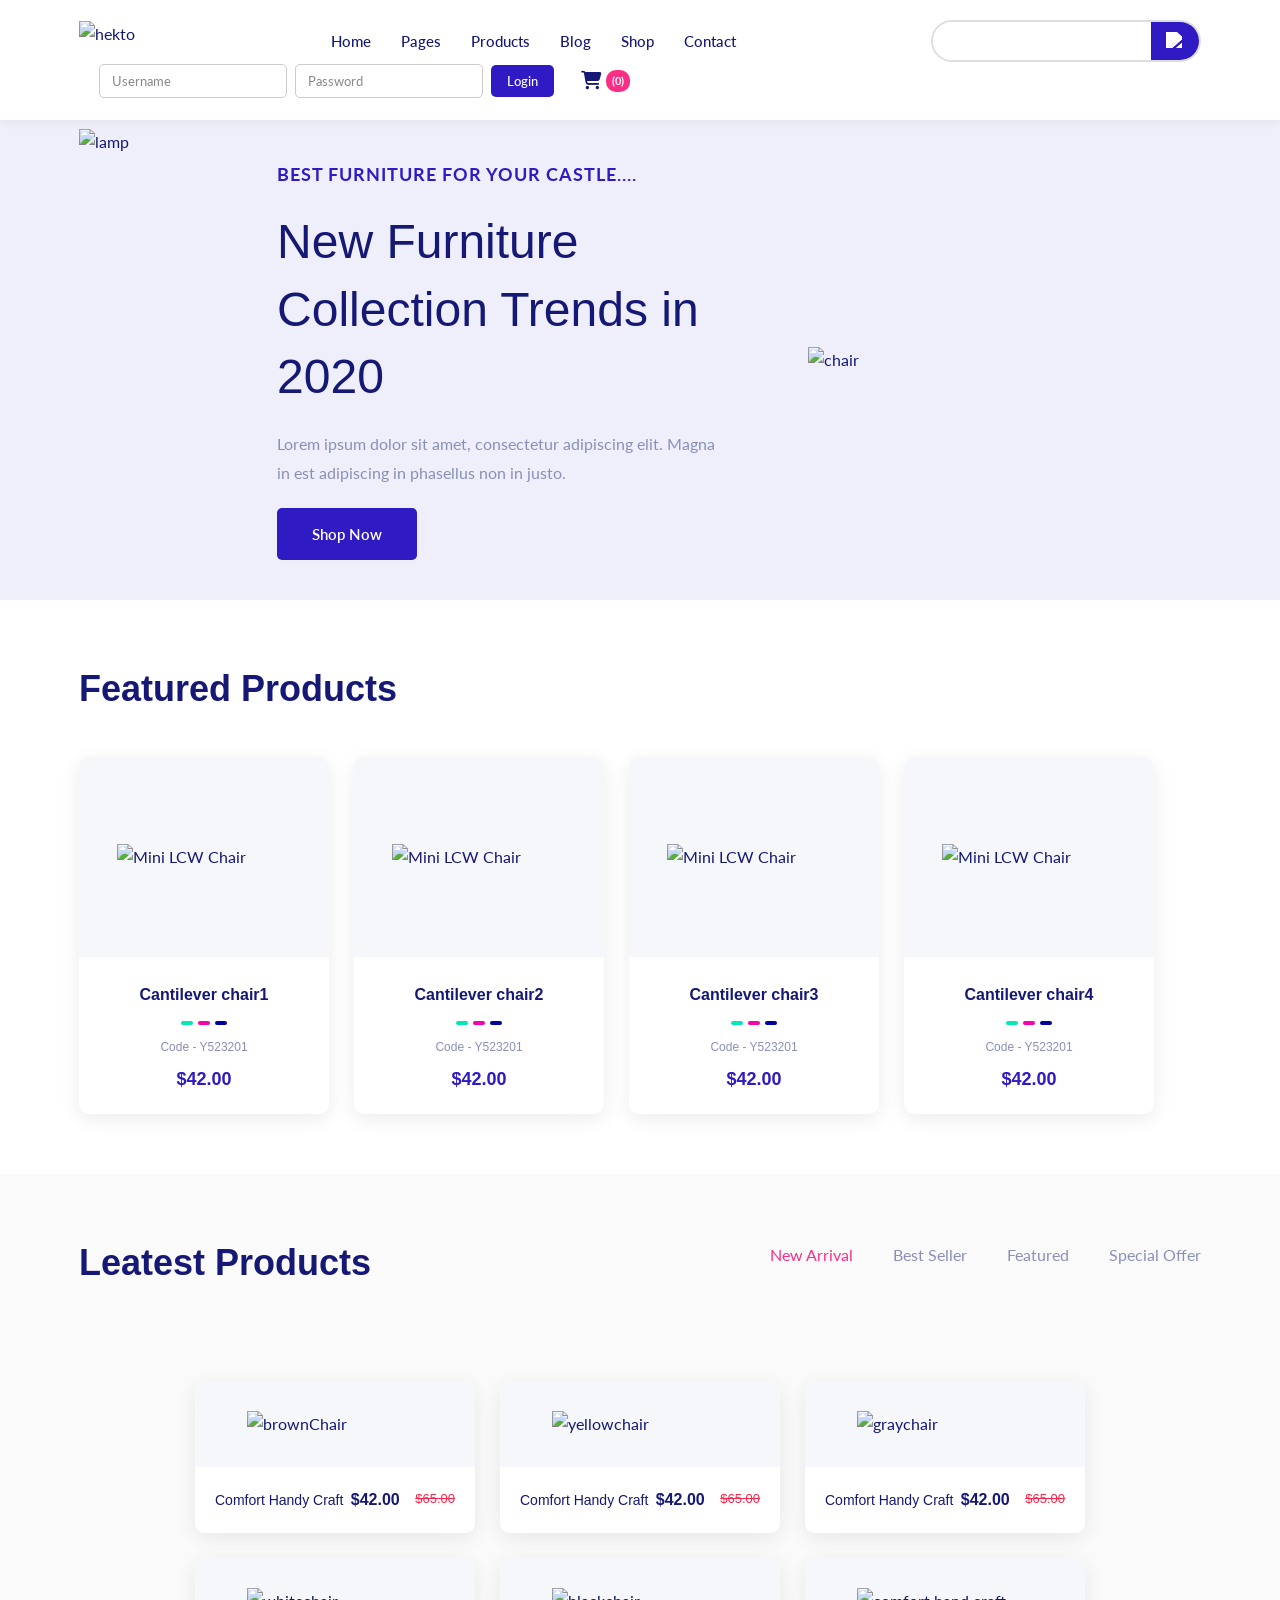
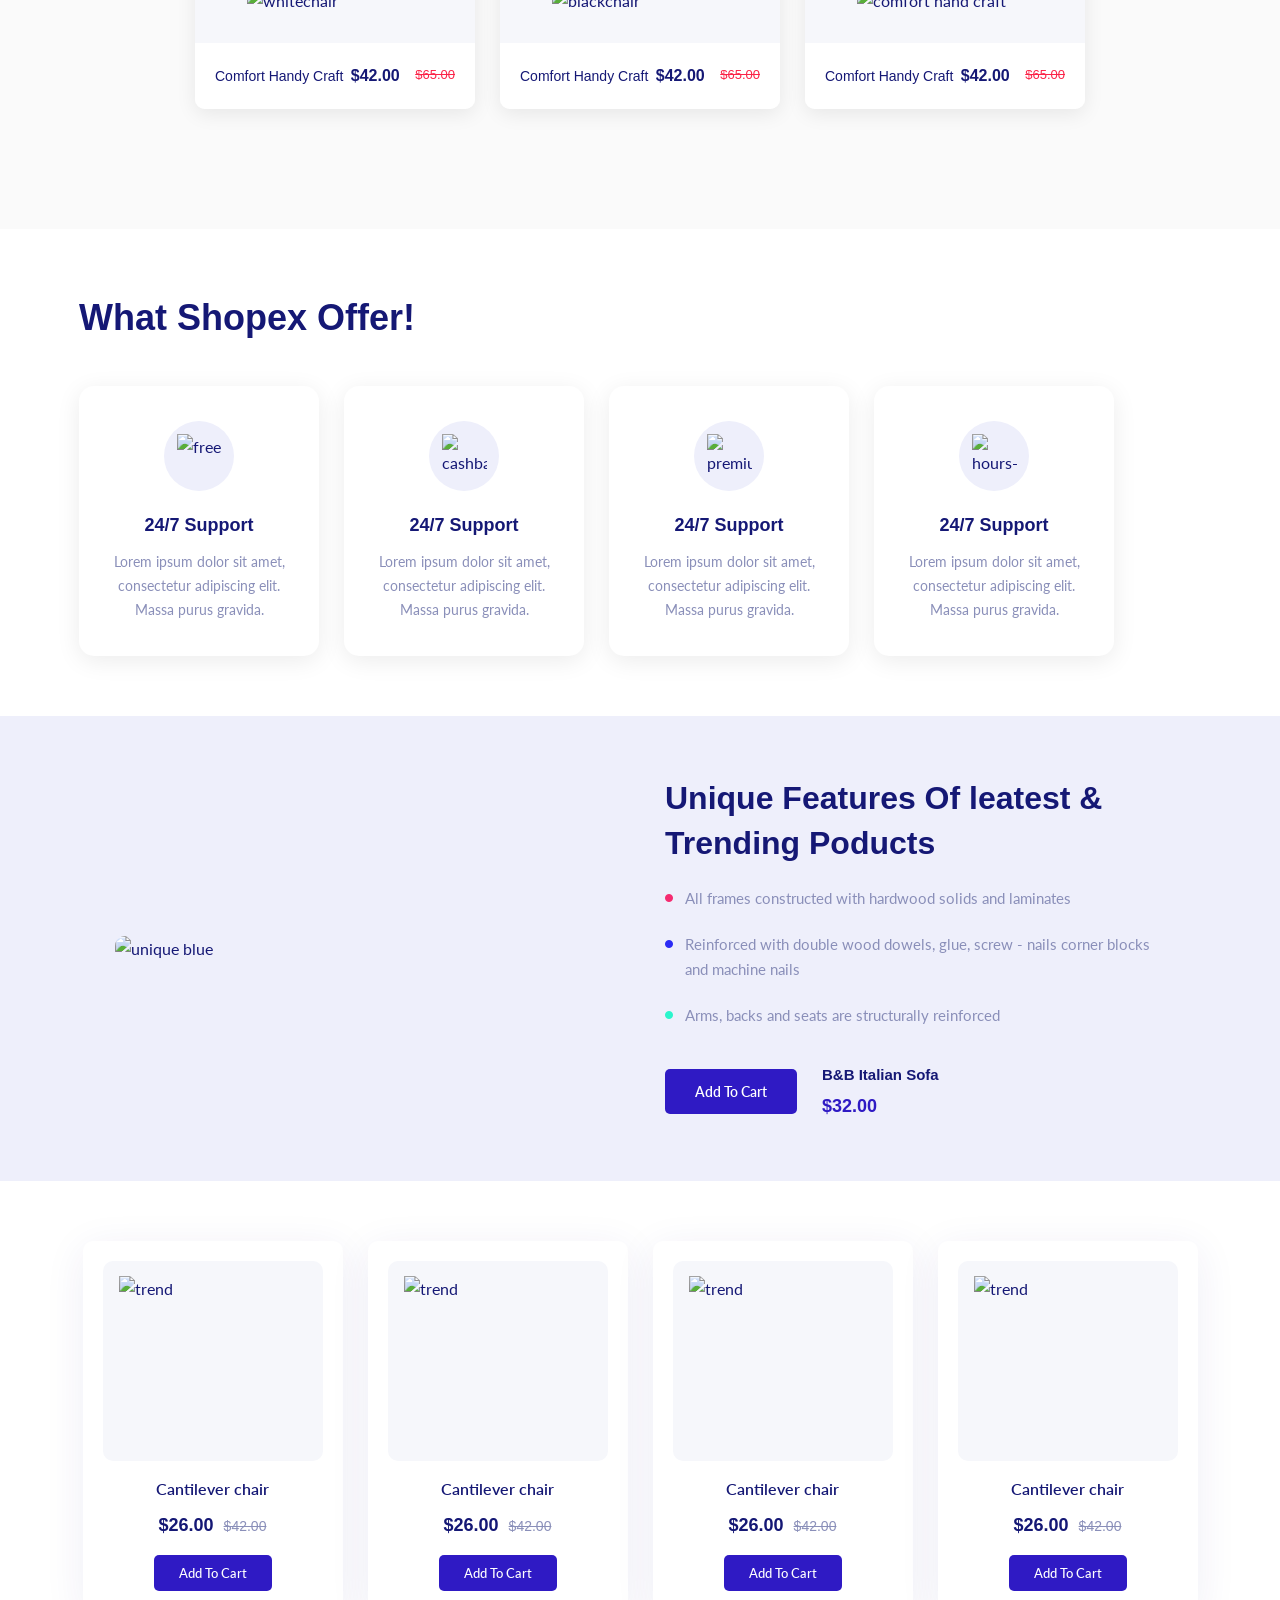
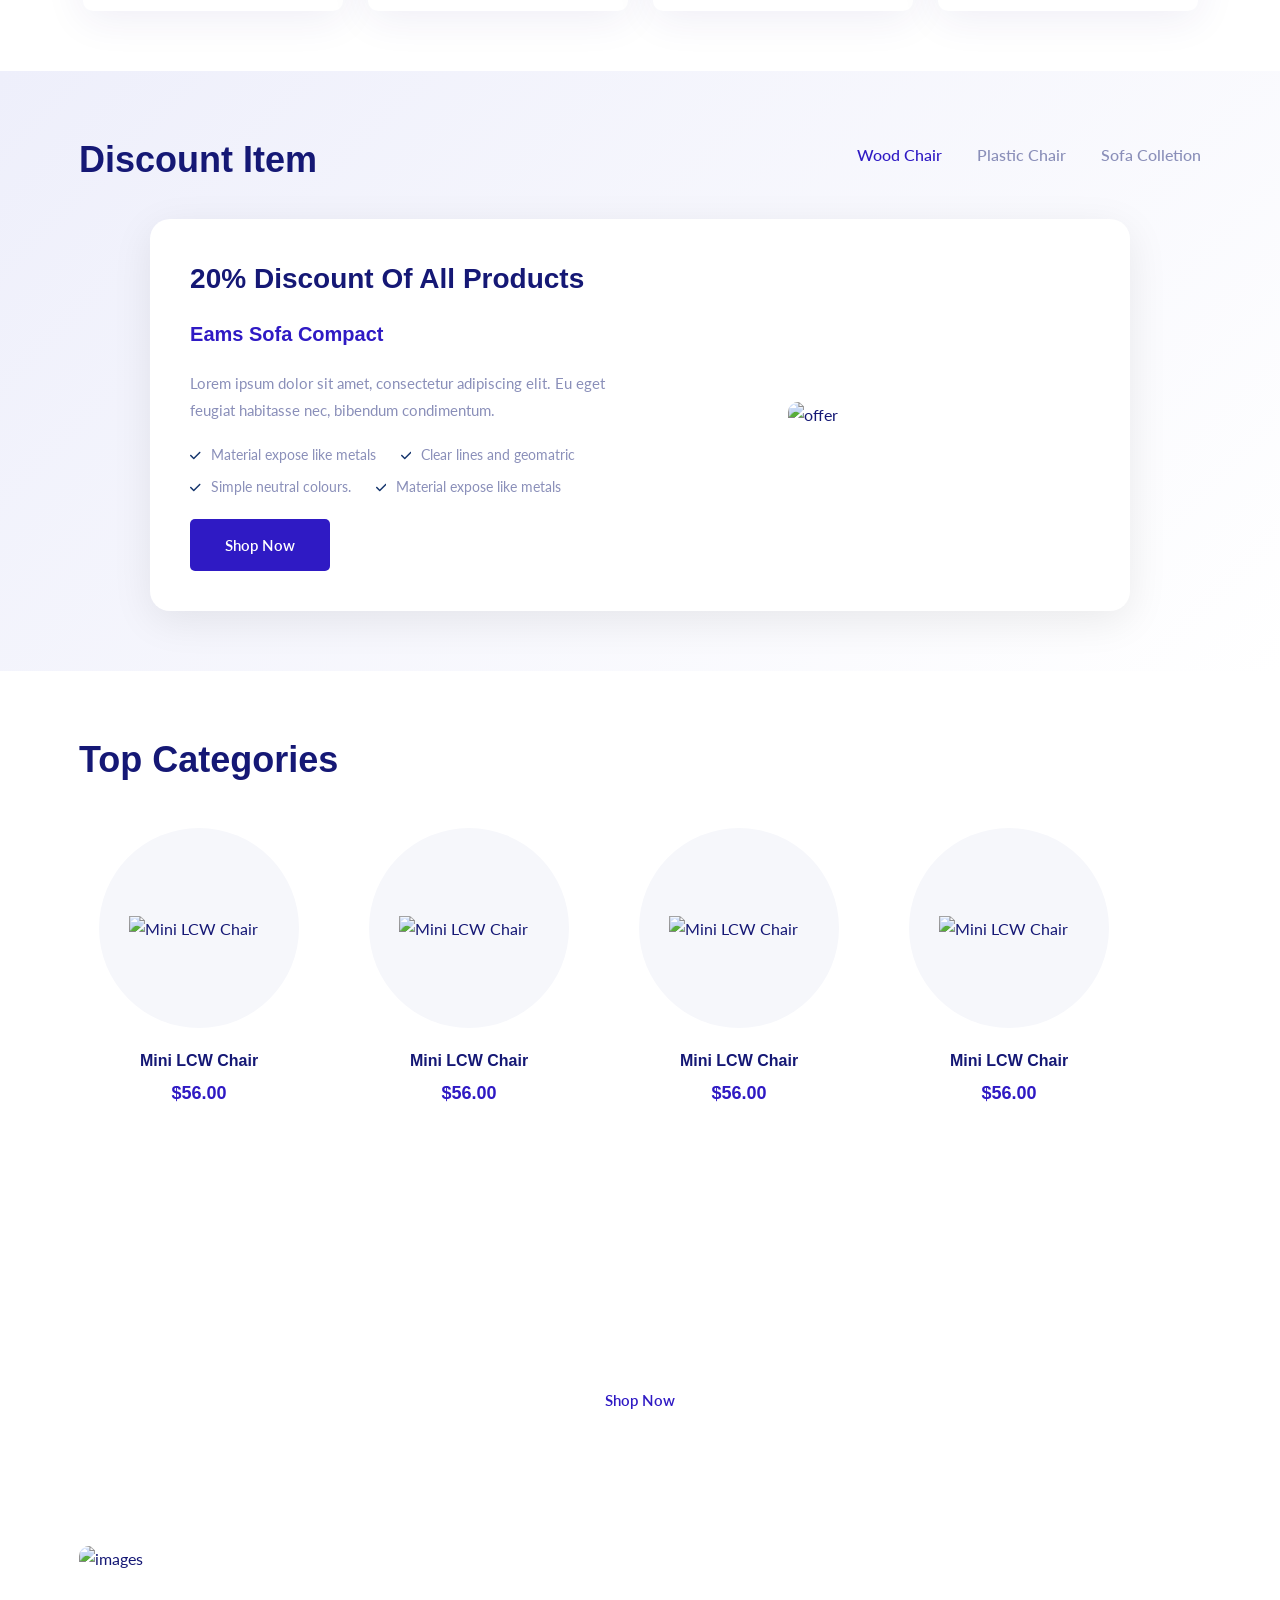
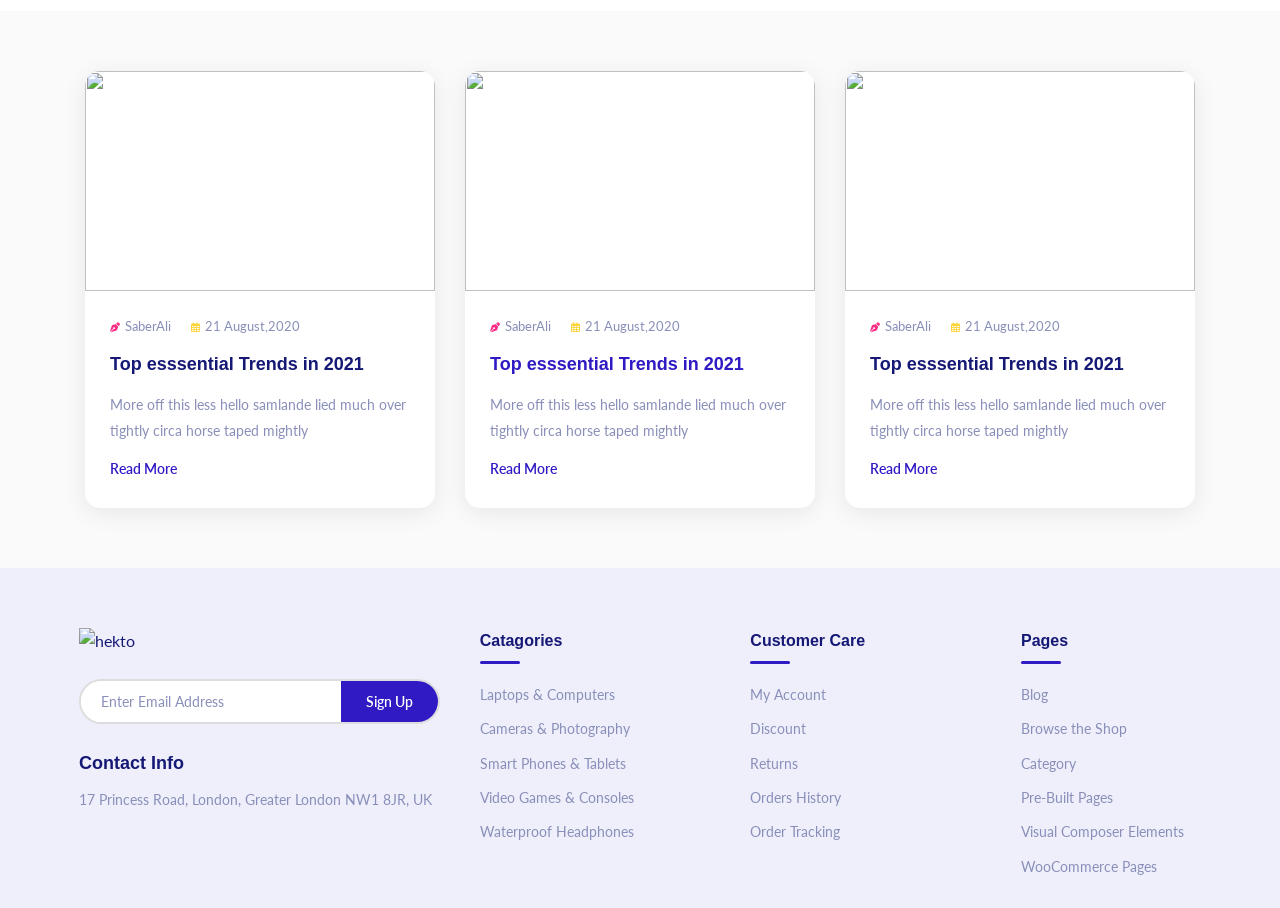
==== index.html @ 95974b45 "Update index.html" ====
<!DOCTYPE html>
<html lang="en">
<head>
    <meta charset="UTF-8">
    <meta name="viewport" content="width=device-width, initial-scale=1.0">
    <title>HEKTO</title> 
    <link rel="stylesheet" href="https://cdnjs.cloudflare.com/ajax/libs/font-awesome/6.7.1/css/all.min.css" integrity="sha512-5Hs3dF2AEPkpNAR7UiOHba+lRSJNeM2ECkwxUIxC1Q/FLycGTbNapWXB4tP889k5T5Ju8fs4b1P5z/iB4nMfSQ==" crossorigin="anonymous" referrerpolicy="no-referrer" />
  <link rel="stylesheet" href="base.css">
<link rel="stylesheet" href="main.css">
</head>
<body>

     
<header class="header">
    <div class="container">
        <div class="row">
            <div class="logo"><img src="./assets/images/logo/logo.svg" alt="hekto"/></div>
            <nav class="nav">
                <ul>
                    <li><a href="#">Home</a></li>
                    <li><a href="#">Pages</a></li>
                    <li><a href="#">Products</a></li>
                    <li><a href="#">Blog</a></li>
                    <li><a href="#">Shop</a></li>
                    <li><a href="#">Contact</a></li>
                </ul>
            </nav>
            <div class="search">
                <form>
                    <input type="text" />
                    <button>
                        <img src="./assets/images/logo/search.svg" alt="search">
                    </button>
                </form>
            </div>

            <!-- LOGIN + CART -->
            <div class="user-actions">
                <form id="loginForm" class="login-form" onsubmit="handleLogin(event)">
                    <input type="text" id="username" placeholder="Username" required>
                    <input type="password" id="password" placeholder="Password" required>
                    <button type="submit">Login</button>
                </form>
                <a href="cart.html" class="cart-link">
                    <i class="fa-solid fa-cart-shopping"></i>
                    <span id="cart-count">(0)</span>
                </a>
            </div>

            <svg width="17.5" height="20" class="bars" xmlns="http://www.w3.org/2000/svg" viewBox="0 0 448 512">
                <path d="M0 96C0 78.3 14.3 64 32 64l384 0c17.7 0 32 14.3 32 32s-14.3 32-32 32L32 128C14.3 128 0 113.7 0 96zM0 256c0-17.7 14.3-32 32-32l384 0c17.7 0 32 14.3 32 32s-14.3 32-32 32L32 288c-17.7 0-32-14.3-32-32zM448 416c0 17.7-14.3 32-32 32L32 448c-17.7 0-32-14.3-32-32s14.3-32 32-32l384 0c17.7 0 32 14.3 32 32z"/>
            </svg>
        </div>
    </div>
</header>
<!--end header-->

<!--start section1 -->
<main>
<section class="hero"> 
    <div class="container">
        <div class="row"> 
            <div class="hero-content">
                <div class="hero-lamp">
                    <img src="./assets/images/products/lamp.png" alt="lamp">
                </div>
                <div class="text-content">
                    <p class="subtitle">Best Furniture For Your Castle....</p>
                    <h1 class="title">New Furniture Collection Trends in 2020</h1>
                    <p class="description">Lorem ipsum dolor sit amet, consectetur adipiscing elit. Magna in est adipiscing in phasellus non in justo.</p>
                    <a href="#" class="shop-btn">Shop Now</a>
                </div>
            </div>
            <div class="hero-image">
                <img src="./assets/images/products/chair.png" alt="chair">
            </div>
        </div>
    </div>
</section>
<!--end section1-->

<!--start sec2-->
<section class="chaires">
    <div class="container">
        <div class="row">
            <div class="top1">
                <h2 class="header-chaires">Featured Products</h2>
            </div>
            <div class="down3">
                <!-- Product 1 -->
                <div class="property1">
                    <div class="sec2">
                        <div class="Icons">
                            <div class="Icon" onclick="addToCart('Cantilever Chair', 42.00)">
                                <i class="fa-solid fa-cart-shopping"></i>
                            </div>
                            <div class="Icon"><i class="fa-regular fa-heart"></i></div>
                            <div class="Icon"><i class="fa-solid fa-magnifying-glass-plus"></i></div>
                        </div>
                        <div class="property-image1">
                            <img src="./assets/images/products/Top-catagories3.png" alt="Mini LCW Chair">
                        </div>
                        <a href="#" class="View1">View Shop</a>
                    </div>
                    <div class="Info1">
                        <h2 class="desc1">Cantilever chair1</h2>
                        <div class="buttons">
                            <button class="butt1" onclick="addToCart('Cantilever Chair', 42.00)"></button>
                            <button class="butt2"></button>
                            <button class="butt3"></button>
                        </div>
                        <p class="code">Code - Y523201</p>
                        <p class="price1">$42.00</p>
                    </div>
                </div>

                <!-- Product 2 -->
                <div class="property1"> 
                    <div class="sec2">
                        <div class="Icons">
                            <div class="Icon" onclick="addToCart('Cantilever Chair', 42.00)">
                                <i class="fa-solid fa-cart-shopping"></i>
                            </div>
                            <div class="Icon"><i class="fa-regular fa-heart"></i></div>
                            <div class="Icon"><i class="fa-solid fa-magnifying-glass-plus"></i></div>
                        </div>
                        <div class="property-image1">
                            <img src="./assets/images/products/cantilever-chair.png" alt="Mini LCW Chair">
                        </div>
                        <a href="#" class="View1">View Shop</a>
                    </div>
                    <div class="Info1">
                        <h2 class="desc1">Cantilever chair2</h2>
                        <div class="buttons">
                            <button class="butt1" onclick="addToCart('Cantilever Chair', 42.00)"></button>
                            <button class="butt2"></button>
                            <button class="butt3"></button>
                        </div>
                        <p class="code">Code - Y523201</p>
                        <p class="price1">$42.00</p>
                    </div>
                </div>

                <!-- Product 3 -->
                <div class="property1">
                    <div class="sec2"> 
                        <div class="Icons">
                            <div class="Icon" onclick="addToCart('Cantilever Chair', 42.00)">
                                <i class="fa-solid fa-cart-shopping"></i>
                            </div>
                            <div class="Icon"><i class="fa-regular fa-heart"></i></div>
                            <div class="Icon"><i class="fa-solid fa-magnifying-glass-plus"></i></div>
                        </div>
                        <div class="property-image1">
                            <img src="./assets/images/products/cantilever-chair2.png" alt="Mini LCW Chair">
                        </div>
                        <a href="#" class="View1">View Shop</a>
                    </div>
                    <div class="Info1">
                        <h2 class="desc1">Cantilever chair3</h2>
                        <div class="buttons">
                            <button class="butt1" onclick="addToCart('Cantilever Chair', 42.00)"></button>
                            <button class="butt2"></button>
                            <button class="butt3"></button>
                        </div>
                        <p class="code">Code - Y523201</p>
                        <p class="price1">$42.00</p>
                    </div>
                </div>

                <!-- Product 4 -->
                <div class="property1">
                    <div class="sec2"> 
                        <div class="Icons">
                            <div class="Icon" onclick="addToCart('Cantilever Chair', 42.00)">
                                <i class="fa-solid fa-cart-shopping"></i>
                            </div>
                            <div class="Icon"><i class="fa-regular fa-heart"></i></div>
                            <div class="Icon"><i class="fa-solid fa-magnifying-glass-plus"></i></div>
                        </div>
                        <div class="property-image1">
                            <img src="./assets/images/products/cantilever-chair3.png" alt="Mini LCW Chair">
                        </div>
                        <a href="#" class="View1">View Shop</a>
                    </div>
                    <div class="Info1">
                        <h2 class="desc1">Cantilever chair4</h2>
                        <div class="buttons">
                            <button class="butt1" onclick="addToCart('Cantilever Chair', 42.00)"></button>
                            <button class="butt2"></button>
                            <button class="butt3"></button>
                        </div>
                        <p class="code">Code - Y523201</p>
                        <p class="price1">$42.00</p>
                    </div>
                </div>
            </div>
        </div>
    </div>
</section>
<!--end sec2-->

<!--start sec3-->
<section class="leatest-products"> 
    <div class="container">
        <div class="row">
            <div class="up">
                <h2 class="leatest-subtitle">Leatest Products</h2>
            </div>
            <div class="leatest-options">
                <div class="row">
                    <a href="#" class="New-Arrival">New Arrival</a>
                    <a href="#">Best Seller</a>
                    <a href="#">Featured</a>
                    <a href="#">Special Offer</a>
                </div>
            </div>
            <svg width="17.5" height="20" class="bar-sec3" xmlns="http://www.w3.org/2000/svg" viewBox="0 0 448 512">
                <path d="M0 96C0 78.3 14.3 64 32 64l384 0c17.7 0 32 14.3 32 32s-14.3 32-32 32L32 128C14.3 128 0 113.7 0 96zM0 256c0-17.7 14.3-32 32-32l384 0c17.7 0 32 14.3 32 32s-14.3 32-32 32L32 288c-17.7 0-32-14.3-32-32zM448 416c0 17.7-14.3 32-32 32L32 448c-17.7 0-32-14.3-32-32s14.3-32 32-32l384 0c17.7 0 32 14.3 32 32z"/>
            </svg>
            <div class="container">
                <div class="leatest-products">
                    <div class="row">
                        <!-- Product 1 -->
                        <div class="parent1">
                            <div class="child">
                                <div class="grandsun">
                                    <div class="icons">
                                        <div class="icon" onclick="addToCart('Comfort Handy Craft', 42.00)">
                                            <i class="fa-solid fa-cart-shopping"></i>
                                        </div>
                                        <div class="icon"><i class="fa-regular fa-heart"></i></div>
                                        <div class="icon"><i class="fa-solid fa-magnifying-glass-plus"></i></div>
                                    </div>
                                    <div class="sec3"> 
                                        <img src="./assets/images/products/brownChair.png" alt="brownChair">
                                    </div>
                                </div>
                                <div class="details">
                                    <h2 class="detail">Comfort Handy Craft</h2>
                                    <p class="first-price">$42.00</p>
                                    <p class="second-price">$65.00</p>
                                </div>
                            </div>

                            <!-- Product 2 -->
                            <div class="child">
                                <div class="grandsun">
                                    <div class="icons">
                                        <div class="icon" onclick="addToCart('Comfort Handy Craft', 42.00)">
                                            <i class="fa-solid fa-cart-shopping"></i>
                                        </div>
                                        <div class="icon"><i class="fa-regular fa-heart"></i></div>
                                        <div class="icon"><i class="fa-solid fa-magnifying-glass-plus"></i></div>
                                    </div>
                                    <div class="sec3">
                                        <img src="./assets/images/products/yellowchair.png" alt="yellowchair">
                                    </div>
                                </div>
                                <div class="details">
                                    <h2 class="detail">Comfort Handy Craft</h2>
                                    <p class="first-price">$42.00</p>
                                    <p class="second-price">$65.00</p>
                                </div>
                            </div>

                            <!-- Product 3 -->
                            <div class="child">
                                <div class="grandsun">
                                    <div class="icons">
                                        <div class="icon" onclick="addToCart('Comfort Handy Craft', 42.00)">
                                            <i class="fa-solid fa-cart-shopping"></i>
                                        </div>
                                        <div class="icon"><i class="fa-regular fa-heart"></i></div>
                                        <div class="icon"><i class="fa-solid fa-magnifying-glass-plus"></i></div>
                                    </div>
                                    <div class="sec3">
                                        <img src="./assets/images/products/graychair.png" alt="graychair">
                                    </div>
                                </div>
                                <div class="details">
                                    <h2 class="detail">Comfort Handy Craft</h2>
                                    <p class="first-price">$42.00</p>
                                    <p class="second-price">$65.00</p>
                                </div>
                            </div>

                            <!-- Product 4 -->
                            <div class="child"> 
                                <div class="grandsun">
                                    <div class="icons">
                                        <div class="icon" onclick="addToCart('Comfort Handy Craft', 42.00)">
                                            <i class="fa-solid fa-cart-shopping"></i>
                                        </div>
                                        <div class="icon"><i class="fa-regular fa-heart"></i></div>
                                        <div class="icon"><i class="fa-solid fa-magnifying-glass-plus"></i></div>
                                    </div>
                                    <div class="sec3">
                                        <img src="./assets/images/products/whitechair.png" alt="whitechair"> 
                                    </div>
                                </div>
                                <div class="details">
                                    <h2 class="detail">Comfort Handy Craft</h2>
                                    <p class="first-price">$42.00</p>
                                    <p class="second-price">$65.00</p>
                                </div>
                            </div>

                            <!-- Product 5 -->
                            <div class="child">
                                <div class="grandsun">
                                    <div class="icons">
                                        <div class="icon" onclick="addToCart('Comfort Handy Craft', 42.00)">
                                            <i class="fa-solid fa-cart-shopping"></i>
                                        </div>
                                        <div class="icon"><i class="fa-regular fa-heart"></i></div>
                                        <div class="icon"><i class="fa-solid fa-magnifying-glass-plus"></i></div>
                                    </div>
                                    <div class="sec3">
                                        <img src="./assets/images/products/blackchair.png" alt="blackchair">
                                    </div>
                                </div>
                                <div class="details">
                                    <h2 class="detail">Comfort Handy Craft</h2>
                                    <p class="first-price">$42.00</p>
                                    <p class="second-price">$65.00</p>
                                </div>
                            </div>

                            <!-- Product 6 -->
                            <div class="child">
                                <div class="grandsun">
                                    <div class="icons">
                                        <div class="icon" onclick="addToCart('Comfort Handy Craft', 42.00)">
                                            <i class="fa-solid fa-cart-shopping"></i>
                                        </div>
                                        <div class="icon"><i class="fa-regular fa-heart"></i></div>
                                        <div class="icon"><i class="fa-solid fa-magnifying-glass-plus"></i></div>
                                    </div>
                                    <div class="sec3">
                                        <img src="./assets/images/products/bagechair.png" alt="comfort hand craft">
                                    </div>
                                </div>
                                <div class="details">
                                    <h2 class="detail">Comfort Handy Craft</h2>
                                    <p class="first-price">$42.00</p>
                                    <p class="second-price">$65.00</p>
                                </div>
                            </div>
                        </div>
                    </div>
                </div>
            </div>
        </div>
    </div>
</section>
<!--end sec3-->

<!--start sec4-->
<section class="shopex">
    <div class="container">
        <div class="row">
            <div class="shopexheader">
                <h2 class="shopexsubtitle">What Shopex Offer!</h2>
            </div>
            <div class="shopesbody">
                <div class="card">
                    <div class="cardimg">
                        <img src="./assets/images/products/truckfree.png" alt="free"/>
                    </div>
                    <div class="cardinfo">
                        <h2 class="cardinfo-subtitle">24/7 Support</h2>
                        <p class="shopexinfo">Lorem ipsum dolor sit amet, consectetur adipiscing elit. Massa purus gravida.</p>
                    </div>
                </div>
                <div class="card">
                    <div class="cardimg">
                        <img src="./assets/images/products/cashback.png" alt="cashback"/>
                    </div>
                    <div class="cardinfo">
                        <h2 class="cardinfo-subtitle">24/7 Support</h2>
                        <p class="shopexinfo">Lorem ipsum dolor sit amet, consectetur adipiscing elit. Massa purus gravida.</p>
                    </div>
                </div>
                <div class="card">
                    <div class="cardimg">
                        <img src="./assets/images/products/premium-quality.png" alt="premium-quality"/>
                    </div>
                    <div class="cardinfo">
                        <h2 class="cardinfo-subtitle">24/7 Support</h2>
                        <p class="shopexinfo">Lorem ipsum dolor sit amet, consectetur adipiscing elit. Massa purus gravida.</p>
                    </div>
                </div>
                <div class="card">
                    <div class="cardimg">
                        <img src="./assets/images/products/hours-support.png" alt="hours-support"/>
                    </div>
                    <div class="cardinfo">
                        <h2 class="cardinfo-subtitle">24/7 Support</h2>
                        <p class="shopexinfo">Lorem ipsum dolor sit amet, consectetur adipiscing elit. Massa purus gravida.</p>
                    </div>
                </div>
            </div>
        </div>
    </div>
</section>
<!--end sec4-->

<!--start sec 5-->
<section class="unique">
    <div class="container">
        <div class="row">
            <div class="unique-img">
                <img src="./assets/images/products/blue.png" alt="unique blue"/>
            </div>
            <div class="unique-descreption">
                <h2 class="unique-subtitle">Unique Features Of leatest & Trending Poducts</h2>
                <p class="unique-desc"><i class="fa-solid fa-circle" style="color: #f52b70;"></i> All frames constructed with hardwood solids and laminates</p>
                <p class="unique-desc"><i class="fa-solid fa-circle" style="color: #2B2BF5;"></i> Reinforced with double wood dowels, glue, screw - nails corner blocks and machine nails</p>
                <p class="unique-desc"><i class="fa-solid fa-circle" style="color: #2BF5CC;"></i> Arms, backs and seats are structurally reinforced</p>
                <div class="button-price">
                    <button class="addtocart-btn" onclick="addToCart('B&B Italian Sofa', 32.00)">Add To Cart</button>
                    <div class="pricc">
                        <p class="pric">B&B Italian Sofa</p>
                        <p class="pric2">$32.00</p>
                    </div>
                </div>
            </div>
        </div>
    </div>
</section>
<!--end sec 5-->

<!--start sec 5 part2-->
<section class="trend-product">
    <div class="container">
        <div class="row">
            <div class="chair1">
                <div class="chair-img">
                    <img src="./assets/images/products/trendchair1.png" alt="trend">
                </div>
                <h2 class="trenddesc">Cantilever chair</h2>
                <div class="prices">
                    <p class="pr1">$26.00</p>
                    <p class="pr2">$42.00</p>
                </div>
                <button onclick="addToCart('Cantilever Chair', 26.00)">Add To Cart</button>
            </div>
            <div class="chair1">
                <div class="chair-img">
                    <img src="./assets/images/products/trendchair2.png" alt="trend">
                </div>
                <h2 class="trenddesc">Cantilever chair</h2>
                <div class="prices">
                    <p class="pr1">$26.00</p>
                    <p class="pr2">$42.00</p>
                </div>
                <button onclick="addToCart('Cantilever Chair', 26.00)">Add To Cart</button>
            </div>
            <div class="chair1">
                <div class="chair-img">
                    <img src="./assets/images/products/trendchair3.png" alt="trend">
                </div>
                <h2 class="trenddesc">Cantilever chair</h2>
                <div class="prices">
                    <p class="pr1">$26.00</p>
                    <p class="pr2">$42.00</p>
                </div>
                <button onclick="addToCart('Cantilever Chair', 26.00)">Add To Cart</button>
            </div>
            <div class="chair1">
                <div class="chair-img">
                    <img src="./assets/images/products/trendchair4.png" alt="trend">
                </div>
                <h2 class="trenddesc">Cantilever chair</h2>
                <div class="prices">
                    <p class="pr1">$26.00</p>
                    <p class="pr2">$42.00</p>
                </div>
                <button onclick="addToCart('Cantilever Chair', 26.00)">Add To Cart</button>
            </div>
        </div>
    </div>
</section>
<!--end sec 5part2-->

<!-- start section6-->
<section class="discount">
    <div class="container">
        <div class="row">
            <div class="up">
                <h2>Discount Item</h2>
            </div>
            <div class="options">
                <div class="row">
                    <a href="#" class="wood">Wood Chair</a>
                    <a href="#">Plastic Chair</a>
                    <a href="#">Sofa Colletion</a>
                </div> 
                <svg width="17.5" height="20" class="bar" xmlns="http://www.w3.org/2000/svg" viewBox="0 0 448 512">
                    <path d="M0 96C0 78.3 14.3 64 32 64l384 0c17.7 0 32 14.3 32 32s-14.3 32-32 32L32 128C14.3 128 0 113.7 0 96zM0 256c0-17.7 14.3-32 32-32l384 0c17.7 0 32 14.3 32 32s-14.3 32-32 32L32 288c-17.7 0-32-14.3-32-32zM448 416c0 17.7-14.3 32-32 32L32 448c-17.7 0-32-14.3-32-32s14.3-32 32-32l384 0c17.7 0 32 14.3 32 32z"/>
                </svg>
            </div>
            <div class="container">
                <div class="offer">
                    <div class="row">
                        <div class="product">
                            <h2 class="offer-subtitle">20% Discount Of All Products</h2>
                            <p class="compact">Eams Sofa Compact</p>
                            <p class="ipsum">Lorem ipsum dolor sit amet, consectetur adipiscing elit. Eu eget feugiat habitasse nec, bibendum condimentum.</p>
                            <div class="checks">
                                <div class="check"><svg width="10.5" height="15" xmlns="http://www.w3.org/2000/svg" viewBox="0 0 448 512"><path fill="#14346c" d="M438.6 105.4c12.5 12.5 12.5 32.8 0 45.3l-256 256c-12.5 12.5-32.8 12.5-45.3 0l-128-128c-12.5-12.5-12.5-32.8 0-45.3s32.8-12.5 45.3 0L160 338.7 393.4 105.4c12.5-12.5 32.8-12.5 45.3 0z"/></svg>Material expose like metals</div>
                                <div class="check"><svg width="10.5" height="15" xmlns="http://www.w3.org/2000/svg" viewBox="0 0 448 512"><path fill="#14346c" d="M438.6 105.4c12.5 12.5 12.5 32.8 0 45.3l-256 256c-12.5 12.5-32.8 12.5-45.3 0l-128-128c-12.5-12.5-12.5-32.8 0-45.3s32.8-12.5 45.3 0L160 338.7 393.4 105.4c12.5-12.5 32.8-12.5 45.3 0z"/></svg>Clear lines and geomatric</div>
                                <div class="check"><svg width="10.5" height="15" xmlns="http://www.w3.org/2000/svg" viewBox="0 0 448 512"><path fill="#14346c" d="M438.6 105.4c12.5 12.5 12.5 32.8 0 45.3l-256 256c-12.5 12.5-32.8 12.5-45.3 0l-128-128c-12.5-12.5-12.5-32.8 0-45.3s32.8-12.5 45.3 0L160 338.7 393.4 105.4c12.5-12.5 32.8-12.5 45.3 0z"/></svg>Simple neutral colours.</div> 
                                <div class="check"><svg width="10.5" height="15" xmlns="http://www.w3.org/2000/svg" viewBox="0 0 448 512"><path fill="#14346c" d="M438.6 105.4c12.5 12.5 12.5 32.8 0 45.3l-256 256c-12.5 12.5-32.8 12.5-45.3 0l-128-128c-12.5-12.5-12.5-32.8 0-45.3s32.8-12.5 45.3 0L160 338.7 393.4 105.4c12.5-12.5 32.8-12.5 45.3 0z"/></svg>Material expose like metals</div>
                            </div>
                            <svg width="17.5" height="20" class="chevron-down" xmlns="http://www.w3.org/2000/svg" viewBox="0 0 512 512">
                                <path d="M233.4 406.6c12.5 12.5 32.8 12.5 45.3 0l192-192c12.5-12.5 12.5-32.8 0-45.3s-32.8-12.5-45.3 0L256 338.7 86.6 169.4c-12.5-12.5-32.8-12.5-45.3 0s-12.5 32.8 0 45.3l192 192z"/>
                            </svg>
                            <a href="#" class="shop-btn2" onclick="addToCart('Eams Sofa Compact', 42.00)">Shop Now</a>
                        </div>
                        <div class="offer-image">
                            <img src="./assets/images/products/offer.png" alt="offer">
                        </div>
                    </div>
                </div>
            </div>
        </div>
    </div>
</section>

<section class="catogary">
    <div class="container">
        <div class="row">
            <div class="top">
                <h2 class="header-catogery">Top Categories</h2>
            </div>
            <div class="down2">
                <div class="property">
                    <div class="sec1">
                        <div class="property-image">
                            <img src="./assets/images/products/Top-catagories1.png" alt="Mini LCW Chair">
                        </div>
                        <a href="#" class="View">View Shop</a>
                    </div>
                    <div class="Info">
                        <h2 class="desc">Mini LCW Chair</h2>
                        <p class="price">$56.00</p>
                    </div>
                </div>
                <div class="property"> 
                    <div class="sec1">
                        <div class="property-image">
                            <img src="./assets/images/products/Top-catagories2.png" alt="Mini LCW Chair">
                        </div>
                        <a href="#" class="View">View Shop</a>
                    </div>
                    <div class="Info">
                        <h2 class="desc">Mini LCW Chair</h2>
                        <p class="price">$56.00</p>
                    </div>
                </div>
                <div class="property">
                    <div class="sec1"> 
                        <div class="property-image">
                            <img src="./assets/images/products/Top-catagories3.png" alt="Mini LCW Chair">
                        </div>
                        <a href="#" class="View">View Shop</a>
                    </div>
                    <div class="Info">
                        <h2 class="desc">Mini LCW Chair</h2>
                        <p class="price">$56.00</p>
                    </div>
                </div>
                <div class="property">
                    <div class="sec1"> 
                        <div class="property-image">
                            <img src="./assets/images/products/Top-catagories1.png" alt="Mini LCW Chair">
                        </div>
                        <a href="#" class="View">View Shop</a>
                    </div>
                    <div class="Info">
                        <h2 class="desc">Mini LCW Chair</h2>
                        <p class="price">$56.00</p>
                    </div>
                </div>
            </div>
        </div>
    </div>
</section>

<section class="leatest-update" style="background-image: url('./assets/images/products/background.png');">
    <div class="parent">
        <h2 class="leatest-header">Get Leatest Update By Subscribe Our Newslater</h2>
        <a href="#" class="shop-btn3">Shop Now</a>
    </div>
</section>

<section class="imgbar">
    <div class="container">
        <div class="row">
            <div class="imagebar"><img src="./assets/images/products/imagesbar.png" alt="images"></div>
        </div>
    </div>
</section>

<section class="blog">
    <div class="container">
        <div class="row">
            <div class="leatestblogs">
                <div class="blogimg">
                    <img src="./assets/images/products/Frame1.png" alt="">
                </div>
                <div class="bloginformation">
                    <div class="date-creator">
                        <p class="creator"><i class="fa-solid fa-pen-nib" style="color: #FB2E86;font-size: 10px;"></i>SaberAli</p>
                        <p class="date"><i class="fa-regular fa-calendar-days" style="color: #FFD43B;font-size: 10px;"></i>21 August,2020</p>
                    </div>
                    <h2 class="topessential">Top esssential Trends in 2021</h2>
                    <p class="topessentialpar">More off this less hello samlande lied much over tightly circa horse taped mightly</p>
                    <a href="#" class="readmore">Read More</a>
                </div>
            </div>
            <div class="leatestblogs">
                <div class="blogimg">
                    <img src="./assets/images/products/Frame2.png" alt="">
                </div>
                <div class="bloginformation">
                    <div class="date-creator">
                        <p class="creator"><i class="fa-solid fa-pen-nib" style="color: #FB2E86;font-size: 10px;"></i>SaberAli</p>
                        <p class="date"><i class="fa-regular fa-calendar-days" style="color: #FFD43B;font-size: 10px;"></i>21 August,2020</p>
                    </div>
                    <h2 class="topessential2">Top esssential Trends in 2021</h2>
                    <p class="topessentialpar">More off this less hello samlande lied much over tightly circa horse taped mightly</p>
                    <a href="#" class="readmore2">Read More</a>
                </div>
            </div>
            <div class="leatestblogs">
                <div class="blogimg">
                    <img src="./assets/images/products/Frame3.png" alt="">
                </div>
                <div class="bloginformation">
                    <div class="date-creator">
                        <p class="creator"><i class="fa-solid fa-pen-nib" style="color: #FB2E86;font-size: 10px;"></i>SaberAli</p>
                        <p class="date"><i class="fa-regular fa-calendar-days" style="color: #FFD43B;font-size: 10px;"></i>21 August,2020</p>
                    </div>
                    <h2 class="topessential">Top esssential Trends in 2021</h2>
                    <p class="topessentialpar">More off this less hello samlande lied much over tightly circa horse taped mightly</p>
                    <a href="#" class="readmore">Read More</a>
                </div>
            </div>
        </div>
    </div>
</section>

</main>


<footer class="footer">
    <div class="container">
        <div class="row">
            <div class="footer-left-side">
                <img src="./assets/images/logo/logo.svg" alt="hekto"/>
                <div class="email">
                    <form>
                        <input class="Email" type="email" placeholder="Enter Email Address" />
                        <button>Sign Up</button>
                    </form>
                </div>
                <div class="contact">
                    <h2>Contact Info</h2>
                    <address>17 Princess Road, London, Greater London NW1 8JR, UK</address>
                </div>
            </div>
            <div class="footer-right-side">
                <div class="footer-item">
                    <h2>Catagories</h2>
                    <nav>
                        <a href="#">Laptops & Computers</a>
                        <a href="#">Cameras & Photography</a>
                        <a href="#">Smart Phones & Tablets</a>
                        <a href="#">Video Games & Consoles</a>
                        <a href="#">Waterproof Headphones</a>
                    </nav>
                </div>
                <div class="footer-item">
                    <h2>Customer Care</h2>
                    <nav>
                        <a href="#">My Account</a>
                        <a href="#">Discount</a>
                        <a href="#">Returns</a>
                        <a href="#">Orders History</a>
                        <a href="#">Order Tracking</a>
                    </nav>
                </div>
                <div class="footer-item">
                    <h2>Pages</h2>
                    <nav>
                        <a href="#">Blog</a>
                        <a href="#">Browse the Shop</a>
                        <a href="#">Category</a>
                        <a href="#">Pre-Built Pages</a>
                        <a href="#">Visual Composer Elements</a>
                        <a href="#">WooCommerce Pages</a>
                    </nav>
                </div>
            </div>
        </div>
    </div>
</footer>

<script>

let cart = JSON.parse(localStorage.getItem('hekto_cart')) || [];


updateCartCount();


function addToCart(productName, price) {

    
    if (!localStorage.getItem('hekto_user')) {
        alert("Please login first!");
        return;
    }

    
    let existingProduct = cart.find(p => p.name === productName);

    if (existingProduct) {
        existingProduct.quantity++;
    } else {
        const product = {
            id: Date.now(),
            name: productName,
            price: price,
            quantity: 1
        };
        cart.push(product);
    }

   
    localStorage.setItem('hekto_cart', JSON.stringify(cart));

    
    updateCartCount();

    console.log(productName + " added to cart");
}


function updateCartCount() {
    const cartCountEl = document.getElementById('cart-count');

    if (!cartCountEl) return;

    let total = 0;

    cart.forEach(item => {
        total += item.quantity;
    });

    cartCountEl.textContent = "(" + total + ")";
}




function handleLogin(event) {
    event.preventDefault();

    const username = document.getElementById('username').value.trim();
    const password = document.getElementById('password').value.trim();

    
    if (username === '' || password === '') {
        alert("Please fill all fields");
        return;
    }

    
    if (username === "admin" && password === "1234") {
        localStorage.setItem('hekto_user', username);
        showUser(username);
    } else {
        alert("Invalid username or password");
    }
}



function showUser(username) {
    const form = document.getElementById('loginForm');

    if (!form) return;

    form.innerHTML = `
        <span>Hi, ${username}</span>
        <button onclick="logout()">Logout</button>
    `;
}


function logout() {
    localStorage.removeItem('hekto_user');
    location.reload();
}




document.addEventListener('DOMContentLoaded', function () {

    // restore user
    const savedUser = localStorage.getItem('hekto_user');

    if (savedUser) {
        showUser(savedUser);
    }

    // restore cart
    cart = JSON.parse(localStorage.getItem('hekto_cart')) || [];
    updateCartCount();
});

</script>
</body>
</html>
---- base.css ----
@import url('https://fonts.googleapis.com/css2?family=Cairo:wght@200..1000&family=Lato:ital,wght@0,100;0,300;0,400;0,700;0,900;1,100;1,300;1,400;1,700;1,900&display=swap');


 body{
   font-family: var(--mainFont);
 }
 h1,h2,h3,h4,h5,h6{
   font-family: var(--secFont);
 }
 *{
    margin: 0;
    padding: 0;
    box-sizing: border-box;
 }
 a{
    text-decoration: none;
 }
 ul{
    list-style-type: none;
 }
 .container{
   width:calc(100% - 300px);
   margin: auto;
 }
 
 .row{
    display: flex;
    justify-content: space-between;
    align-items: center;
    flex-wrap: wrap;
 }
 :root{
    --mainColor:#FB2E86;
    --mainFont:"Lato", sans-serif;
    --secFont: "Josefin Sans", sans-serif;
 }
---- main.css ----
/* ========================================
   CSS VARIABLES & GLOBAL SETTINGS
   ======================================== */
:root {
    --mainColor: #2F1AC4;
    --secColor: #fb2e86;
    --mainFont: 'Lato', sans-serif;
    --secFont: 'Josefin Sans', sans-serif;
    --white: #fff;
    --black: #000;
    --gray: #8A8FB9;
    --lightBg: #eeeffb;
    --cardBg: #F6F7FB;
    --textDark: #151875;
    --textLight: #acabc3;
}

* {
    margin: 0;
    padding: 0;
    box-sizing: border-box;
}

body {
    font-family: var(--mainFont);
    color: var(--textDark);
    line-height: 1.6;
    background-color: var(--white);
}

a {
    text-decoration: none;
    color: inherit;
    transition: color 0.3s;
}

ul {
    list-style: none;
}

img {
    max-width: 100%;
    display: block;
}

button {
    cursor: pointer;
    border: none;
    background: none;
    font-family: inherit;
}

input {
    font-family: inherit;
    outline: none;
}

.container {
    width: 90%;
    max-width: 1200px;
    margin: 0 auto;
    padding: 0 15px;
}

.row {
    display: flex;
    flex-wrap: wrap;
    align-items: center;
    justify-content: space-between;
}

/* ========================================
   HEADER STYLES
   ======================================== */
.header {
    padding: 20px 0;
    background-color: var(--white);
    position: sticky;
    top: 0;
    z-index: 1000;
    box-shadow: 0 2px 10px rgba(0, 0, 0, 0.05);
}

.header .row {
    align-items: center;
}

.logo img {
    height: 40px;
}

.nav ul {
    display: flex;
    gap: 30px;
}

.nav ul li a {
    color: var(--textDark);
    font-weight: 500;
    font-size: 15px;
    position: relative;
    padding: 5px 0;
}

.nav ul li a::after {
    content: '';
    position: absolute;
    bottom: 0;
    left: 0;
    width: 0;
    height: 2px;
    background-color: var(--mainColor);
    transition: width 0.3s;
}

.nav ul li a:hover::after {
    width: 100%;
}

.nav ul li a:hover {
    color: var(--mainColor);
}

/* Search Box */
.search form {
    display: flex;
    border: 2px solid #ddd;
    border-radius: 25px;
    overflow: hidden;
    background: var(--white);
}

.search input {
    border: 0;
    padding: 10px 20px;
    min-width: 200px;
    font-size: 14px;
}

.search input::placeholder {
    color: var(--gray);
}

.search button {
    cursor: pointer;
    border: 0;
    padding: 10px 15px;
    background-color: var(--mainColor);
    display: flex;
    align-items: center;
    justify-content: center;
    transition: background-color 0.3s;
}

.search button:hover {
    background-color: #0D0E43;
}

.search button img {
    width: 18px;
    height: 18px;
    filter: brightness(0) invert(1);
}

/* User Actions (Login + Cart) */
.user-actions {
    display: flex;
    align-items: center;
    gap: 15px;
}

.login-form {
    display: flex;
    gap: 8px;
    align-items: center;
}

.login-form input {
    padding: 8px 12px;
    border: 1px solid #ddd;
    border-radius: 5px;
    font-size: 13px;
    min-width: 100px;
}

.login-form input::placeholder {
    color: var(--gray);
}

.login-form button {
    padding: 8px 16px;
    background-color: var(--mainColor);
    color: var(--white);
    border-radius: 5px;
    font-size: 13px;
    font-weight: 500;
    transition: background-color 0.3s;
}

.login-form button:hover {
    background-color: #0D0E43;
}

.cart-link {
    display: flex;
    align-items: center;
    gap: 5px;
    color: var(--textDark);
    font-weight: 500;
    font-size: 14px;
    padding: 8px 12px;
    border-radius: 5px;
    transition: all 0.3s;
}

.cart-link:hover {
    color: var(--mainColor);
    background-color: var(--lightBg);
}

.cart-link i {
    font-size: 18px;
}

#cart-count {
    background-color: var(--secColor);
    color: var(--white);
    font-size: 11px;
    padding: 2px 6px;
    border-radius: 10px;
    font-weight: bold;
}

/* Mobile Menu Toggle */
.header .bars {
    display: none;
    cursor: pointer;
    color: var(--textDark);
}

/* ========================================
   HERO SECTION
   ======================================== */
.hero {
    padding: 40px 0;
    background-color: var(--lightBg);
    overflow: hidden;
}

.hero .row {
    align-items: center;
    justify-content: space-between;
}

.hero-content {
    display: flex;
    flex-grow: 1;
    max-width: 60%;
    gap: 30px;
}

.hero-lamp {
    width: 45%;
    position: relative;
    bottom: 31px;
    animation: Rotate 2s ease-out;
}

.hero-lamp img {
    width: 100%;
}

@keyframes Rotate {
    0% {
        transform: rotate(360deg);
        opacity: 0;
    }
    50% {
        opacity: 0.5;
    }
    100% {
        transform: rotate(0deg);
        opacity: 1;
    }
}

.hero .text-content {
    display: flex;
    flex-direction: column;
    gap: 20px;
    align-items: flex-start;
    flex-grow: 1;
    animation: SlideInFromLeft 1.5s ease-out;
}

@keyframes SlideInFromLeft {
    from {
        transform: translateX(-100px);
        opacity: 0;
    }
    to {
        transform: translateX(0);
        opacity: 1;
    }
}

.hero .subtitle {
    color: var(--mainColor);
    font-weight: 700;
    font-size: 18px;
    text-transform: uppercase;
    letter-spacing: 1px;
}

.hero .title {
    font-size: 48px;
    font-weight: 400;
    line-height: 1.4;
    color: var(--textDark);
    font-family: var(--secFont);
}

.hero .description {
    color: var(--gray);
    font-size: 16px;
    max-width: 450px;
    line-height: 1.8;
}

.hero .shop-btn {
    background-color: var(--mainColor);
    color: var(--white);
    padding: 14px 35px;
    border-radius: 5px;
    font-weight: 600;
    font-size: 15px;
    transition: background-color 0.3s, transform 0.2s;
    display: inline-block;
}

.shop-btn:hover {
    background-color: #0D0E43;
    transform: translateY(-2px);
}

.hero-image {
    width: 35%;
    animation: SlideInFromRight 1.5s ease-out;
}

.hero-image img {
    width: 100%;
}

@keyframes SlideInFromRight {
    from {
        transform: translateX(100px);
        opacity: 0;
    }
    to {
        transform: translateX(0);
        opacity: 1;
    }
}

/* ========================================
   FEATURED PRODUCTS (Section 2)
   ======================================== */
.chaires {
    padding: 60px 0;
}

.header-chaires {
    color: var(--textDark);
    font-family: var(--secFont);
    font-size: 36px;
    font-weight: 600;
    text-align: center;
    width: 100%;
    margin-bottom: 40px;
}

.down3 {
    display: flex;
    flex-wrap: wrap;
    justify-content: center;
    gap: 25px;
}

.property1 {
    width: 250px;
    background: var(--white);
    border-radius: 10px;
    overflow: hidden;
    box-shadow: 0 5px 20px rgba(0, 0, 0, 0.08);
    transition: transform 0.3s, box-shadow 0.3s;
}

.property1:hover {
    transform: translateY(-5px);
    box-shadow: 0 10px 30px rgba(0, 0, 0, 0.15);
}

.sec2 {
    width: 100%;
    height: 200px;
    background-color: var(--cardBg);
    display: flex;
    flex-direction: column;
    align-items: center;
    justify-content: center;
    position: relative;
}

.property-image1 {
    width: 70%;
    position: relative;
}

.property-image1 img {
    width: 100%;
    transition: transform 0.3s;
}

.property1:hover .property-image1 img {
    transform: scale(1.05);
}

/* Product Icons (Cart, Heart, Search) */
.Icons {
    display: flex;
    flex-direction: row;
    gap: 8px;
    position: absolute;
    top: 15px;
    right: 15px;
    opacity: 0;
    transition: opacity 0.3s;
}

.property1:hover .Icons {
    opacity: 1;
}

.Icons .Icon {
    width: 35px;
    height: 35px;
    background-color: var(--white);
    border-radius: 50%;
    display: flex;
    align-items: center;
    justify-content: center;
    cursor: pointer;
    transition: all 0.3s;
    box-shadow: 0 2px 10px rgba(0, 0, 0, 0.1);
}

.Icons .Icon i {
    font-size: 14px;
    color: var(--textDark);
    transition: color 0.3s;
}

.Icons .Icon:hover {
    background-color: var(--mainColor);
}

.Icons .Icon:hover i {
    color: var(--white);
}

.View1 {
    background-color: #08D15F;
    font-size: 13px;
    padding: 8px 20px;
    text-decoration: none;
    color: var(--white);
    border-radius: 20px;
    position: absolute;
    bottom: -12px;
    left: 50%;
    transform: translateX(-50%);
    opacity: 0;
    transition: all 0.3s;
    font-weight: 500;
}

.property1:hover .View1 {
    opacity: 1;
    bottom: 15px;
}

.Info1 {
    padding: 25px 20px 20px;
    text-align: center;
    display: flex;
    flex-direction: column;
    align-items: center;
    gap: 8px;
}

.desc1 {
    font-weight: 600;
    font-size: 16px;
    font-family: var(--secFont);
    color: var(--textDark);
}

.buttons {
    display: flex;
    gap: 5px;
    margin: 5px 0;
}

.butt1, .butt2, .butt3 {
    width: 12px;
    height: 4px;
    border: none;
    border-radius: 10px;
    cursor: pointer;
    transition: transform 0.2s;
}

.butt1 { background-color: #05e6b7; }
.butt2 { background-color: #f701ab; }
.butt3 { background-color: #00009d; }

.butt1:hover, .butt2:hover, .butt3:hover {
    transform: scale(1.2);
}

.code {
    font-size: 12px;
    color: var(--gray);
    font-family: var(--secFont);
}

.price1 {
    font-weight: 700;
    font-size: 18px;
    color: var(--mainColor);
    font-family: var(--secFont);
}

/* ========================================
   LATEST PRODUCTS (Section 3)
   ======================================== */
.leatest-products {
    padding: 60px 0;
    background-color: #fafafa;
}

.leatest-subtitle {
    font-family: var(--secFont);
    font-size: 36px;
    font-weight: 600;
    color: var(--textDark);
    text-align: center;
    width: 100%;
    margin-bottom: 30px;
}

.leatest-options {
    display: flex;
    justify-content: center;
    margin-bottom: 40px;
}

.leatest-options .row {
    display: flex;
    gap: 40px;
}

.leatest-options a {
    font-family: var(--mainFont);
    font-size: 16px;
    color: var(--gray);
    position: relative;
    padding-bottom: 5px;
    transition: color 0.3s;
}

.leatest-options a:hover,
.leatest-options .New-Arrival {
    color: var(--secColor);
}

.leatest-options a::after {
    content: '';
    position: absolute;
    bottom: 0;
    left: 0;
    width: 0;
    height: 2px;
    background-color: var(--secColor);
    transition: width 0.3s;
}

.leatest-options a:hover::after {
    width: 100%;
}

.bar-sec3 {
    display: none;
    margin: 0 auto;
    cursor: pointer;
}

.parent1 {
    width: 100%;
    display: flex;
    flex-wrap: wrap;
    justify-content: center;
    gap: 25px;
}

.child {
    width: 280px;
    background: var(--white);
    border-radius: 10px;
    overflow: hidden;
    box-shadow: 0 5px 20px rgba(0, 0, 0, 0.08);
    transition: transform 0.3s;
}

.child:hover {
    transform: translateY(-5px);
}

.grandsun {
    position: relative;
    background: var(--cardBg);
    padding: 30px;
    display: flex;
    justify-content: center;
    align-items: center;
}

.sec3 {
    width: 80%;
    transition: transform 0.3s;
}

.sec3 img {
    width: 100%;
}

.child:hover .sec3 {
    transform: scale(1.05);
}

.icons {
    position: absolute;
    top: 15px;
    right: 15px;
    display: flex;
    flex-direction: column;
    gap: 10px;
    opacity: 0;
    transition: opacity 0.3s;
}

.child:hover .icons {
    opacity: 1;
}

.icon {
    width: 35px;
    height: 35px;
    background-color: var(--white);
    border-radius: 50%;
    display: flex;
    align-items: center;
    justify-content: center;
    cursor: pointer;
    transition: all 0.3s;
    box-shadow: 0 2px 10px rgba(0, 0, 0, 0.1);
}

.icon i {
    font-size: 14px;
    color: var(--textDark);
}

.icon:hover {
    background-color: var(--mainColor);
}

.icon:hover i {
    color: var(--white);
}

.details {
    padding: 20px;
    display: flex;
    justify-content: space-between;
    align-items: center;
    background: var(--white);
}

.detail {
    font-family: var(--secFont);
    font-size: 14px;
    color: var(--textDark);
    font-weight: 500;
}

.first-price {
    font-family: var(--secFont);
    font-size: 16px;
    font-weight: 700;
    color: var(--textDark);
}

.second-price {
    font-family: var(--secFont);
    font-size: 13px;
    color: #fb2448;
    text-decoration: line-through;
    margin-left: 8px;
}

/* ========================================
   SHOP EX (Section 4)
   ======================================== */
.shopex {
    padding: 60px 0;
}

.shopexsubtitle {
    font-family: var(--secFont);
    font-size: 36px;
    font-weight: 600;
    color: var(--textDark);
    text-align: center;
    width: 100%;
    margin-bottom: 40px;
}

.shopesbody {
    display: flex;
    flex-wrap: wrap;
    justify-content: center;
    gap: 25px;
}

.card {
    width: 240px;
    background: var(--white);
    border-radius: 15px;
    padding: 35px 25px;
    display: flex;
    flex-direction: column;
    align-items: center;
    gap: 20px;
    box-shadow: 0 5px 25px rgba(0, 0, 0, 0.08);
    transition: transform 0.3s, box-shadow 0.3s;
}

.card:hover {
    transform: translateY(-5px);
    box-shadow: 0 10px 35px rgba(0, 0, 0, 0.15);
}

.cardimg {
    width: 70px;
    height: 70px;
    display: flex;
    align-items: center;
    justify-content: center;
    background: var(--lightBg);
    border-radius: 50%;
}

.cardimg img {
    width: 45px;
    height: 45px;
    object-fit: contain;
}

.cardinfo {
    text-align: center;
}

.cardinfo-subtitle {
    font-family: var(--secFont);
    font-size: 18px;
    font-weight: 600;
    color: var(--textDark);
    margin-bottom: 10px;
}

.shopexinfo {
    font-size: 14px;
    color: var(--gray);
    line-height: 1.7;
}

/* ========================================
   UNIQUE FEATURES (Section 5)
   ======================================== */
.unique {
    padding: 60px 0;
    background-color: var(--lightBg);
}

.unique .row {
    align-items: center;
    justify-content: center;
    gap: 50px;
}

.unique-img {
    flex: 1;
    min-width: 300px;
    max-width: 500px;
}

.unique-img img {
    width: 100%;
    border-radius: 10px;
}

.unique-descreption {
    flex: 1;
    min-width: 300px;
    max-width: 500px;
    display: flex;
    flex-direction: column;
    gap: 20px;
}

.unique-subtitle {
    font-family: var(--secFont);
    font-size: 32px;
    font-weight: 600;
    color: var(--textDark);
    line-height: 1.4;
}

.unique-desc {
    font-family: var(--mainFont);
    font-size: 15px;
    color: var(--gray);
    display: flex;
    align-items: flex-start;
    gap: 12px;
    line-height: 1.7;
}

.unique-desc i {
    font-size: 8px;
    margin-top: 8px;
    flex-shrink: 0;
}

.button-price {
    display: flex;
    align-items: center;
    gap: 25px;
    margin-top: 15px;
}

.addtocart-btn {
    background-color: var(--mainColor);
    color: var(--white);
    padding: 14px 30px;
    border-radius: 5px;
    font-weight: 600;
    font-size: 14px;
    transition: background-color 0.3s, transform 0.2s;
}

.addtocart-btn:hover {
    background-color: #0D0E43;
    transform: translateY(-2px);
}

.pricc {
    display: flex;
    flex-direction: column;
    gap: 5px;
}

.pric {
    font-weight: 600;
    font-size: 15px;
    color: var(--textDark);
    font-family: var(--secFont);
}

.pric2 {
    font-size: 18px;
    font-weight: 700;
    color: var(--mainColor);
    font-family: var(--secFont);
}

/* ========================================
   TREND PRODUCTS (Section 5 Part 2)
   ======================================== */
.trend-product {
    padding: 60px 0;
}

.trend-product .row {
    justify-content: center;
    gap: 25px;
}

.chair1 {
    width: 260px;
    background: var(--white);
    border-radius: 10px;
    box-shadow: 0 8px 40px rgba(49, 32, 138, 0.08);
    display: flex;
    flex-direction: column;
    align-items: center;
    padding: 20px;
    transition: transform 0.3s;
}

.chair1:hover {
    transform: translateY(-5px);
}

.chair-img {
    width: 100%;
    height: 200px;
    background: var(--cardBg);
    border-radius: 10px;
    display: flex;
    justify-content: center;
    align-items: center;
    margin-bottom: 15px;
}

.chair-img img {
    width: 85%;
    height: 85%;
    object-fit: contain;
}

.trenddesc {
    font-family: var(--mainFont);
    font-size: 16px;
    font-weight: 600;
    color: var(--textDark);
    margin-bottom: 10px;
}

.prices {
    display: flex;
    align-items: center;
    gap: 10px;
}

.pr1 {
    font-family: var(--secFont);
    font-size: 18px;
    font-weight: 700;
    color: var(--textDark);
}

.pr2 {
    font-family: var(--secFont);
    font-size: 14px;
    color: var(--gray);
    text-decoration: line-through;
}

.chair1 button {
    margin-top: 15px;
    padding: 10px 25px;
    background-color: var(--mainColor);
    color: var(--white);
    border-radius: 5px;
    font-size: 13px;
    font-weight: 500;
    transition: background-color 0.3s;
}

.chair1 button:hover {
    background-color: #0D0E43;
}

/* ========================================
   DISCOUNT SECTION (Section 6)
   ======================================== */
.discount {
    padding: 60px 0;
    background: linear-gradient(135deg, var(--lightBg) 0%, var(--white) 100%);
}

.discount .up h2 {
    font-family: var(--secFont);
    font-size: 36px;
    font-weight: 600;
    color: var(--textDark);
    text-align: center;
    width: 100%;
    margin-bottom: 30px;
}

.options {
    display: flex;
    justify-content: center;
    align-items: center;
    gap: 30px;
    margin-bottom: 40px;
}

.options .row {
    display: flex;
    gap: 35px;
}

.options a {
    font-size: 16px;
    color: var(--gray);
    font-weight: 500;
    transition: color 0.3s;
}

.options a:hover,
.options .wood {
    color: var(--mainColor);
}

.bar {
    display: none;
    cursor: pointer;
}

.offer {
    background: var(--white);
    border-radius: 20px;
    padding: 40px;
    display: flex;
    align-items: center;
    gap: 50px;
    box-shadow: 0 10px 40px rgba(0, 0, 0, 0.08);
}

.product {
    flex: 1;
    display: flex;
    flex-direction: column;
    gap: 20px;
}

.offer-subtitle {
    font-family: var(--secFont);
    font-size: 28px;
    font-weight: 600;
    color: var(--textDark);
    line-height: 1.4;
}

.compact {
    color: var(--mainColor);
    font-family: var(--secFont);
    font-size: 20px;
    font-weight: 600;
}

.ipsum {
    font-size: 15px;
    color: var(--gray);
    line-height: 1.8;
}

.checks {
    display: flex;
    flex-wrap: wrap;
    gap: 10px 25px;
}

.check {
    display: flex;
    align-items: center;
    gap: 10px;
    font-size: 14px;
    color: var(--gray);
}

.check svg {
    flex-shrink: 0;
}

.shop-btn2 {
    display: inline-block;
    background-color: var(--mainColor);
    color: var(--white);
    padding: 14px 35px;
    border-radius: 5px;
    font-weight: 600;
    font-size: 15px;
    width: fit-content;
    transition: background-color 0.3s, transform 0.2s;
}

.shop-btn2:hover {
    background-color: #0D0E43;
    transform: translateY(-2px);
}

.offer-image {
    flex: 1;
    display: flex;
    justify-content: center;
}

.offer-image img {
    max-width: 100%;
    border-radius: 10px;
}

.chevron-down {
    display: none;
    cursor: pointer;
    margin-left: 10px;
}

/* ========================================
   TOP CATEGORIES (Section 7)
   ======================================== */
.catogary {
    padding: 60px 0;
}

.header-catogery {
    font-family: var(--secFont);
    font-size: 36px;
    font-weight: 600;
    color: var(--textDark);
    text-align: center;
    width: 100%;
    margin-bottom: 40px;
}

.down2 {
    display: flex;
    flex-wrap: wrap;
    justify-content: center;
    gap: 30px;
}

.property {
    width: 240px;
    display: flex;
    flex-direction: column;
    align-items: center;
    gap: 20px;
}

.sec1 {
    width: 200px;
    height: 200px;
    background-color: var(--cardBg);
    border-radius: 50%;
    display: flex;
    align-items: center;
    justify-content: center;
    position: relative;
    transition: all 0.4s ease;
    cursor: pointer;
}

.sec1:hover {
    border: 4px solid var(--mainColor);
    transform: scale(1.05);
}

.property-image {
    width: 70%;
}

.property-image img {
    width: 100%;
}

.View {
    background-color: #08D15F;
    padding: 8px 20px;
    text-decoration: none;
    color: var(--white);
    border-radius: 20px;
    position: absolute;
    bottom: -12px;
    left: 50%;
    transform: translateX(-50%);
    opacity: 0;
    transition: all 0.3s;
    font-size: 13px;
    font-weight: 500;
}

.sec1:hover .View {
    opacity: 1;
    bottom: 10px;
}

.Info {
    text-align: center;
}

.desc {
    font-weight: 600;
    font-size: 16px;
    color: var(--textDark);
    font-family: var(--secFont);
    margin-bottom: 5px;
}

.price {
    font-size: 18px;
    font-weight: 700;
    color: var(--mainColor);
    font-family: var(--secFont);
}

/* ========================================
   NEWSLETTER (Section 8)
   ======================================== */
.leatest-update {
    padding: 80px 0;
    background: linear-gradient(135deg, var(--mainColor) 0%, #1a0b5b 100%);
    background-size: cover;
    background-position: center;
    text-align: center;
}

.parent {
    max-width: 700px;
    margin: 0 auto;
    display: flex;
    flex-direction: column;
    align-items: center;
    gap: 30px;
}

.leatest-header {
    font-family: var(--secFont);
    font-size: 32px;
    font-weight: 600;
    color: var(--white);
    line-height: 1.5;
}

.shop-btn3 {
    background-color: var(--white);
    color: var(--mainColor);
    padding: 14px 40px;
    border-radius: 5px;
    font-weight: 600;
    font-size: 15px;
    transition: all 0.3s;
}

.shop-btn3:hover {
    background-color: var(--lightBg);
    transform: translateY(-2px);
}

/* ========================================
   IMAGE BAR (Section 9)
   ======================================== */
.imgbar {
    padding: 40px 0;
}

.imgbar .row {
    justify-content: center;
}

.imagebar {
    width: 100%;
    max-width: 1200px;
}

.imagebar img {
    width: 100%;
    border-radius: 10px;
}

/* ========================================
   BLOG SECTION (Section 10)
   ======================================== */
.blog {
    padding: 60px 0;
    background-color: #fafafa;
}

.blog .row {
    justify-content: center;
    gap: 30px;
}

.leatestblogs {
    width: 350px;
    background: var(--white);
    border-radius: 15px;
    overflow: hidden;
    box-shadow: 0 5px 25px rgba(0, 0, 0, 0.08);
    transition: transform 0.3s;
}

.leatestblogs:hover {
    transform: translateY(-5px);
}

.blogimg {
    width: 100%;
    height: 220px;
    overflow: hidden;
}

.blogimg img {
    width: 100%;
    height: 100%;
    object-fit: cover;
    transition: transform 0.5s;
}

.leatestblogs:hover .blogimg img {
    transform: scale(1.1);
}

.bloginformation {
    padding: 25px;
    display: flex;
    flex-direction: column;
    gap: 15px;
}

.date-creator {
    display: flex;
    gap: 20px;
    font-size: 13px;
    color: var(--gray);
}

.date-creator i {
    margin-right: 5px;
}

.topessential,
.topessential2 {
    font-family: var(--secFont);
    font-size: 18px;
    font-weight: 600;
    color: var(--textDark);
    line-height: 1.4;
}

.topessential2 {
    color: var(--mainColor);
}

.topessentialpar {
    font-size: 14px;
    color: var(--gray);
    line-height: 1.8;
}

.readmore,
.readmore2 {
    color: var(--mainColor);
    font-weight: 600;
    font-size: 14px;
    position: relative;
    padding-bottom: 3px;
    width: fit-content;
}

.readmore::after,
.readmore2::after {
    content: '';
    position: absolute;
    bottom: 0;
    left: 0;
    width: 100%;
    height: 2px;
    background-color: var(--mainColor);
    transform: scaleX(0);
    transform-origin: right;
    transition: transform 0.3s;
}

.readmore:hover::after,
.readmore2:hover::after {
    transform: scaleX(1);
    transform-origin: left;
}

/* ========================================
   FOOTER
   ======================================== */
.footer {
    background-color: var(--lightBg);
    padding: 60px 0 30px;
}

.footer .row {
    align-items: flex-start;
    gap: 40px;
}

.footer-left-side {
    flex: 1;
    min-width: 280px;
    display: flex;
    flex-direction: column;
    gap: 25px;
}

.footer-left-side .logo img {
    height: 45px;
}

.email form {
    display: flex;
    border: 2px solid #ddd;
    border-radius: 30px;
    overflow: hidden;
    background: var(--white);
    max-width: 400px;
}

.email input {
    flex: 1;
    border: 0;
    padding: 12px 20px;
    font-size: 14px;
}

.email input::placeholder {
    color: var(--gray);
}

.email button {
    border: 0;
    padding: 12px 25px;
    background-color: var(--mainColor);
    color: var(--white);
    font-weight: 600;
    font-size: 14px;
    transition: background-color 0.3s;
}

.email button:hover {
    background-color: #0D0E43;
}

.contact h2 {
    font-size: 18px;
    font-weight: 600;
    color: var(--textDark);
    margin-bottom: 10px;
}

.contact address {
    font-style: normal;
    color: var(--gray);
    font-size: 14px;
    line-height: 1.7;
}

.footer-right-side {
    flex: 2;
    display: flex;
    flex-wrap: wrap;
    justify-content: space-between;
    gap: 30px;
    min-width: 500px;
}

.footer-item {
    min-width: 180px;
    display: flex;
    flex-direction: column;
    gap: 20px;
}

.footer-item h2 {
    font-size: 16px;
    font-weight: 600;
    color: var(--textDark);
    position: relative;
    padding-bottom: 10px;
}

.footer-item h2::after {
    content: '';
    position: absolute;
    bottom: 0;
    left: 0;
    width: 40px;
    height: 3px;
    background-color: var(--mainColor);
    border-radius: 2px;
}

.footer-item nav {
    display: flex;
    flex-direction: column;
    gap: 12px;
}

.footer-item a {
    color: var(--gray);
    font-size: 14px;
    transition: color 0.3s, transform 0.2s;
    display: inline-block;
}

.footer-item a:hover {
    color: var(--mainColor);
    transform: translateX(5px);
}

/* ========================================
   RESPONSIVE DESIGN
   ======================================== */

/* Tablet & Small Desktop */
@media screen and (max-width: 1200px) {
    .container {
        width: 95%;
    }
    
    .hero .title {
        font-size: 40px;
    }
    
    .hero-content {
        max-width: 100%;
        flex-direction: column;
        text-align: center;
    }
    
    .hero-lamp {
        display: none;
    }
    
    .hero-image {
        width: 60%;
        margin-top: 30px;
    }
    
    .text-content {
        align-items: center !important;
    }
    
    .hero .description {
        max-width: 100%;
    }
    
    .unique .row {
        flex-direction: column;
        text-align: center;
    }
    
    .unique-desc {
        justify-content: center;
    }
    
    .button-price {
        justify-content: center;
    }
    
    .offer {
        flex-direction: column;
        text-align: center;
    }
    
    .checks {
        justify-content: center;
    }
    
    .footer-right-side {
        min-width: auto;
    }
}

/* Tablet */
@media screen and (max-width: 992px) {
    .header .nav,
    .search form {
        display: none;
    }
    
    .header .bars {
        display: block;
    }
    
    .user-actions {
        display: none;
    }
    
    .hero .title {
        font-size: 35px;
    }
    
    .header-chaires,
    .leatest-subtitle,
    .shopexsubtitle,
    .unique-subtitle,
    .header-catogery {
        font-size: 30px;
    }
    
    .property1,
    .child,
    .chair1,
    .leatestblogs {
        width: 220px;
    }
    
    .card {
        width: 200px;
        padding: 25px 20px;
    }
}

/* Mobile */
@media screen and (max-width: 768px) {
    .row {
        flex-direction: column;
        text-align: center;
    }
    
    .hero {
        padding: 30px 0;
    }
    
    .hero .title {
        font-size: 28px;
    }
    
    .hero .subtitle {
        font-size: 14px;
    }
    
    .hero-image {
        width: 80%;
    }
    
    .down3,
    .parent1,
    .shopesbody,
    .down2,
    .trend-product .row,
    .blog .row {
        justify-content: center;
    }
    
    .property1,
    .child,
    .chair1,
    .leatestblogs {
        width: 100%;
        max-width: 320px;
    }
    
    .leatest-options .row {
        flex-wrap: wrap;
        gap: 15px;
    }
    
    .leatest-options a {
        font-size: 14px;
    }
    
    .bar-sec3,
    .bar {
        display: block;
    }
    
    .leatest-options {
        display: none;
    }
    
    .unique-subtitle {
        font-size: 24px;
    }
    
    .button-price {
        flex-direction: column;
        align-items: center;
    }
    
    .offer {
        padding: 30px 20px;
    }
    
    .offer-subtitle {
        font-size: 22px;
    }
    
    .chevron-down {
        display: block;
        margin: 0 auto;
    }
    
    .checks {
        display: none;
    }
    
    .footer .row {
        flex-direction: column;
        text-align: center;
    }
    
    .footer-left-side,
    .footer-right-side {
        align-items: center;
        width: 100%;
    }
    
    .footer-item {
        align-items: center;
    }
    
    .footer-item h2::after {
        left: 50%;
        transform: translateX(-50%);
    }
    
    .email form {
        flex-direction: column;
        border-radius: 10px;
    }
    
    .email input,
    .email button {
        width: 100%;
    }
}

/* Small Mobile */
@media screen and (max-width: 480px) {
    .header {
        padding: 15px 0;
    }
    
    .logo img {
        height: 35px;
    }
    
    .hero .title {
        font-size: 24px;
    }
    
    .hero .description {
        font-size: 14px;
    }
    
    .shop-btn,
    .addtocart-btn,
    .shop-btn2,
    .shop-btn3 {
        padding: 12px 25px;
        font-size: 14px;
        width: 100%;
        max-width: 250px;
    }
    
    .header-chaires,
    .leatest-subtitle,
    .shopexsubtitle,
    .unique-subtitle,
    .header-catogery {
        font-size: 24px;
    }
    
    .property1,
    .child,
    .chair1,
    .card,
    .leatestblogs {
        width: 100%;
    }
    
    .sec2,
    .grandsun {
        height: 180px;
    }
    
    .leatest-header {
        font-size: 22px;
    }
    
    .topessential,
    .topessential2 {
        font-size: 16px;
    }
    
    .topessentialpar {
        font-size: 13px;
    }
    
    .footer {
        padding: 40px 0 20px;
    }
    
    .footer-item h2 {
        font-size: 15px;
    }
    
    .footer-item a {
        font-size: 13px;
    }
}

/* ========================================
   UTILITY CLASSES
   ======================================== */
.text-center {
    text-align: center;
}

.mt-20 { margin-top: 20px; }
.mb-20 { margin-bottom: 20px; }
.mt-40 { margin-top: 40px; }
.mb-40 { margin-bottom: 40px; }

.d-flex { display: flex; }
.flex-col { flex-direction: column; }
.items-center { align-items: center; }
.justify-center { justify-content: center; }
.gap-20 { gap: 20px; }

/* Animation Utilities */
.fade-in {
    animation: fadeIn 0.5s ease-out;
}

@keyframes fadeIn {
    from { opacity: 0; transform: translateY(20px); }
    to { opacity: 1; transform: translateY(0); }
}

/* Focus States for Accessibility */
a:focus,
button:focus,
input:focus {
    outline: 2px solid var(--mainColor);
    outline-offset: 2px;
}

/* Smooth Scroll */
html {
    scroll-behavior: smooth;
}

/* Selection Color */
::selection {
    background-color: var(--mainColor);
    color: var(--white);
}


/* === LOGIN STYLES - ضع هذا في ملف main.css === */
.user-actions {
    display: flex !important;  /* force display */
    align-items: center;
    gap: 15px;
    margin-left: 20px;
}

.login-form {
    display: flex;
    gap: 8px;
    align-items: center;
}

.login-form input {
    padding: 8px 12px;
    border: 1px solid #ccc;
    border-radius: 5px;
    font-size: 13px;
    min-width: 90px;
}

.login-form input::placeholder {
    color: #888;
}

.login-form button {
    padding: 8px 16px;
    background-color: #2F1AC4;
    color: #fff;
    border: none;
    border-radius: 5px;
    font-size: 13px;
    font-weight: 500;
    cursor: pointer;
    transition: background-color 0.3s;
}

.login-form button:hover {
    background-color: #1a0b5b;
}

.cart-link {
    display: flex;
    align-items: center;
    gap: 5px;
    color: #151875;
    font-weight: 500;
    font-size: 14px;
    text-decoration: none;
}

.cart-link i {
    font-size: 18px;
}

#cart-count {
    background-color: #fb2e86;
    color: #fff;
    font-size: 11px;
    padding: 2px 6px;
    border-radius: 10px;
    font-weight: bold;
}

/* ✅ إظهار الـ Login حتى في الشاشات الصغيرة */
@media screen and (max-width: 992px) {
    .user-actions {
        display: flex !important;
        flex-wrap: wrap;
        gap: 10px;
    }
    
    .login-form {
        width: 100%;
        justify-content: center;
    }
    
    .login-form input {
        width: 120px;
    }
}
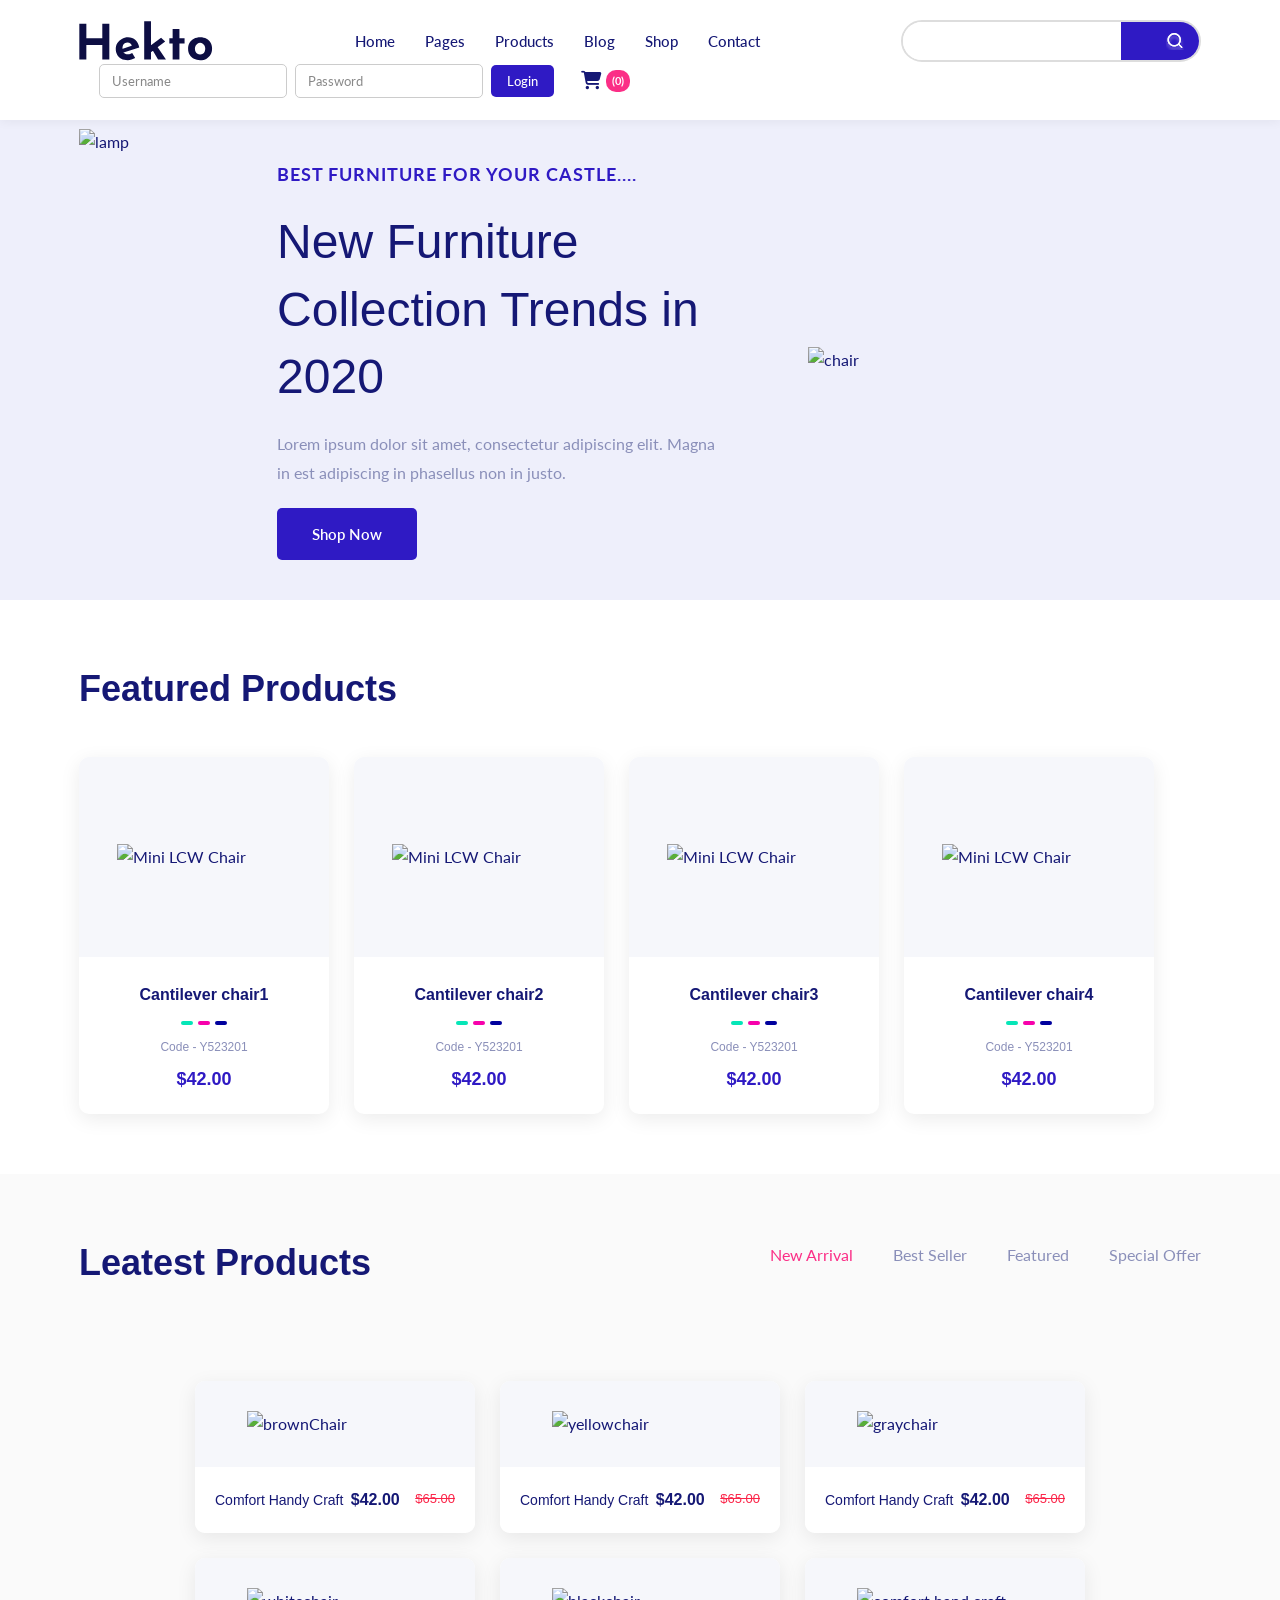
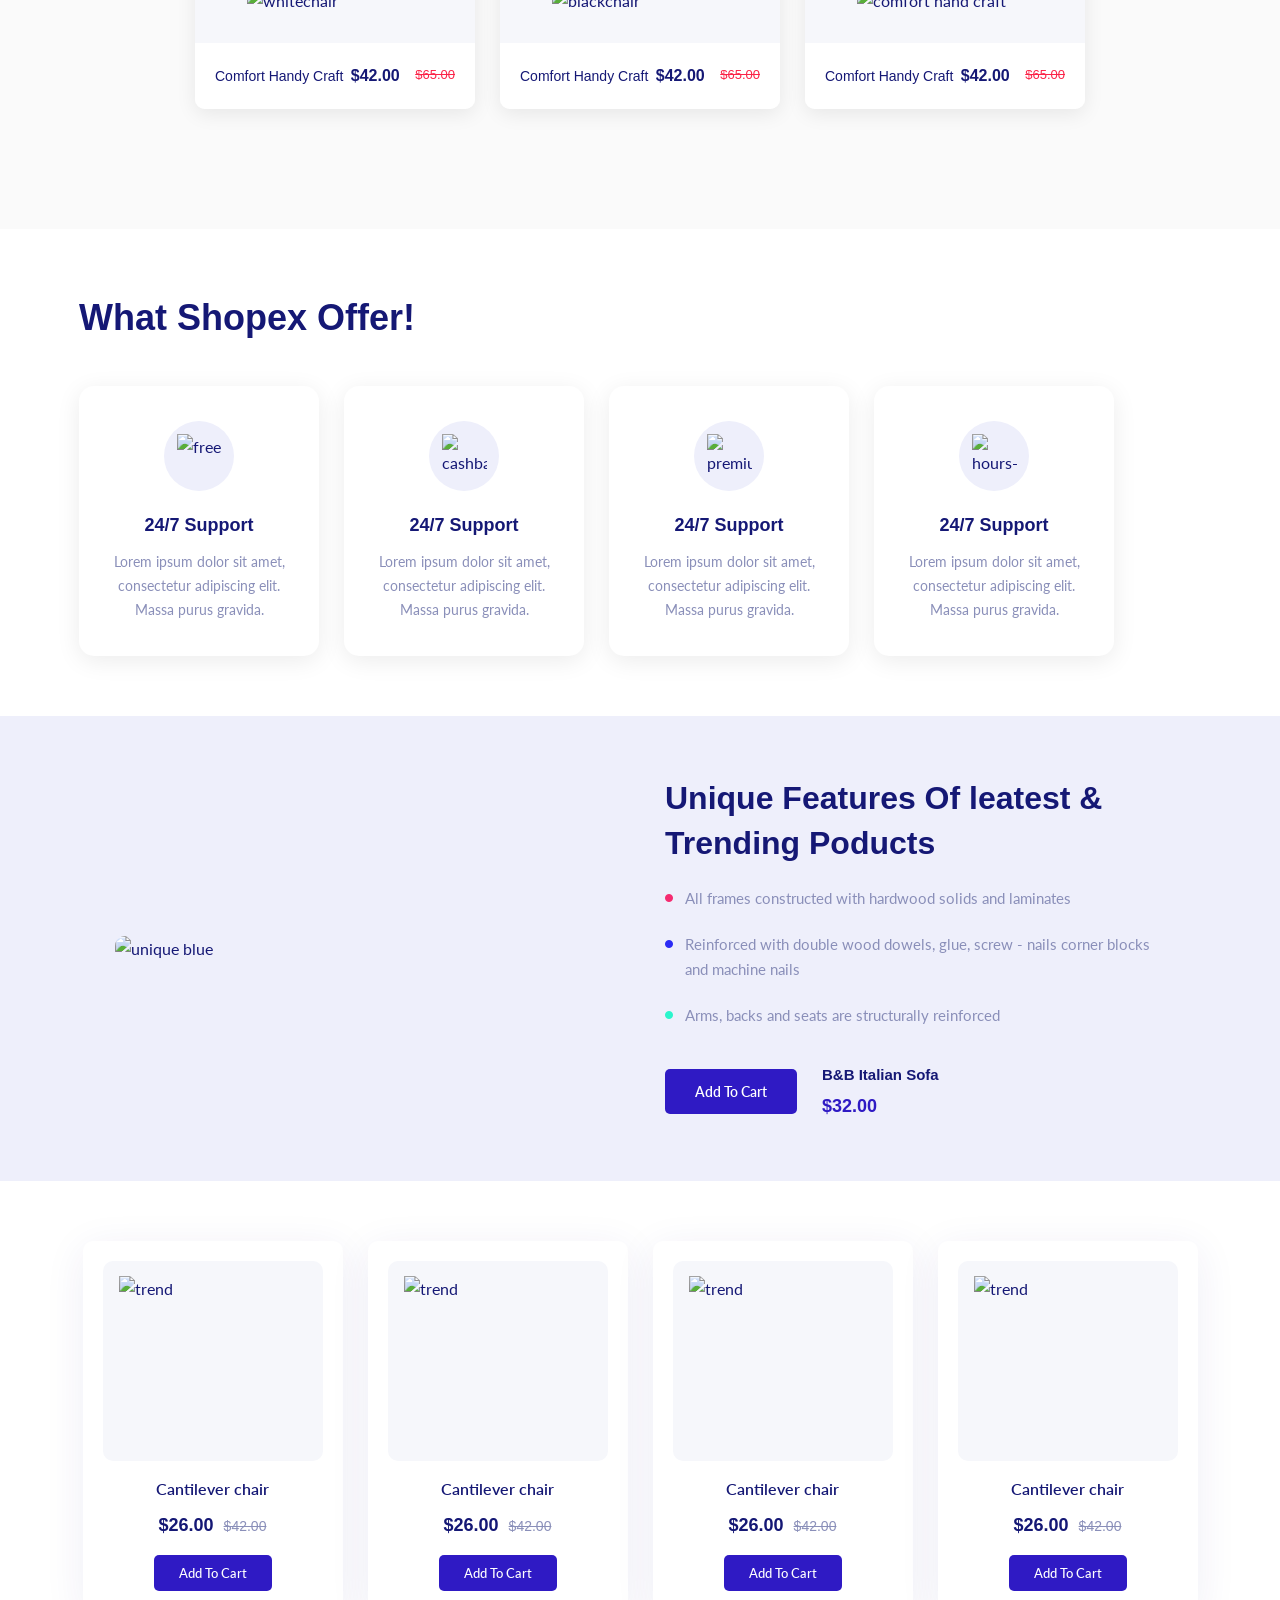
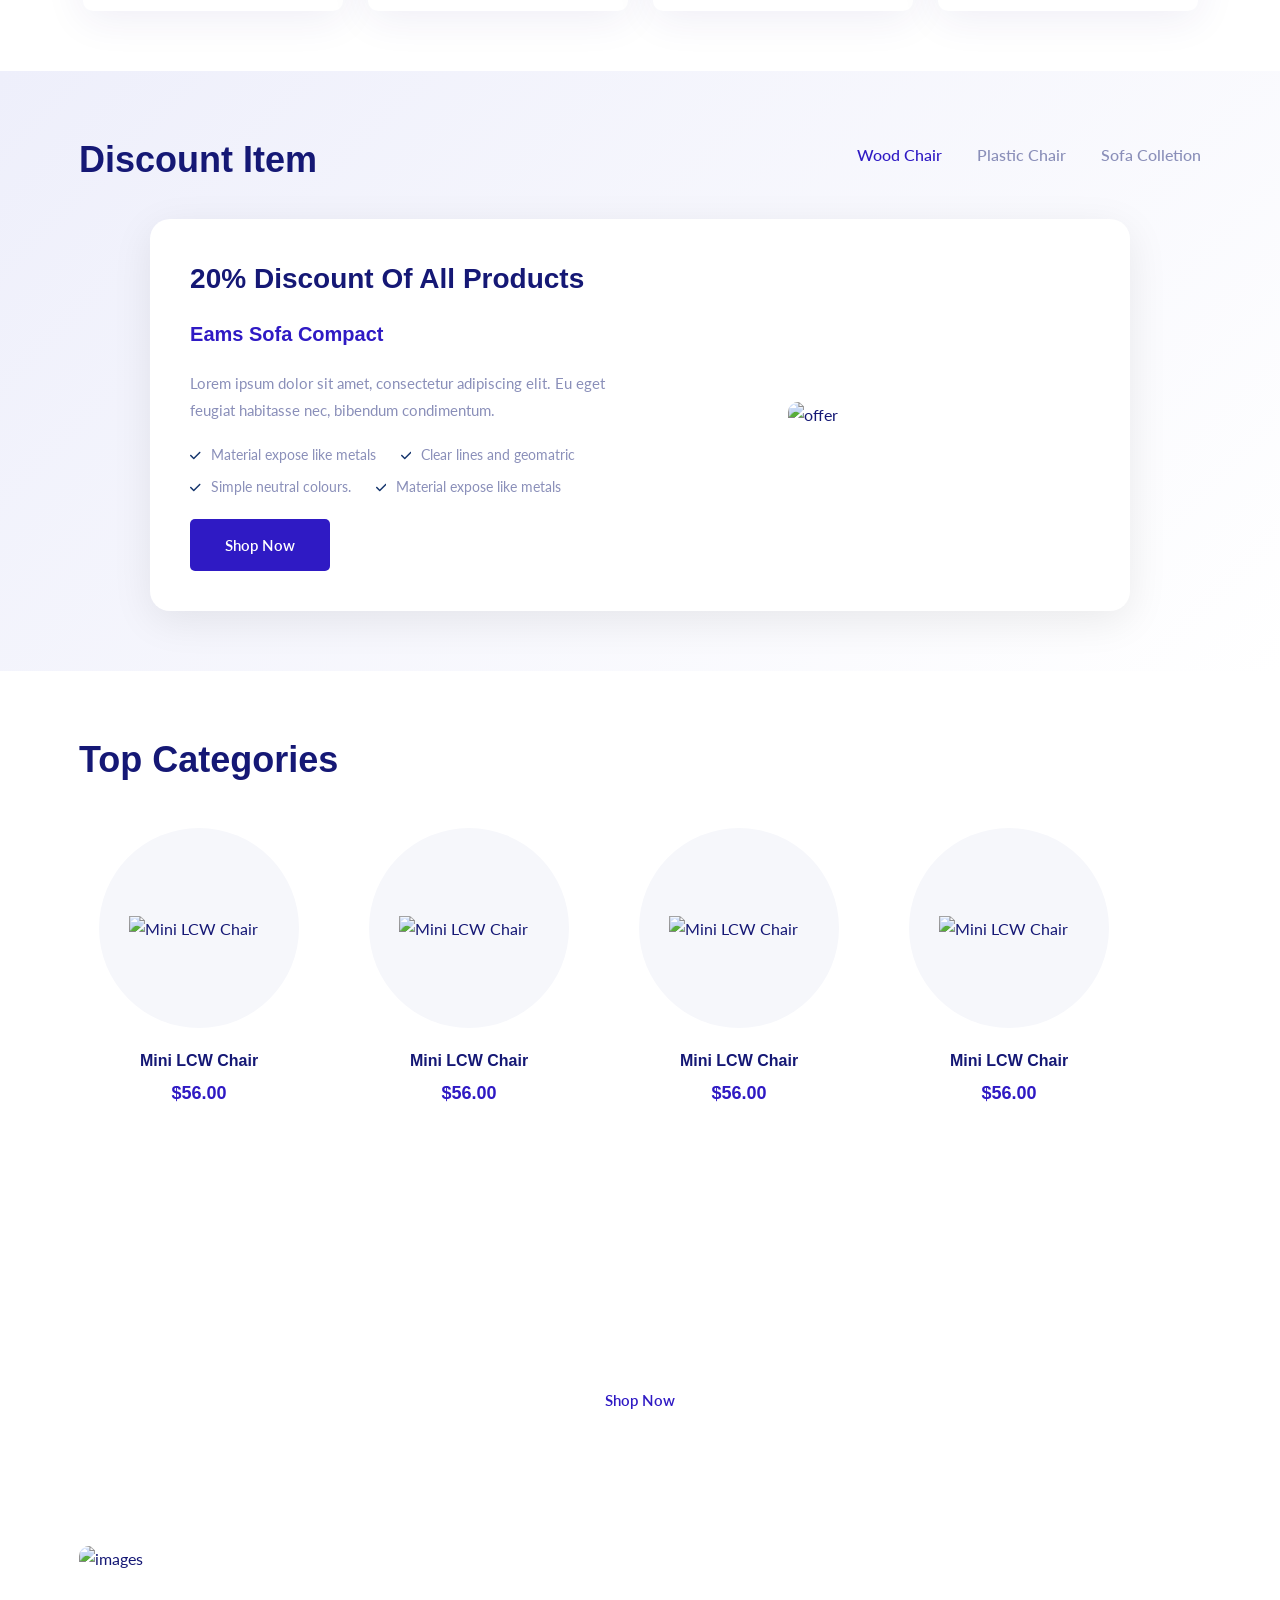
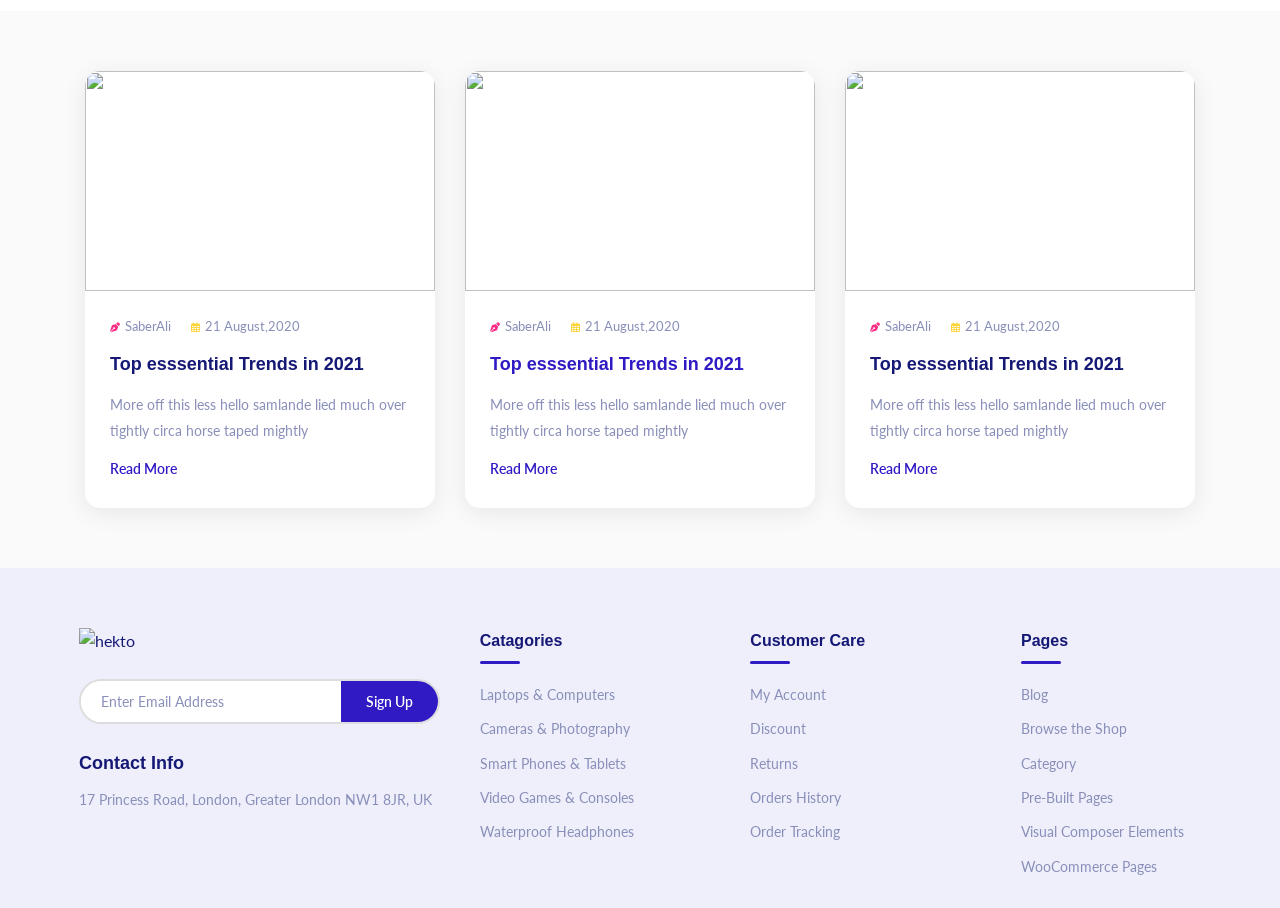
==== commit a3a7d33a: "Update index.html" ====
--- a/index.html
+++ b/index.html
@@ -14,7 +14,7 @@
 <header class="header">
     <div class="container">
         <div class="row">
-            <div class="logo"><img src="./assets/images/logo/logo.svg" alt="hekto"/></div>
+            <div class="logo"><img src="logo.svg" alt="hekto"/></div>
             <nav class="nav">
                 <ul>
                     <li><a href="#">Home</a></li>
@@ -29,7 +29,7 @@
                 <form>
                     <input type="text" />
                     <button>
-                        <img src="./assets/images/logo/search.svg" alt="search">
+                        <button type="submit"><img src="search.svg" alt="search"></button>
                     </button>
                 </form>
             </div>
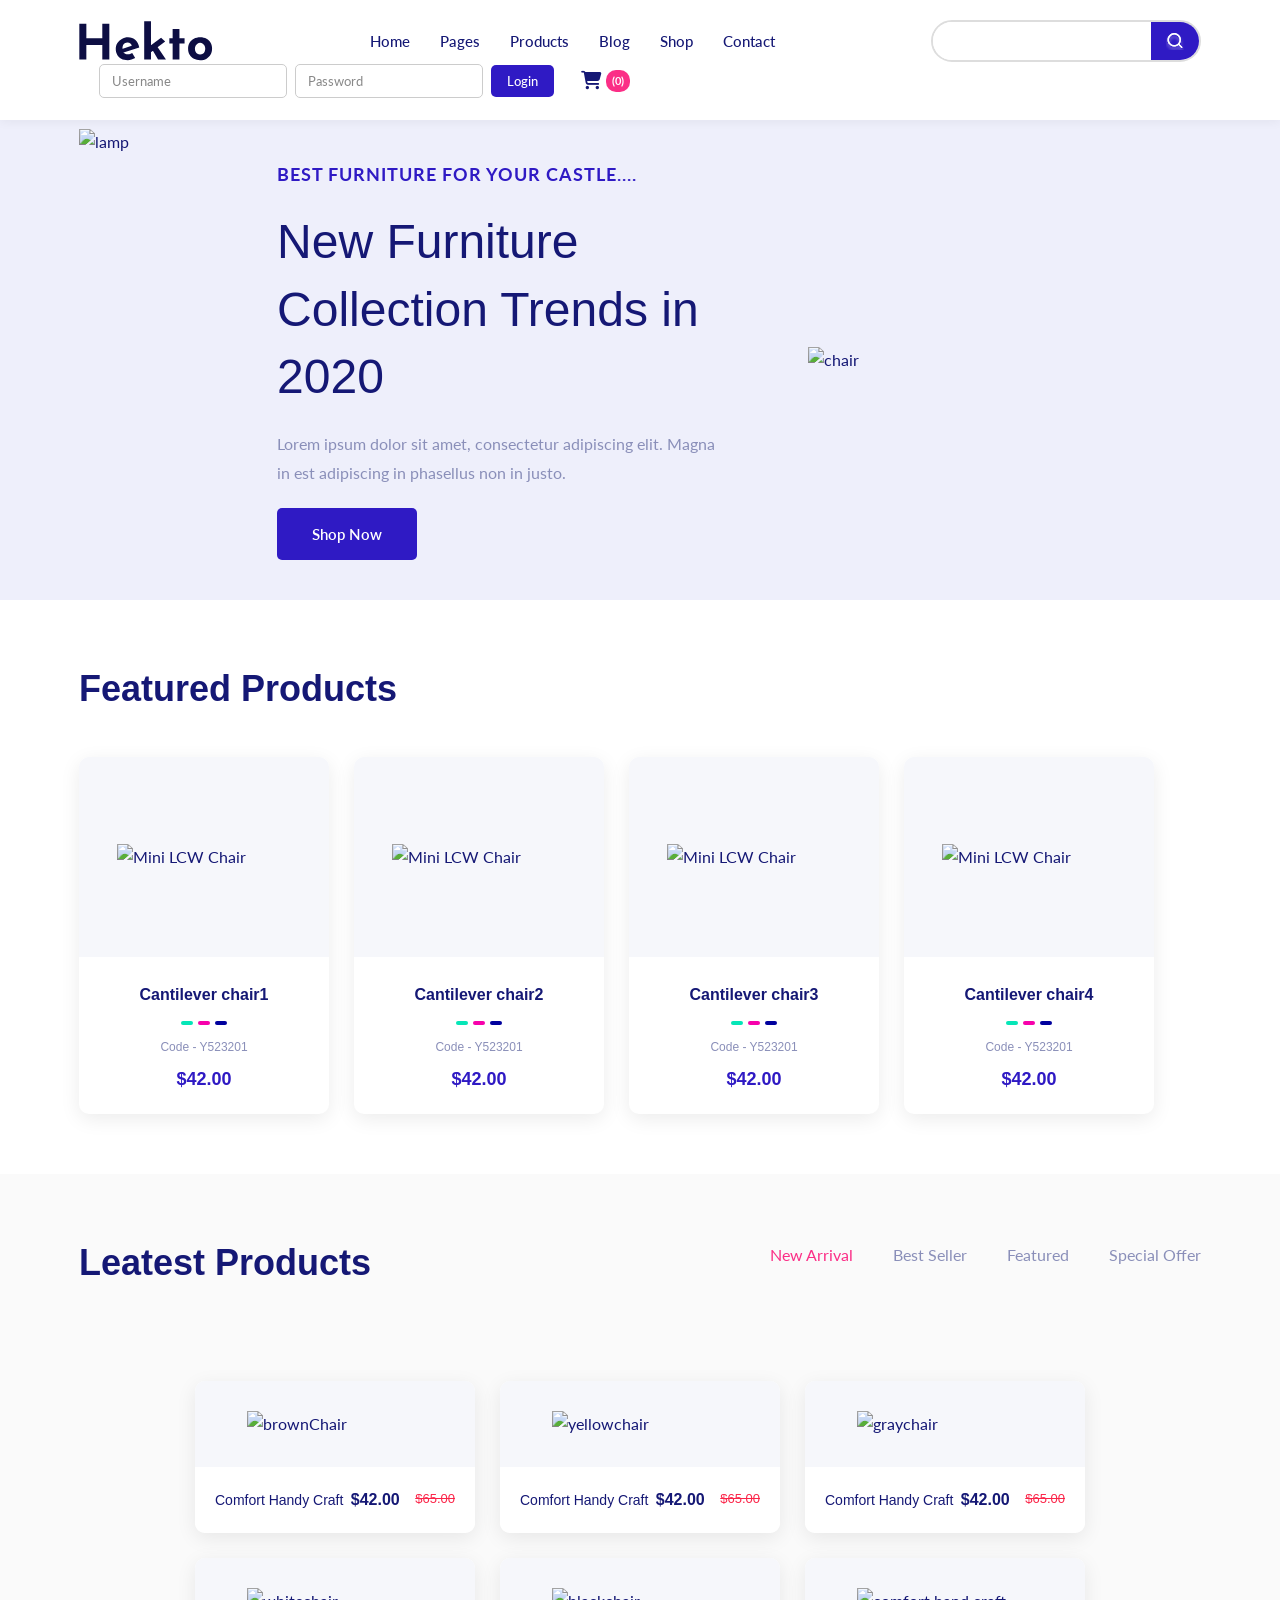
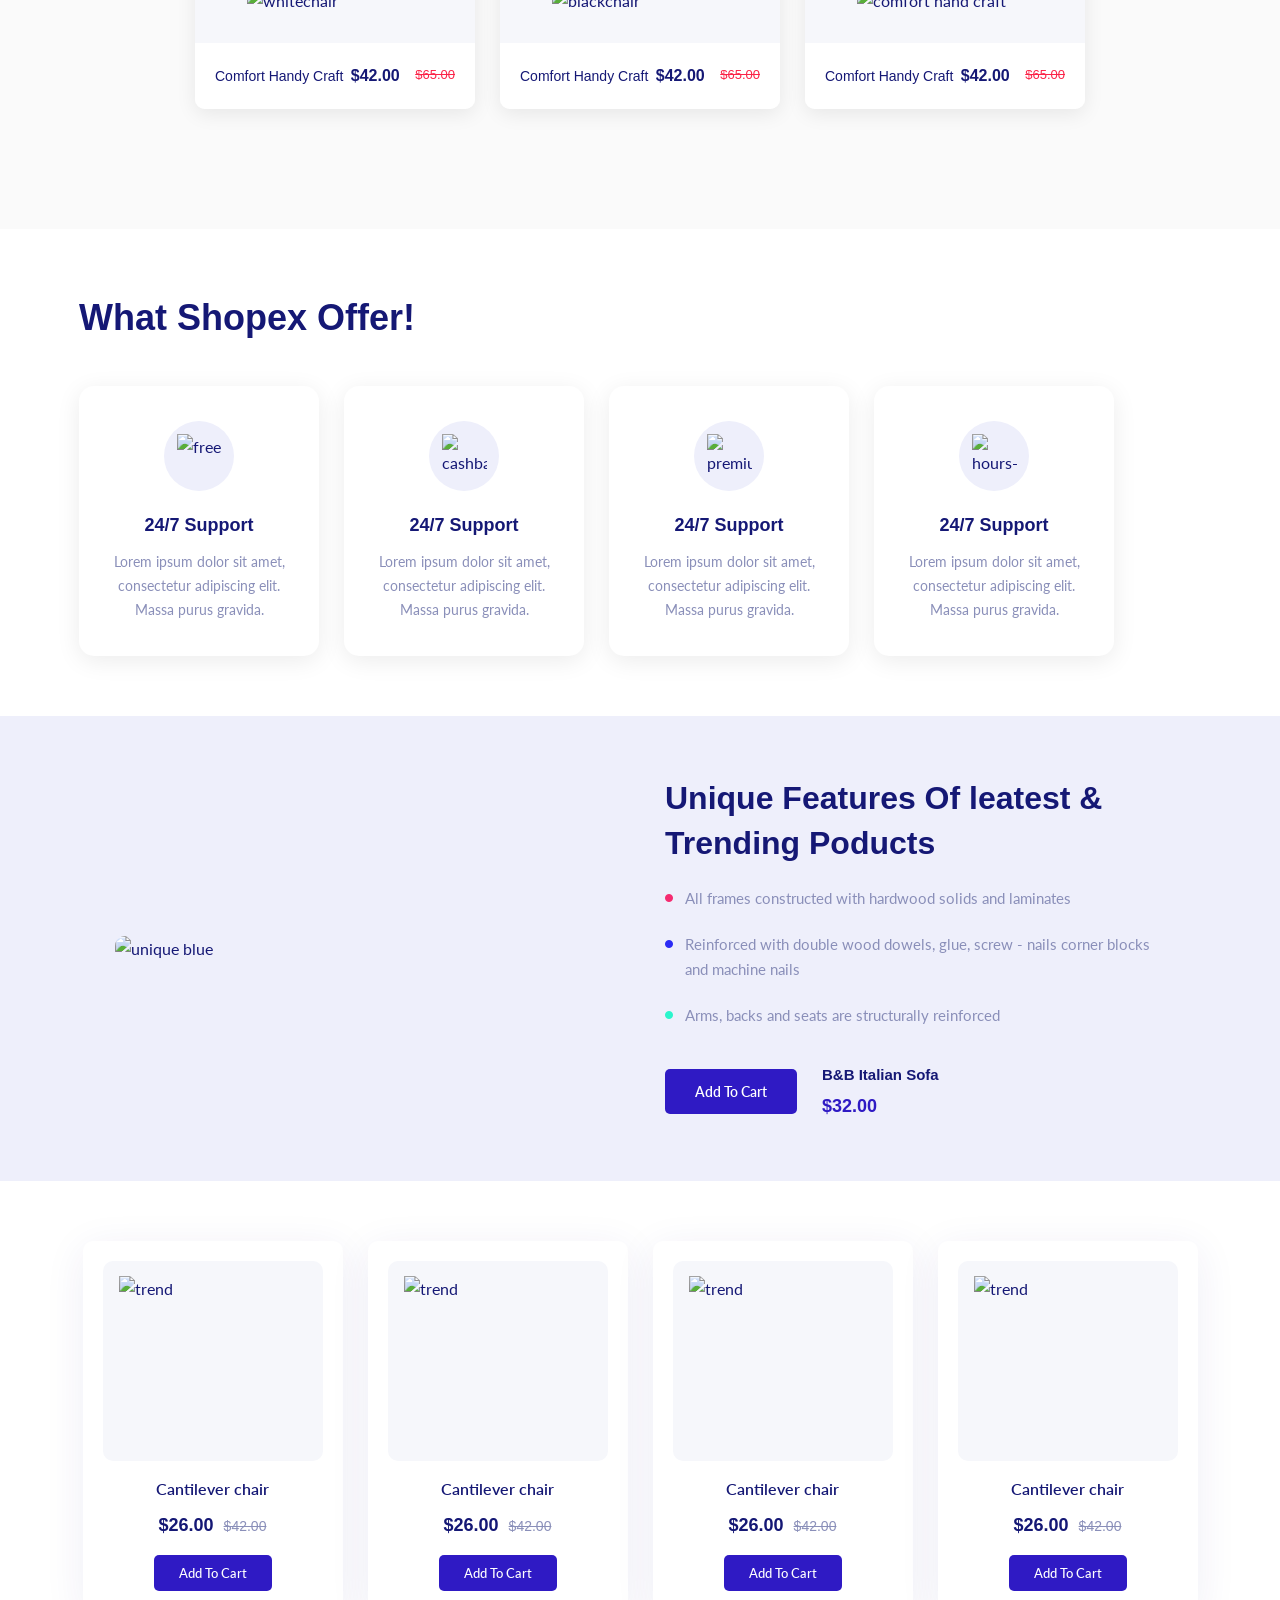
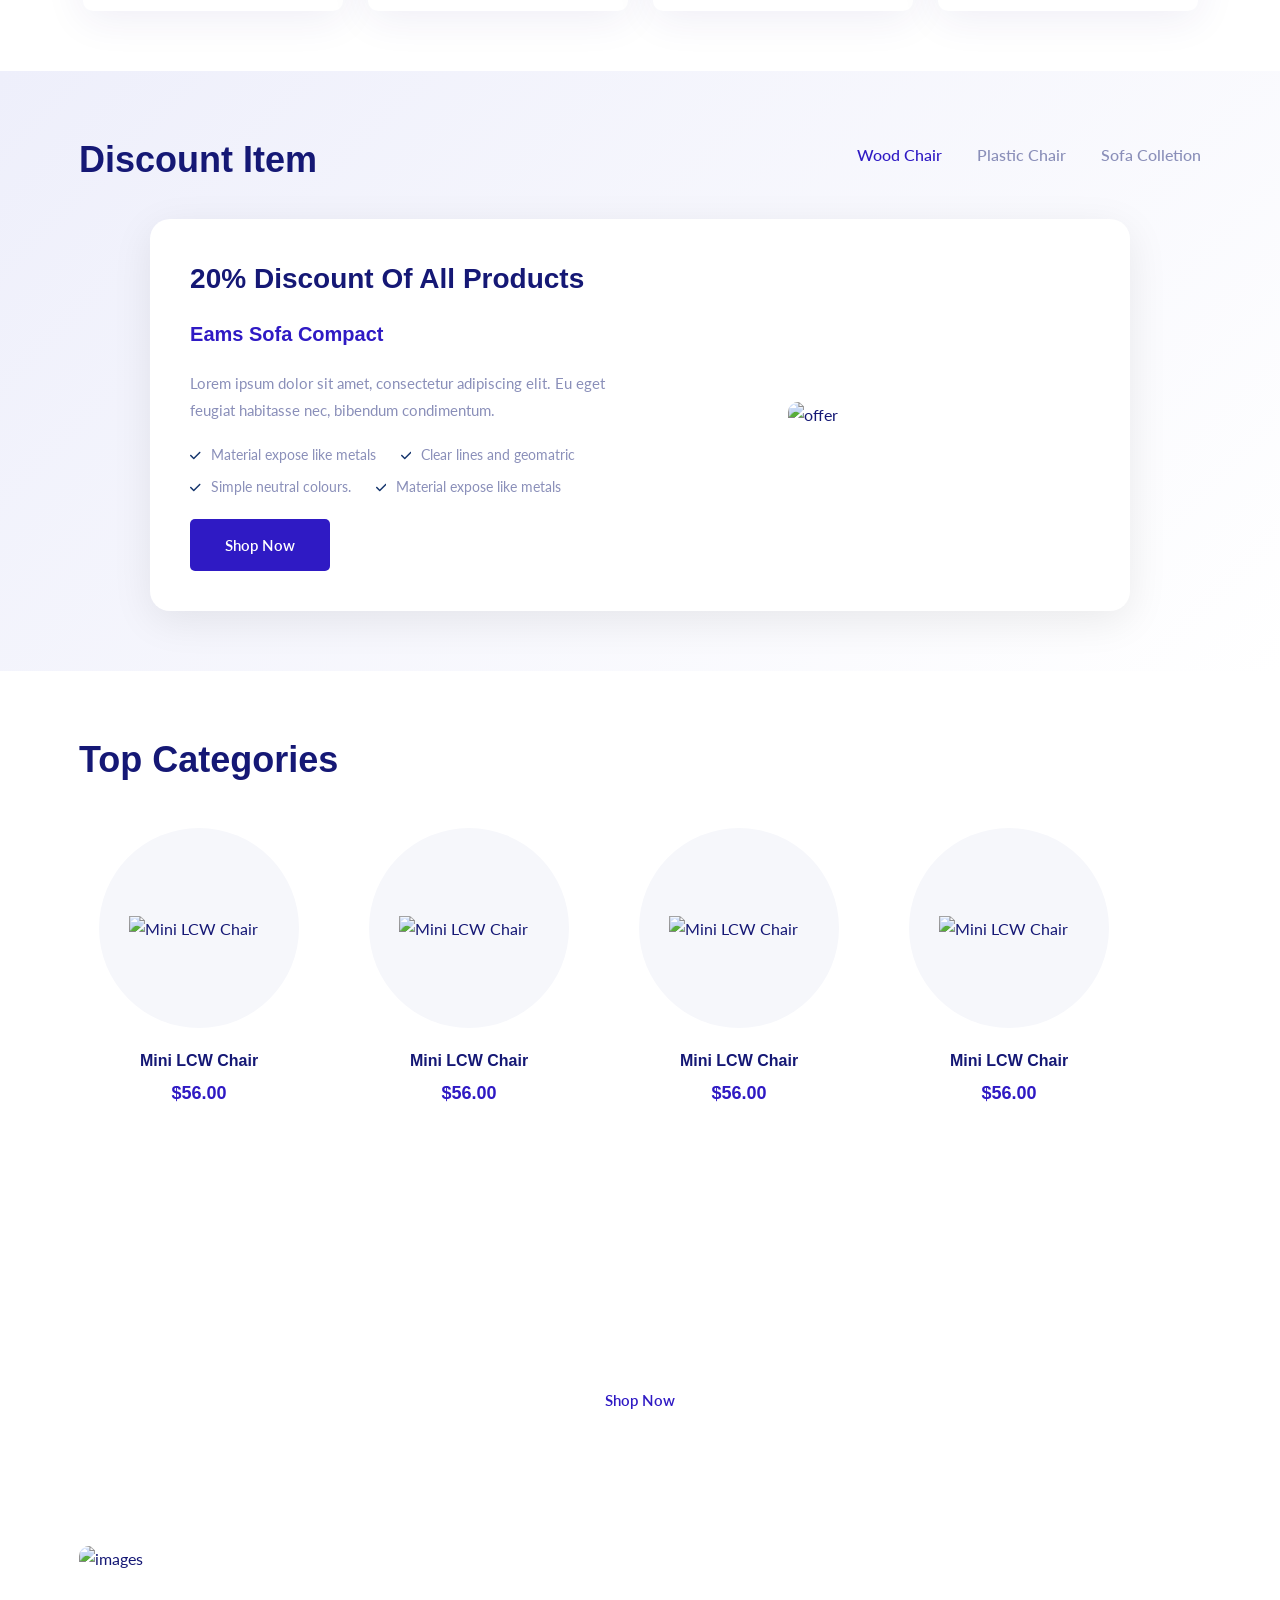
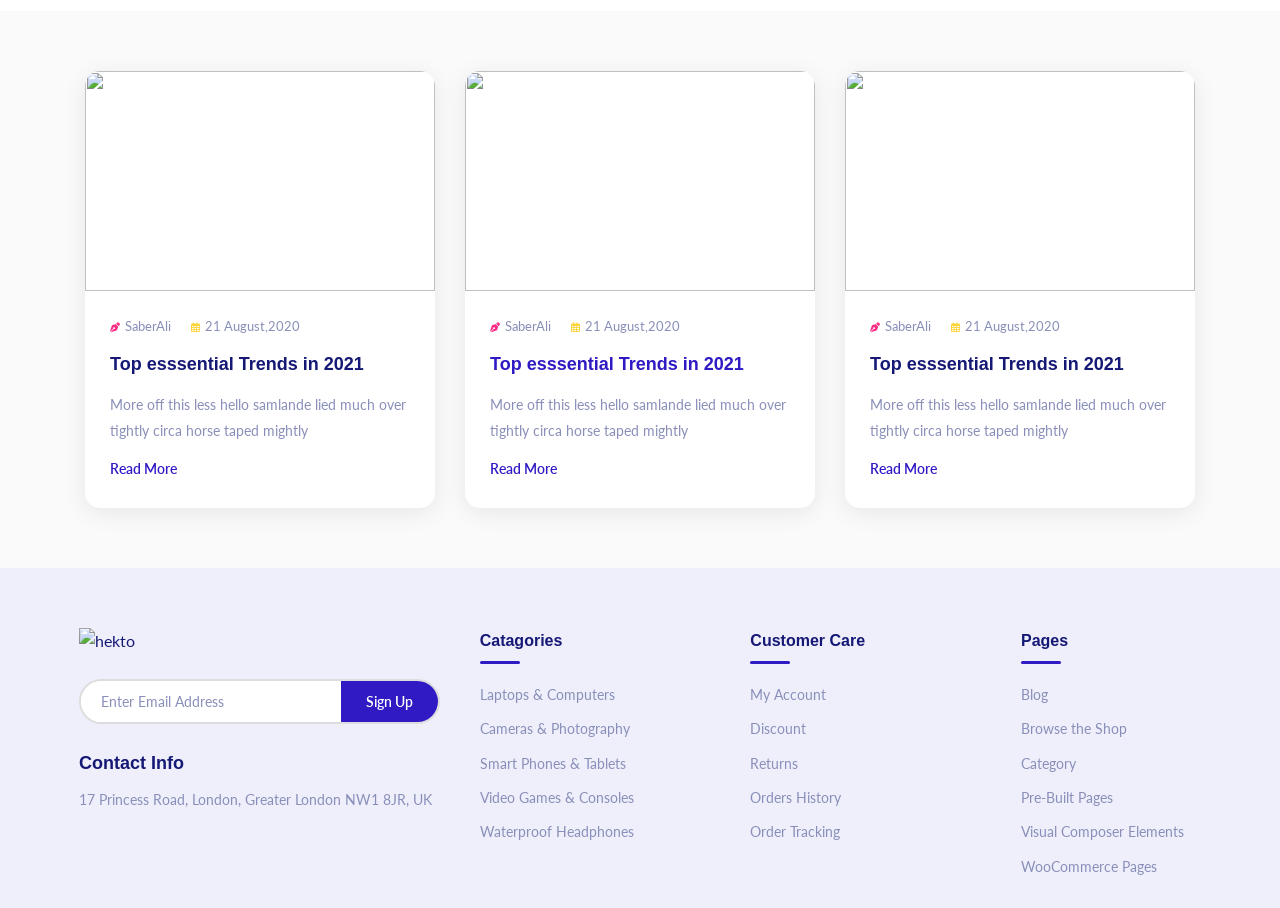
==== commit f20bb765: "Update index.html" ====
--- a/index.html
+++ b/index.html
@@ -5,7 +5,7 @@
     <meta name="viewport" content="width=device-width, initial-scale=1.0">
     <title>HEKTO</title> 
     <link rel="stylesheet" href="https://cdnjs.cloudflare.com/ajax/libs/font-awesome/6.7.1/css/all.min.css" integrity="sha512-5Hs3dF2AEPkpNAR7UiOHba+lRSJNeM2ECkwxUIxC1Q/FLycGTbNapWXB4tP889k5T5Ju8fs4b1P5z/iB4nMfSQ==" crossorigin="anonymous" referrerpolicy="no-referrer" />
-  <link rel="stylesheet" href="base.css">
+<link rel="stylesheet" href="base.css">
 <link rel="stylesheet" href="main.css">
 </head>
 <body>
@@ -28,9 +28,9 @@
             <div class="search">
                 <form>
                     <input type="text" />
-                    <button>
-                        <button type="submit"><img src="search.svg" alt="search"></button>
-                    </button>
+                    <button type="submit">
+    <img src="search.svg" alt="search">
+</button>
                 </form>
             </div>
 
@@ -62,7 +62,7 @@
         <div class="row"> 
             <div class="hero-content">
                 <div class="hero-lamp">
-                    <img src="./assets/images/products/lamp.png" alt="lamp">
+                  <img src="lamp.png" alt="lamp">
                 </div>
                 <div class="text-content">
                     <p class="subtitle">Best Furniture For Your Castle....</p>
@@ -72,7 +72,7 @@
                 </div>
             </div>
             <div class="hero-image">
-                <img src="./assets/images/products/chair.png" alt="chair">
+                <img src="chair.png" alt="chair">
             </div>
         </div>
     </div>
@@ -98,7 +98,7 @@
                             <div class="Icon"><i class="fa-solid fa-magnifying-glass-plus"></i></div>
                         </div>
                         <div class="property-image1">
-                            <img src="./assets/images/products/Top-catagories3.png" alt="Mini LCW Chair">
+                        <img src="Top-categories3.png" alt="Mini LCW Chair">
                         </div>
                         <a href="#" class="View1">View Shop</a>
                     </div>
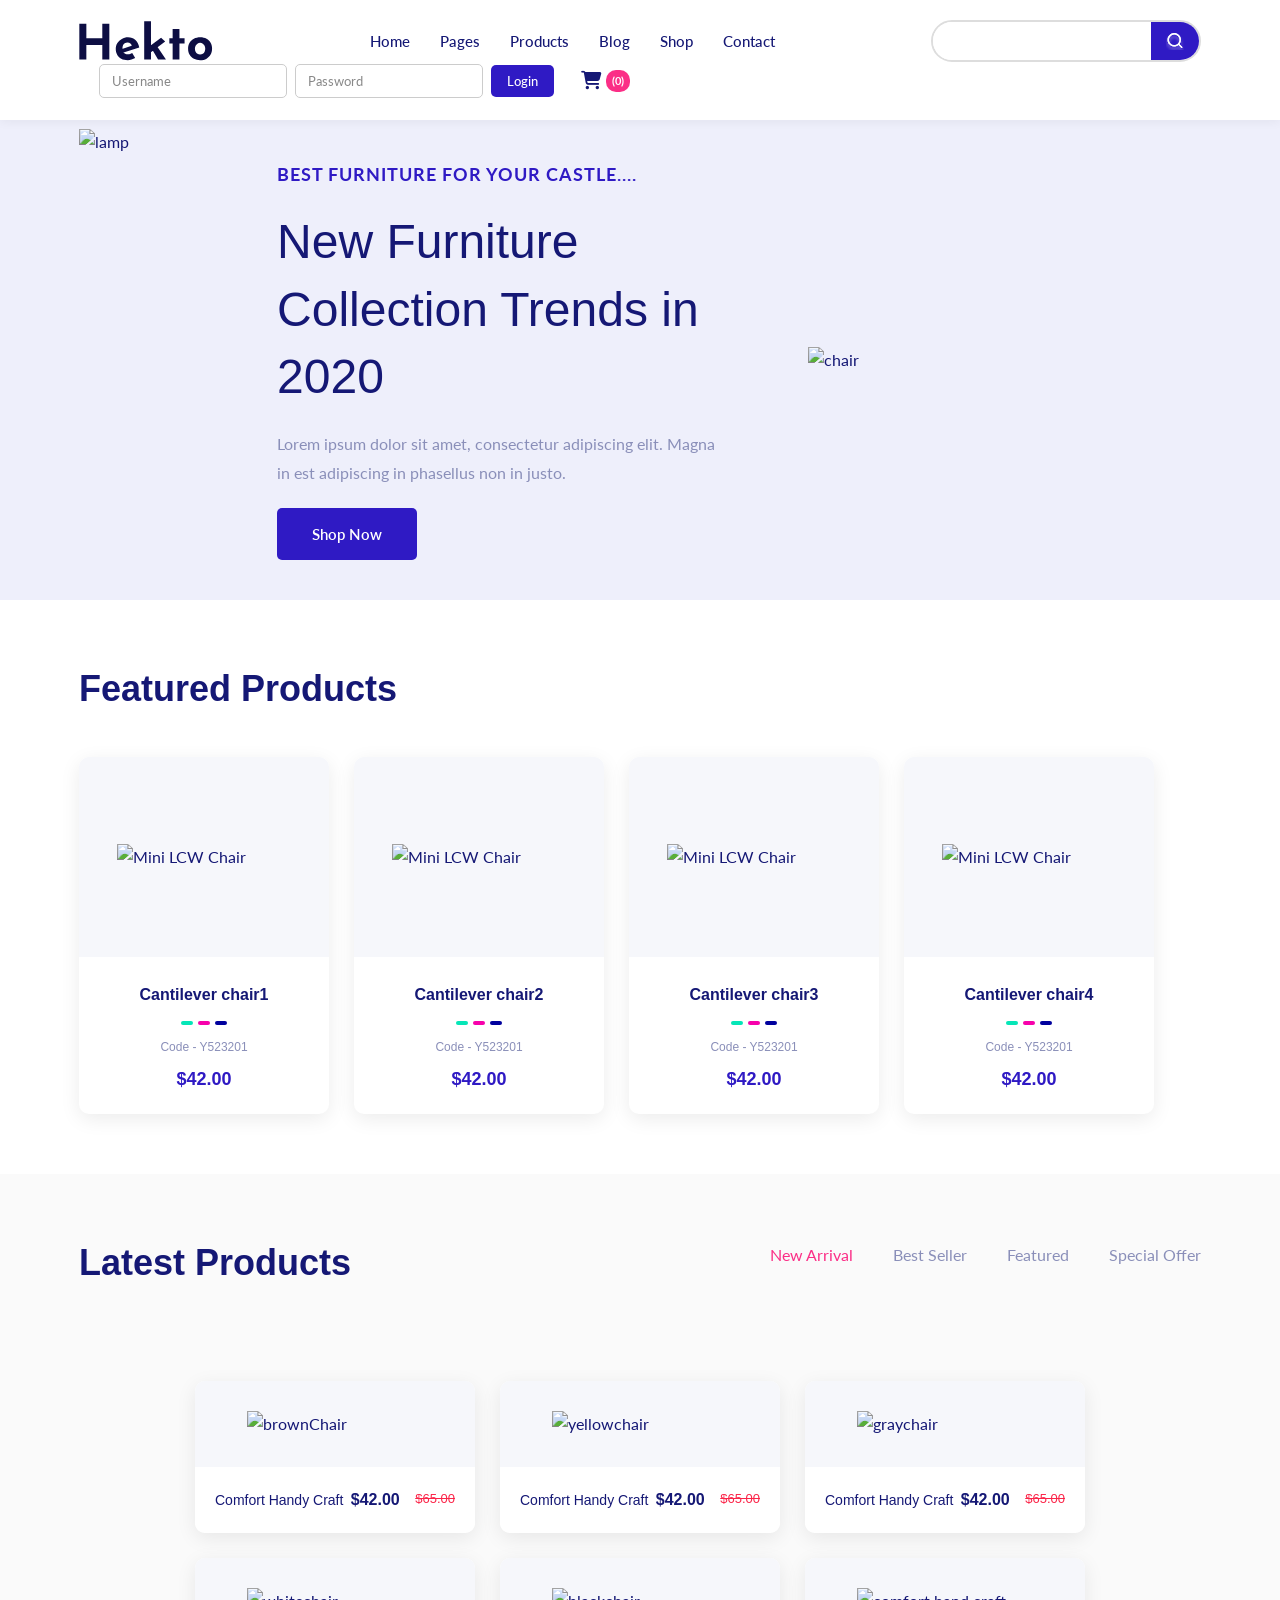
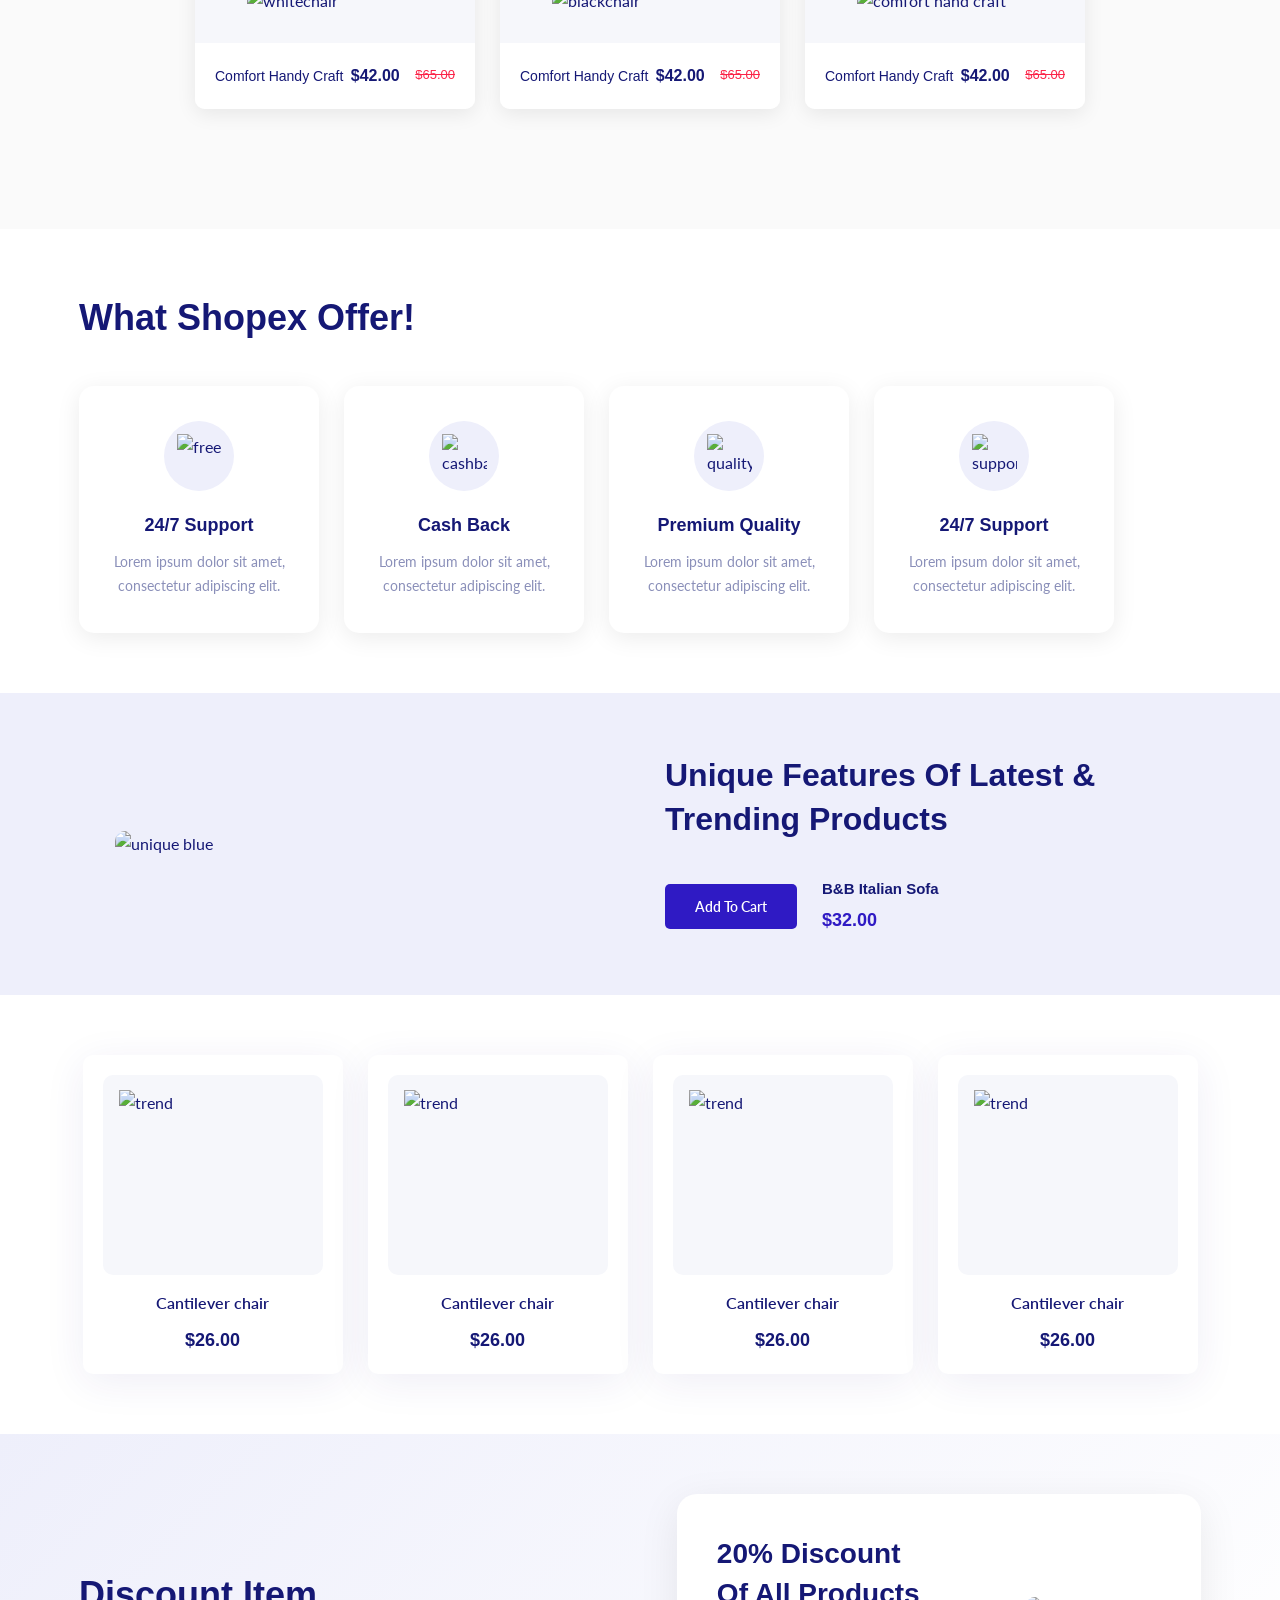
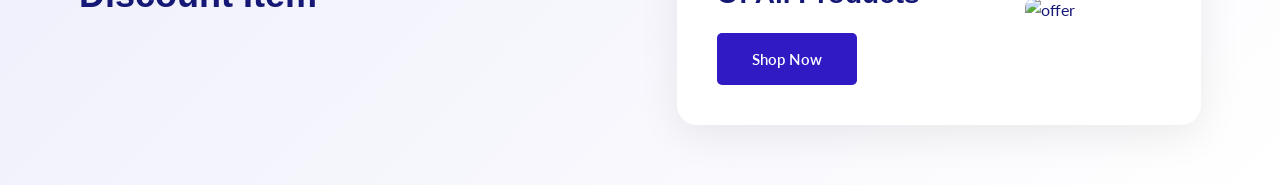
==== commit 3b24f1d6: "Update index.html" ====
--- a/index.html
+++ b/index.html
@@ -5,12 +5,11 @@
     <meta name="viewport" content="width=device-width, initial-scale=1.0">
     <title>HEKTO</title> 
     <link rel="stylesheet" href="https://cdnjs.cloudflare.com/ajax/libs/font-awesome/6.7.1/css/all.min.css" integrity="sha512-5Hs3dF2AEPkpNAR7UiOHba+lRSJNeM2ECkwxUIxC1Q/FLycGTbNapWXB4tP889k5T5Ju8fs4b1P5z/iB4nMfSQ==" crossorigin="anonymous" referrerpolicy="no-referrer" />
-<link rel="stylesheet" href="base.css">
-<link rel="stylesheet" href="main.css">
+    <link rel="stylesheet" href="base.css">
+    <link rel="stylesheet" href="main.css">
 </head>
 <body>
 
-     
 <header class="header">
     <div class="container">
         <div class="row">
@@ -29,14 +28,13 @@
                 <form>
                     <input type="text" />
                     <button type="submit">
-    <img src="search.svg" alt="search">
-</button>
+                        <img src="search.svg" alt="search">
+                    </button>
                 </form>
             </div>
 
-            <!-- LOGIN + CART -->
             <div class="user-actions">
-                <form id="loginForm" class="login-form" onsubmit="handleLogin(event)">
+                <form id="loginForm" class="login-form">
                     <input type="text" id="username" placeholder="Username" required>
                     <input type="password" id="password" placeholder="Password" required>
                     <button type="submit">Login</button>
@@ -53,9 +51,7 @@
         </div>
     </div>
 </header>
-<!--end header-->
-
-<!--start section1 -->
+
 <main>
 <section class="hero"> 
     <div class="container">
@@ -77,9 +73,7 @@
         </div>
     </div>
 </section>
-<!--end section1-->
-
-<!--start sec2-->
+
 <section class="chaires">
     <div class="container">
         <div class="row">
@@ -87,25 +81,22 @@
                 <h2 class="header-chaires">Featured Products</h2>
             </div>
             <div class="down3">
-                <!-- Product 1 -->
                 <div class="property1">
                     <div class="sec2">
                         <div class="Icons">
-                            <div class="Icon" onclick="addToCart('Cantilever Chair', 42.00)">
-                                <i class="fa-solid fa-cart-shopping"></i>
-                            </div>
+                            <div class="Icon"><i class="fa-solid fa-cart-shopping"></i></div>
                             <div class="Icon"><i class="fa-regular fa-heart"></i></div>
                             <div class="Icon"><i class="fa-solid fa-magnifying-glass-plus"></i></div>
                         </div>
                         <div class="property-image1">
-                        <img src="Top-categories3.png" alt="Mini LCW Chair">
+                            <img src="Top-categories3.png" alt="Mini LCW Chair">
                         </div>
                         <a href="#" class="View1">View Shop</a>
                     </div>
                     <div class="Info1">
                         <h2 class="desc1">Cantilever chair1</h2>
                         <div class="buttons">
-                            <button class="butt1" onclick="addToCart('Cantilever Chair', 42.00)"></button>
+                            <button class="butt1"></button>
                             <button class="butt2"></button>
                             <button class="butt3"></button>
                         </div>
@@ -114,25 +105,22 @@
                     </div>
                 </div>
 
-                <!-- Product 2 -->
                 <div class="property1"> 
                     <div class="sec2">
                         <div class="Icons">
-                            <div class="Icon" onclick="addToCart('Cantilever Chair', 42.00)">
-                                <i class="fa-solid fa-cart-shopping"></i>
-                            </div>
+                            <div class="Icon"><i class="fa-solid fa-cart-shopping"></i></div>
                             <div class="Icon"><i class="fa-regular fa-heart"></i></div>
                             <div class="Icon"><i class="fa-solid fa-magnifying-glass-plus"></i></div>
                         </div>
                         <div class="property-image1">
-                            <img src="./assets/images/products/cantilever-chair.png" alt="Mini LCW Chair">
+                            <img src="cantilever-chair.png" alt="Mini LCW Chair">
                         </div>
                         <a href="#" class="View1">View Shop</a>
                     </div>
                     <div class="Info1">
                         <h2 class="desc1">Cantilever chair2</h2>
                         <div class="buttons">
-                            <button class="butt1" onclick="addToCart('Cantilever Chair', 42.00)"></button>
+                            <button class="butt1"></button>
                             <button class="butt2"></button>
                             <button class="butt3"></button>
                         </div>
@@ -141,25 +129,22 @@
                     </div>
                 </div>
 
-                <!-- Product 3 -->
                 <div class="property1">
                     <div class="sec2"> 
                         <div class="Icons">
-                            <div class="Icon" onclick="addToCart('Cantilever Chair', 42.00)">
-                                <i class="fa-solid fa-cart-shopping"></i>
-                            </div>
+                            <div class="Icon"><i class="fa-solid fa-cart-shopping"></i></div>
                             <div class="Icon"><i class="fa-regular fa-heart"></i></div>
                             <div class="Icon"><i class="fa-solid fa-magnifying-glass-plus"></i></div>
                         </div>
                         <div class="property-image1">
-                            <img src="./assets/images/products/cantilever-chair2.png" alt="Mini LCW Chair">
+                            <img src="cantilever-chair2.png" alt="Mini LCW Chair">
                         </div>
                         <a href="#" class="View1">View Shop</a>
                     </div>
                     <div class="Info1">
                         <h2 class="desc1">Cantilever chair3</h2>
                         <div class="buttons">
-                            <button class="butt1" onclick="addToCart('Cantilever Chair', 42.00)"></button>
+                            <button class="butt1"></button>
                             <button class="butt2"></button>
                             <button class="butt3"></button>
                         </div>
@@ -168,25 +153,22 @@
                     </div>
                 </div>
 
-                <!-- Product 4 -->
                 <div class="property1">
                     <div class="sec2"> 
                         <div class="Icons">
-                            <div class="Icon" onclick="addToCart('Cantilever Chair', 42.00)">
-                                <i class="fa-solid fa-cart-shopping"></i>
-                            </div>
+                            <div class="Icon"><i class="fa-solid fa-cart-shopping"></i></div>
                             <div class="Icon"><i class="fa-regular fa-heart"></i></div>
                             <div class="Icon"><i class="fa-solid fa-magnifying-glass-plus"></i></div>
                         </div>
                         <div class="property-image1">
-                            <img src="./assets/images/products/cantilever-chair3.png" alt="Mini LCW Chair">
+                            <img src="cantilever-chair3.png" alt="Mini LCW Chair">
                         </div>
                         <a href="#" class="View1">View Shop</a>
                     </div>
                     <div class="Info1">
                         <h2 class="desc1">Cantilever chair4</h2>
                         <div class="buttons">
-                            <button class="butt1" onclick="addToCart('Cantilever Chair', 42.00)"></button>
+                            <button class="butt1"></button>
                             <button class="butt2"></button>
                             <button class="butt3"></button>
                         </div>
@@ -198,14 +180,12 @@
         </div>
     </div>
 </section>
-<!--end sec2-->
-
-<!--start sec3-->
+
 <section class="leatest-products"> 
     <div class="container">
         <div class="row">
             <div class="up">
-                <h2 class="leatest-subtitle">Leatest Products</h2>
+                <h2 class="leatest-subtitle">Latest Products</h2>
             </div>
             <div class="leatest-options">
                 <div class="row">
@@ -215,148 +195,103 @@
                     <a href="#">Special Offer</a>
                 </div>
             </div>
-            <svg width="17.5" height="20" class="bar-sec3" xmlns="http://www.w3.org/2000/svg" viewBox="0 0 448 512">
-                <path d="M0 96C0 78.3 14.3 64 32 64l384 0c17.7 0 32 14.3 32 32s-14.3 32-32 32L32 128C14.3 128 0 113.7 0 96zM0 256c0-17.7 14.3-32 32-32l384 0c17.7 0 32 14.3 32 32s-14.3 32-32 32L32 288c-17.7 0-32-14.3-32-32zM448 416c0 17.7-14.3 32-32 32L32 448c-17.7 0-32-14.3-32-32s14.3-32 32-32l384 0c17.7 0 32 14.3 32 32z"/>
-            </svg>
             <div class="container">
                 <div class="leatest-products">
                     <div class="row">
-                        <!-- Product 1 -->
                         <div class="parent1">
                             <div class="child">
                                 <div class="grandsun">
                                     <div class="icons">
-                                        <div class="icon" onclick="addToCart('Comfort Handy Craft', 42.00)">
-                                            <i class="fa-solid fa-cart-shopping"></i>
-                                        </div>
+                                        <div class="icon"><i class="fa-solid fa-cart-shopping"></i></div>
                                         <div class="icon"><i class="fa-regular fa-heart"></i></div>
                                         <div class="icon"><i class="fa-solid fa-magnifying-glass-plus"></i></div>
                                     </div>
                                     <div class="sec3"> 
-                                        <img src="./assets/images/products/brownChair.png" alt="brownChair">
-                                    </div>
-                                </div>
-                                <div class="details">
-                                    <h2 class="detail">Comfort Handy Craft</h2>
-                                    <p class="first-price">$42.00</p>
-                                    <p class="second-price">$65.00</p>
-                                </div>
-                            </div>
-
-                            <!-- Product 2 -->
+                                        <img src="brownChair.png" alt="brownChair">
+                                    </div>
+                                </div>
+                                <div class="details">
+                                    <h2 class="detail">Comfort Handy Craft</h2>
+                                    <p class="first-price">$42.00</p>
+                                    <p class="second-price">$65.00</p>
+                                </div>
+                            </div>
+
                             <div class="child">
                                 <div class="grandsun">
                                     <div class="icons">
-                                        <div class="icon" onclick="addToCart('Comfort Handy Craft', 42.00)">
-                                            <i class="fa-solid fa-cart-shopping"></i>
-                                        </div>
-                                        <div class="icon"><i class="fa-regular fa-heart"></i></div>
-                                        <div class="icon"><i class="fa-solid fa-magnifying-glass-plus"></i></div>
-                                    </div>
-                                    <div class="sec3">
-                                        <img src="./assets/images/products/yellowchair.png" alt="yellowchair">
-                                    </div>
-                                </div>
-                                <div class="details">
-                                    <h2 class="detail">Comfort Handy Craft</h2>
-                                    <p class="first-price">$42.00</p>
-                                    <p class="second-price">$65.00</p>
-                                </div>
-                            </div>
-
-                            <!-- Product 3 -->
-                            <div class="child">
-                                <div class="grandsun">
-                                    <div class="icons">
-                                        <div class="icon" onclick="addToCart('Comfort Handy Craft', 42.00)">
-                                            <i class="fa-solid fa-cart-shopping"></i>
-                                        </div>
-                                        <div class="icon"><i class="fa-regular fa-heart"></i></div>
-                                        <div class="icon"><i class="fa-solid fa-magnifying-glass-plus"></i></div>
-                                    </div>
-                                    <div class="sec3">
-                                        <img src="./assets/images/products/graychair.png" alt="graychair">
-                                    </div>
-                                </div>
-                                <div class="details">
-                                    <h2 class="detail">Comfort Handy Craft</h2>
-                                    <p class="first-price">$42.00</p>
-                                    <p class="second-price">$65.00</p>
-                                </div>
-                            </div>
-
-                            <!-- Product 4 -->
+                                        <div class="icon"><i class="fa-solid fa-cart-shopping"></i></div>
+                                    </div>
+                                    <div class="sec3">
+                                        <img src="yellowchair.png" alt="yellowchair">
+                                    </div>
+                                </div>
+                                <div class="details">
+                                    <h2 class="detail">Comfort Handy Craft</h2>
+                                    <p class="first-price">$42.00</p>
+                                    <p class="second-price">$65.00</p>
+                                </div>
+                            </div>
+
+                            <div class="child">
+                                <div class="grandsun">
+                                    <div class="sec3">
+                                        <img src="graychair.png" alt="graychair">
+                                    </div>
+                                </div>
+                                <div class="details">
+                                    <h2 class="detail">Comfort Handy Craft</h2>
+                                    <p class="first-price">$42.00</p>
+                                    <p class="second-price">$65.00</p>
+                                </div>
+                            </div>
+
                             <div class="child"> 
                                 <div class="grandsun">
-                                    <div class="icons">
-                                        <div class="icon" onclick="addToCart('Comfort Handy Craft', 42.00)">
-                                            <i class="fa-solid fa-cart-shopping"></i>
-                                        </div>
-                                        <div class="icon"><i class="fa-regular fa-heart"></i></div>
-                                        <div class="icon"><i class="fa-solid fa-magnifying-glass-plus"></i></div>
-                                    </div>
-                                    <div class="sec3">
-                                        <img src="./assets/images/products/whitechair.png" alt="whitechair"> 
-                                    </div>
-                                </div>
-                                <div class="details">
-                                    <h2 class="detail">Comfort Handy Craft</h2>
-                                    <p class="first-price">$42.00</p>
-                                    <p class="second-price">$65.00</p>
-                                </div>
-                            </div>
-
-                            <!-- Product 5 -->
-                            <div class="child">
-                                <div class="grandsun">
-                                    <div class="icons">
-                                        <div class="icon" onclick="addToCart('Comfort Handy Craft', 42.00)">
-                                            <i class="fa-solid fa-cart-shopping"></i>
-                                        </div>
-                                        <div class="icon"><i class="fa-regular fa-heart"></i></div>
-                                        <div class="icon"><i class="fa-solid fa-magnifying-glass-plus"></i></div>
-                                    </div>
-                                    <div class="sec3">
-                                        <img src="./assets/images/products/blackchair.png" alt="blackchair">
-                                    </div>
-                                </div>
-                                <div class="details">
-                                    <h2 class="detail">Comfort Handy Craft</h2>
-                                    <p class="first-price">$42.00</p>
-                                    <p class="second-price">$65.00</p>
-                                </div>
-                            </div>
-
-                            <!-- Product 6 -->
-                            <div class="child">
-                                <div class="grandsun">
-                                    <div class="icons">
-                                        <div class="icon" onclick="addToCart('Comfort Handy Craft', 42.00)">
-                                            <i class="fa-solid fa-cart-shopping"></i>
-                                        </div>
-                                        <div class="icon"><i class="fa-regular fa-heart"></i></div>
-                                        <div class="icon"><i class="fa-solid fa-magnifying-glass-plus"></i></div>
-                                    </div>
-                                    <div class="sec3">
-                                        <img src="./assets/images/products/bagechair.png" alt="comfort hand craft">
-                                    </div>
-                                </div>
-                                <div class="details">
-                                    <h2 class="detail">Comfort Handy Craft</h2>
-                                    <p class="first-price">$42.00</p>
-                                    <p class="second-price">$65.00</p>
-                                </div>
-                            </div>
-                        </div>
-                    </div>
-                </div>
-            </div>
-        </div>
-    </div>
-</section>
-<!--end sec3-->
-
-<!--start sec4-->
+                                    <div class="sec3">
+                                        <img src="whitechair.png" alt="whitechair"> 
+                                    </div>
+                                </div>
+                                <div class="details">
+                                    <h2 class="detail">Comfort Handy Craft</h2>
+                                    <p class="first-price">$42.00</p>
+                                    <p class="second-price">$65.00</p>
+                                </div>
+                            </div>
+
+                            <div class="child">
+                                <div class="grandsun">
+                                    <div class="sec3">
+                                        <img src="blackchair.png" alt="blackchair">
+                                    </div>
+                                </div>
+                                <div class="details">
+                                    <h2 class="detail">Comfort Handy Craft</h2>
+                                    <p class="first-price">$42.00</p>
+                                    <p class="second-price">$65.00</p>
+                                </div>
+                            </div>
+
+                            <div class="child">
+                                <div class="grandsun">
+                                    <div class="sec3">
+                                        <img src="bagechair.png" alt="comfort hand craft">
+                                    </div>
+                                </div>
+                                <div class="details">
+                                    <h2 class="detail">Comfort Handy Craft</h2>
+                                    <p class="first-price">$42.00</p>
+                                    <p class="second-price">$65.00</p>
+                                </div>
+                            </div>
+                        </div>
+                    </div>
+                </div>
+            </div>
+        </div>
+    </div>
+</section>
+
 <section class="shopex">
     <div class="container">
         <div class="row">
@@ -365,61 +300,48 @@
             </div>
             <div class="shopesbody">
                 <div class="card">
-                    <div class="cardimg">
-                        <img src="./assets/images/products/truckfree.png" alt="free"/>
-                    </div>
+                    <div class="cardimg"><img src="truckfree.png" alt="free"/></div>
                     <div class="cardinfo">
                         <h2 class="cardinfo-subtitle">24/7 Support</h2>
-                        <p class="shopexinfo">Lorem ipsum dolor sit amet, consectetur adipiscing elit. Massa purus gravida.</p>
+                        <p class="shopexinfo">Lorem ipsum dolor sit amet, consectetur adipiscing elit.</p>
                     </div>
                 </div>
                 <div class="card">
-                    <div class="cardimg">
-                        <img src="./assets/images/products/cashback.png" alt="cashback"/>
-                    </div>
+                    <div class="cardimg"><img src="cashback.png" alt="cashback"/></div>
+                    <div class="cardinfo">
+                        <h2 class="cardinfo-subtitle">Cash Back</h2>
+                        <p class="shopexinfo">Lorem ipsum dolor sit amet, consectetur adipiscing elit.</p>
+                    </div>
+                </div>
+                <div class="card">
+                    <div class="cardimg"><img src="premium-quality.png" alt="quality"/></div>
+                    <div class="cardinfo">
+                        <h2 class="cardinfo-subtitle">Premium Quality</h2>
+                        <p class="shopexinfo">Lorem ipsum dolor sit amet, consectetur adipiscing elit.</p>
+                    </div>
+                </div>
+                <div class="card">
+                    <div class="cardimg"><img src="hours-support.png" alt="support"/></div>
                     <div class="cardinfo">
                         <h2 class="cardinfo-subtitle">24/7 Support</h2>
-                        <p class="shopexinfo">Lorem ipsum dolor sit amet, consectetur adipiscing elit. Massa purus gravida.</p>
-                    </div>
-                </div>
-                <div class="card">
-                    <div class="cardimg">
-                        <img src="./assets/images/products/premium-quality.png" alt="premium-quality"/>
-                    </div>
-                    <div class="cardinfo">
-                        <h2 class="cardinfo-subtitle">24/7 Support</h2>
-                        <p class="shopexinfo">Lorem ipsum dolor sit amet, consectetur adipiscing elit. Massa purus gravida.</p>
-                    </div>
-                </div>
-                <div class="card">
-                    <div class="cardimg">
-                        <img src="./assets/images/products/hours-support.png" alt="hours-support"/>
-                    </div>
-                    <div class="cardinfo">
-                        <h2 class="cardinfo-subtitle">24/7 Support</h2>
-                        <p class="shopexinfo">Lorem ipsum dolor sit amet, consectetur adipiscing elit. Massa purus gravida.</p>
-                    </div>
-                </div>
-            </div>
-        </div>
-    </div>
-</section>
-<!--end sec4-->
-
-<!--start sec 5-->
+                        <p class="shopexinfo">Lorem ipsum dolor sit amet, consectetur adipiscing elit.</p>
+                    </div>
+                </div>
+            </div>
+        </div>
+    </div>
+</section>
+
 <section class="unique">
     <div class="container">
         <div class="row">
             <div class="unique-img">
-                <img src="./assets/images/products/blue.png" alt="unique blue"/>
+                <img src="blue.png" alt="unique blue"/>
             </div>
             <div class="unique-descreption">
-                <h2 class="unique-subtitle">Unique Features Of leatest & Trending Poducts</h2>
-                <p class="unique-desc"><i class="fa-solid fa-circle" style="color: #f52b70;"></i> All frames constructed with hardwood solids and laminates</p>
-                <p class="unique-desc"><i class="fa-solid fa-circle" style="color: #2B2BF5;"></i> Reinforced with double wood dowels, glue, screw - nails corner blocks and machine nails</p>
-                <p class="unique-desc"><i class="fa-solid fa-circle" style="color: #2BF5CC;"></i> Arms, backs and seats are structurally reinforced</p>
+                <h2 class="unique-subtitle">Unique Features Of Latest & Trending Products</h2>
                 <div class="button-price">
-                    <button class="addtocart-btn" onclick="addToCart('B&B Italian Sofa', 32.00)">Add To Cart</button>
+                    <button class="addtocart-btn">Add To Cart</button>
                     <div class="pricc">
                         <p class="pric">B&B Italian Sofa</p>
                         <p class="pric2">$32.00</p>
@@ -429,401 +351,45 @@
         </div>
     </div>
 </section>
-<!--end sec 5-->
-
-<!--start sec 5 part2-->
+
 <section class="trend-product">
     <div class="container">
         <div class="row">
             <div class="chair1">
-                <div class="chair-img">
-                    <img src="./assets/images/products/trendchair1.png" alt="trend">
-                </div>
+                <div class="chair-img"><img src="trendchair1.png" alt="trend"></div>
                 <h2 class="trenddesc">Cantilever chair</h2>
-                <div class="prices">
-                    <p class="pr1">$26.00</p>
-                    <p class="pr2">$42.00</p>
-                </div>
-                <button onclick="addToCart('Cantilever Chair', 26.00)">Add To Cart</button>
+                <div class="prices"><p class="pr1">$26.00</p></div>
             </div>
             <div class="chair1">
-                <div class="chair-img">
-                    <img src="./assets/images/products/trendchair2.png" alt="trend">
-                </div>
+                <div class="chair-img"><img src="trendchair2.png" alt="trend"></div>
                 <h2 class="trenddesc">Cantilever chair</h2>
-                <div class="prices">
-                    <p class="pr1">$26.00</p>
-                    <p class="pr2">$42.00</p>
-                </div>
-                <button onclick="addToCart('Cantilever Chair', 26.00)">Add To Cart</button>
+                <div class="prices"><p class="pr1">$26.00</p></div>
             </div>
             <div class="chair1">
-                <div class="chair-img">
-                    <img src="./assets/images/products/trendchair3.png" alt="trend">
-                </div>
+                <div class="chair-img"><img src="trendchair3.png" alt="trend"></div>
                 <h2 class="trenddesc">Cantilever chair</h2>
-                <div class="prices">
-                    <p class="pr1">$26.00</p>
-                    <p class="pr2">$42.00</p>
-                </div>
-                <button onclick="addToCart('Cantilever Chair', 26.00)">Add To Cart</button>
+                <div class="prices"><p class="pr1">$26.00</p></div>
             </div>
             <div class="chair1">
-                <div class="chair-img">
-                    <img src="./assets/images/products/trendchair4.png" alt="trend">
-                </div>
+                <div class="chair-img"><img src="trendchair4.png" alt="trend"></div>
                 <h2 class="trenddesc">Cantilever chair</h2>
-                <div class="prices">
-                    <p class="pr1">$26.00</p>
-                    <p class="pr2">$42.00</p>
-                </div>
-                <button onclick="addToCart('Cantilever Chair', 26.00)">Add To Cart</button>
-            </div>
-        </div>
-    </div>
-</section>
-<!--end sec 5part2-->
-
-<!-- start section6-->
+                <div class="prices"><p class="pr1">$26.00</p></div>
+            </div>
+        </div>
+    </div>
+</section>
+
 <section class="discount">
     <div class="container">
         <div class="row">
-            <div class="up">
-                <h2>Discount Item</h2>
-            </div>
-            <div class="options">
+            <div class="up"><h2>Discount Item</h2></div>
+            <div class="offer">
                 <div class="row">
-                    <a href="#" class="wood">Wood Chair</a>
-                    <a href="#">Plastic Chair</a>
-                    <a href="#">Sofa Colletion</a>
-                </div> 
-                <svg width="17.5" height="20" class="bar" xmlns="http://www.w3.org/2000/svg" viewBox="0 0 448 512">
-                    <path d="M0 96C0 78.3 14.3 64 32 64l384 0c17.7 0 32 14.3 32 32s-14.3 32-32 32L32 128C14.3 128 0 113.7 0 96zM0 256c0-17.7 14.3-32 32-32l384 0c17.7 0 32 14.3 32 32s-14.3 32-32 32L32 288c-17.7 0-32-14.3-32-32zM448 416c0 17.7-14.3 32-32 32L32 448c-17.7 0-32-14.3-32-32s14.3-32 32-32l384 0c17.7 0 32 14.3 32 32z"/>
-                </svg>
-            </div>
-            <div class="container">
-                <div class="offer">
-                    <div class="row">
-                        <div class="product">
-                            <h2 class="offer-subtitle">20% Discount Of All Products</h2>
-                            <p class="compact">Eams Sofa Compact</p>
-                            <p class="ipsum">Lorem ipsum dolor sit amet, consectetur adipiscing elit. Eu eget feugiat habitasse nec, bibendum condimentum.</p>
-                            <div class="checks">
-                                <div class="check"><svg width="10.5" height="15" xmlns="http://www.w3.org/2000/svg" viewBox="0 0 448 512"><path fill="#14346c" d="M438.6 105.4c12.5 12.5 12.5 32.8 0 45.3l-256 256c-12.5 12.5-32.8 12.5-45.3 0l-128-128c-12.5-12.5-12.5-32.8 0-45.3s32.8-12.5 45.3 0L160 338.7 393.4 105.4c12.5-12.5 32.8-12.5 45.3 0z"/></svg>Material expose like metals</div>
-                                <div class="check"><svg width="10.5" height="15" xmlns="http://www.w3.org/2000/svg" viewBox="0 0 448 512"><path fill="#14346c" d="M438.6 105.4c12.5 12.5 12.5 32.8 0 45.3l-256 256c-12.5 12.5-32.8 12.5-45.3 0l-128-128c-12.5-12.5-12.5-32.8 0-45.3s32.8-12.5 45.3 0L160 338.7 393.4 105.4c12.5-12.5 32.8-12.5 45.3 0z"/></svg>Clear lines and geomatric</div>
-                                <div class="check"><svg width="10.5" height="15" xmlns="http://www.w3.org/2000/svg" viewBox="0 0 448 512"><path fill="#14346c" d="M438.6 105.4c12.5 12.5 12.5 32.8 0 45.3l-256 256c-12.5 12.5-32.8 12.5-45.3 0l-128-128c-12.5-12.5-12.5-32.8 0-45.3s32.8-12.5 45.3 0L160 338.7 393.4 105.4c12.5-12.5 32.8-12.5 45.3 0z"/></svg>Simple neutral colours.</div> 
-                                <div class="check"><svg width="10.5" height="15" xmlns="http://www.w3.org/2000/svg" viewBox="0 0 448 512"><path fill="#14346c" d="M438.6 105.4c12.5 12.5 12.5 32.8 0 45.3l-256 256c-12.5 12.5-32.8 12.5-45.3 0l-128-128c-12.5-12.5-12.5-32.8 0-45.3s32.8-12.5 45.3 0L160 338.7 393.4 105.4c12.5-12.5 32.8-12.5 45.3 0z"/></svg>Material expose like metals</div>
-                            </div>
-                            <svg width="17.5" height="20" class="chevron-down" xmlns="http://www.w3.org/2000/svg" viewBox="0 0 512 512">
-                                <path d="M233.4 406.6c12.5 12.5 32.8 12.5 45.3 0l192-192c12.5-12.5 12.5-32.8 0-45.3s-32.8-12.5-45.3 0L256 338.7 86.6 169.4c-12.5-12.5-32.8-12.5-45.3 0s-12.5 32.8 0 45.3l192 192z"/>
-                            </svg>
-                            <a href="#" class="shop-btn2" onclick="addToCart('Eams Sofa Compact', 42.00)">Shop Now</a>
-                        </div>
-                        <div class="offer-image">
-                            <img src="./assets/images/products/offer.png" alt="offer">
-                        </div>
-                    </div>
-                </div>
-            </div>
-        </div>
-    </div>
-</section>
-
-<section class="catogary">
-    <div class="container">
-        <div class="row">
-            <div class="top">
-                <h2 class="header-catogery">Top Categories</h2>
-            </div>
-            <div class="down2">
-                <div class="property">
-                    <div class="sec1">
-                        <div class="property-image">
-                            <img src="./assets/images/products/Top-catagories1.png" alt="Mini LCW Chair">
-                        </div>
-                        <a href="#" class="View">View Shop</a>
-                    </div>
-                    <div class="Info">
-                        <h2 class="desc">Mini LCW Chair</h2>
-                        <p class="price">$56.00</p>
-                    </div>
-                </div>
-                <div class="property"> 
-                    <div class="sec1">
-                        <div class="property-image">
-                            <img src="./assets/images/products/Top-catagories2.png" alt="Mini LCW Chair">
-                        </div>
-                        <a href="#" class="View">View Shop</a>
-                    </div>
-                    <div class="Info">
-                        <h2 class="desc">Mini LCW Chair</h2>
-                        <p class="price">$56.00</p>
-                    </div>
-                </div>
-                <div class="property">
-                    <div class="sec1"> 
-                        <div class="property-image">
-                            <img src="./assets/images/products/Top-catagories3.png" alt="Mini LCW Chair">
-                        </div>
-                        <a href="#" class="View">View Shop</a>
-                    </div>
-                    <div class="Info">
-                        <h2 class="desc">Mini LCW Chair</h2>
-                        <p class="price">$56.00</p>
-                    </div>
-                </div>
-                <div class="property">
-                    <div class="sec1"> 
-                        <div class="property-image">
-                            <img src="./assets/images/products/Top-catagories1.png" alt="Mini LCW Chair">
-                        </div>
-                        <a href="#" class="View">View Shop</a>
-                    </div>
-                    <div class="Info">
-                        <h2 class="desc">Mini LCW Chair</h2>
-                        <p class="price">$56.00</p>
-                    </div>
-                </div>
-            </div>
-        </div>
-    </div>
-</section>
-
-<section class="leatest-update" style="background-image: url('./assets/images/products/background.png');">
-    <div class="parent">
-        <h2 class="leatest-header">Get Leatest Update By Subscribe Our Newslater</h2>
-        <a href="#" class="shop-btn3">Shop Now</a>
-    </div>
-</section>
-
-<section class="imgbar">
-    <div class="container">
-        <div class="row">
-            <div class="imagebar"><img src="./assets/images/products/imagesbar.png" alt="images"></div>
-        </div>
-    </div>
-</section>
-
-<section class="blog">
-    <div class="container">
-        <div class="row">
-            <div class="leatestblogs">
-                <div class="blogimg">
-                    <img src="./assets/images/products/Frame1.png" alt="">
-                </div>
-                <div class="bloginformation">
-                    <div class="date-creator">
-                        <p class="creator"><i class="fa-solid fa-pen-nib" style="color: #FB2E86;font-size: 10px;"></i>SaberAli</p>
-                        <p class="date"><i class="fa-regular fa-calendar-days" style="color: #FFD43B;font-size: 10px;"></i>21 August,2020</p>
-                    </div>
-                    <h2 class="topessential">Top esssential Trends in 2021</h2>
-                    <p class="topessentialpar">More off this less hello samlande lied much over tightly circa horse taped mightly</p>
-                    <a href="#" class="readmore">Read More</a>
-                </div>
-            </div>
-            <div class="leatestblogs">
-                <div class="blogimg">
-                    <img src="./assets/images/products/Frame2.png" alt="">
-                </div>
-                <div class="bloginformation">
-                    <div class="date-creator">
-                        <p class="creator"><i class="fa-solid fa-pen-nib" style="color: #FB2E86;font-size: 10px;"></i>SaberAli</p>
-                        <p class="date"><i class="fa-regular fa-calendar-days" style="color: #FFD43B;font-size: 10px;"></i>21 August,2020</p>
-                    </div>
-                    <h2 class="topessential2">Top esssential Trends in 2021</h2>
-                    <p class="topessentialpar">More off this less hello samlande lied much over tightly circa horse taped mightly</p>
-                    <a href="#" class="readmore2">Read More</a>
-                </div>
-            </div>
-            <div class="leatestblogs">
-                <div class="blogimg">
-                    <img src="./assets/images/products/Frame3.png" alt="">
-                </div>
-                <div class="bloginformation">
-                    <div class="date-creator">
-                        <p class="creator"><i class="fa-solid fa-pen-nib" style="color: #FB2E86;font-size: 10px;"></i>SaberAli</p>
-                        <p class="date"><i class="fa-regular fa-calendar-days" style="color: #FFD43B;font-size: 10px;"></i>21 August,2020</p>
-                    </div>
-                    <h2 class="topessential">Top esssential Trends in 2021</h2>
-                    <p class="topessentialpar">More off this less hello samlande lied much over tightly circa horse taped mightly</p>
-                    <a href="#" class="readmore">Read More</a>
-                </div>
-            </div>
-        </div>
-    </div>
-</section>
-
-</main>
-
-
-<footer class="footer">
-    <div class="container">
-        <div class="row">
-            <div class="footer-left-side">
-                <img src="./assets/images/logo/logo.svg" alt="hekto"/>
-                <div class="email">
-                    <form>
-                        <input class="Email" type="email" placeholder="Enter Email Address" />
-                        <button>Sign Up</button>
-                    </form>
-                </div>
-                <div class="contact">
-                    <h2>Contact Info</h2>
-                    <address>17 Princess Road, London, Greater London NW1 8JR, UK</address>
-                </div>
-            </div>
-            <div class="footer-right-side">
-                <div class="footer-item">
-                    <h2>Catagories</h2>
-                    <nav>
-                        <a href="#">Laptops & Computers</a>
-                        <a href="#">Cameras & Photography</a>
-                        <a href="#">Smart Phones & Tablets</a>
-                        <a href="#">Video Games & Consoles</a>
-                        <a href="#">Waterproof Headphones</a>
-                    </nav>
-                </div>
-                <div class="footer-item">
-                    <h2>Customer Care</h2>
-                    <nav>
-                        <a href="#">My Account</a>
-                        <a href="#">Discount</a>
-                        <a href="#">Returns</a>
-                        <a href="#">Orders History</a>
-                        <a href="#">Order Tracking</a>
-                    </nav>
-                </div>
-                <div class="footer-item">
-                    <h2>Pages</h2>
-                    <nav>
-                        <a href="#">Blog</a>
-                        <a href="#">Browse the Shop</a>
-                        <a href="#">Category</a>
-                        <a href="#">Pre-Built Pages</a>
-                        <a href="#">Visual Composer Elements</a>
-                        <a href="#">WooCommerce Pages</a>
-                    </nav>
-                </div>
-            </div>
-        </div>
-    </div>
-</footer>
-
-<script>
-
-let cart = JSON.parse(localStorage.getItem('hekto_cart')) || [];
-
-
-updateCartCount();
-
-
-function addToCart(productName, price) {
-
-    
-    if (!localStorage.getItem('hekto_user')) {
-        alert("Please login first!");
-        return;
-    }
-
-    
-    let existingProduct = cart.find(p => p.name === productName);
-
-    if (existingProduct) {
-        existingProduct.quantity++;
-    } else {
-        const product = {
-            id: Date.now(),
-            name: productName,
-            price: price,
-            quantity: 1
-        };
-        cart.push(product);
-    }
-
-   
-    localStorage.setItem('hekto_cart', JSON.stringify(cart));
-
-    
-    updateCartCount();
-
-    console.log(productName + " added to cart");
-}
-
-
-function updateCartCount() {
-    const cartCountEl = document.getElementById('cart-count');
-
-    if (!cartCountEl) return;
-
-    let total = 0;
-
-    cart.forEach(item => {
-        total += item.quantity;
-    });
-
-    cartCountEl.textContent = "(" + total + ")";
-}
-
-
-
-
-function handleLogin(event) {
-    event.preventDefault();
-
-    const username = document.getElementById('username').value.trim();
-    const password = document.getElementById('password').value.trim();
-
-    
-    if (username === '' || password === '') {
-        alert("Please fill all fields");
-        return;
-    }
-
-    
-    if (username === "admin" && password === "1234") {
-        localStorage.setItem('hekto_user', username);
-        showUser(username);
-    } else {
-        alert("Invalid username or password");
-    }
-}
-
-
-
-function showUser(username) {
-    const form = document.getElementById('loginForm');
-
-    if (!form) return;
-
-    form.innerHTML = `
-        <span>Hi, ${username}</span>
-        <button onclick="logout()">Logout</button>
-    `;
-}
-
-
-function logout() {
-    localStorage.removeItem('hekto_user');
-    location.reload();
-}
-
-
-
-
-document.addEventListener('DOMContentLoaded', function () {
-
-    // restore user
-    const savedUser = localStorage.getItem('hekto_user');
-
-    if (savedUser) {
-        showUser(savedUser);
-    }
-
-    // restore cart
-    cart = JSON.parse(localStorage.getItem('hekto_cart')) || [];
-    updateCartCount();
-});
-
-</script>
-</body>
-</html>
+                    <div class="product">
+                        <h2 class="offer-subtitle">20% Discount Of All Products</h2>
+                        <a href="#" class="shop-btn2">Shop Now</a>
+                    </div>
+                    <div class="offer-image">
+                        <img src="offer.png" alt="offer">
+                    </div>
+                </div>
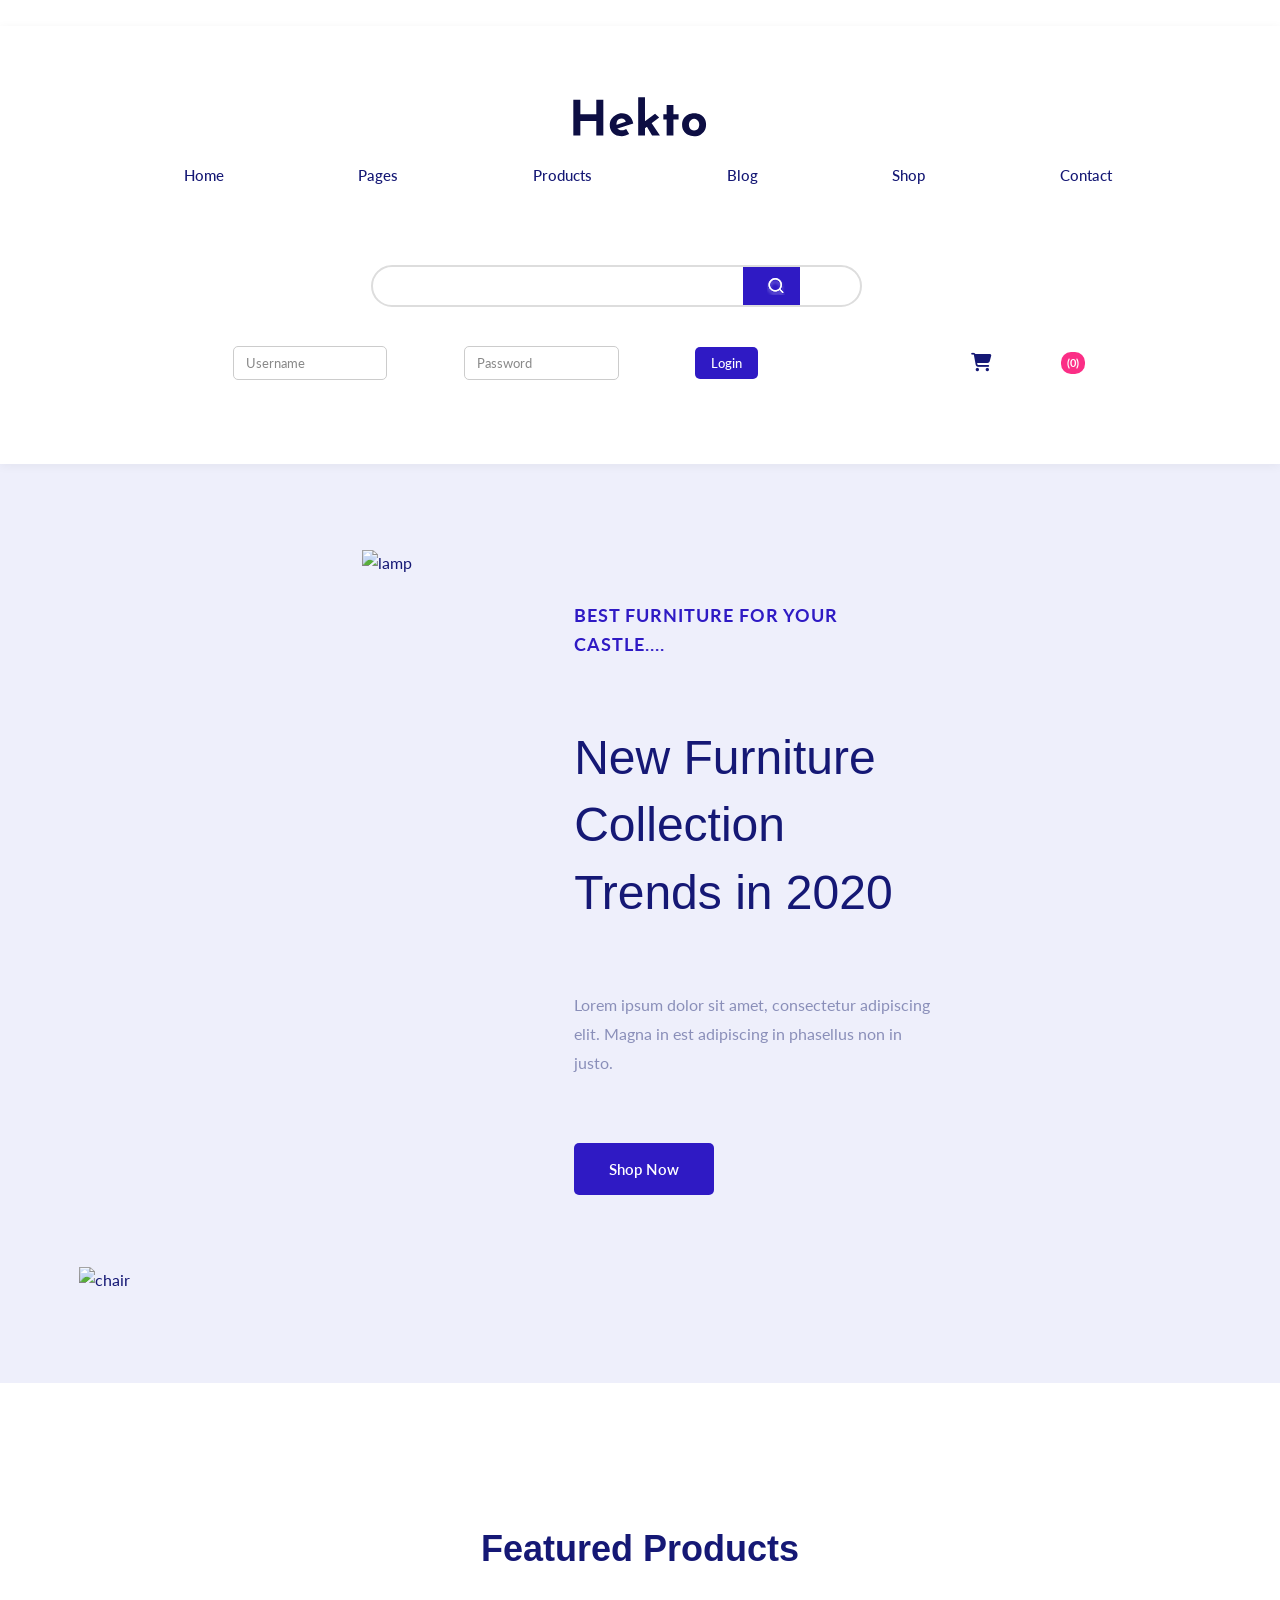
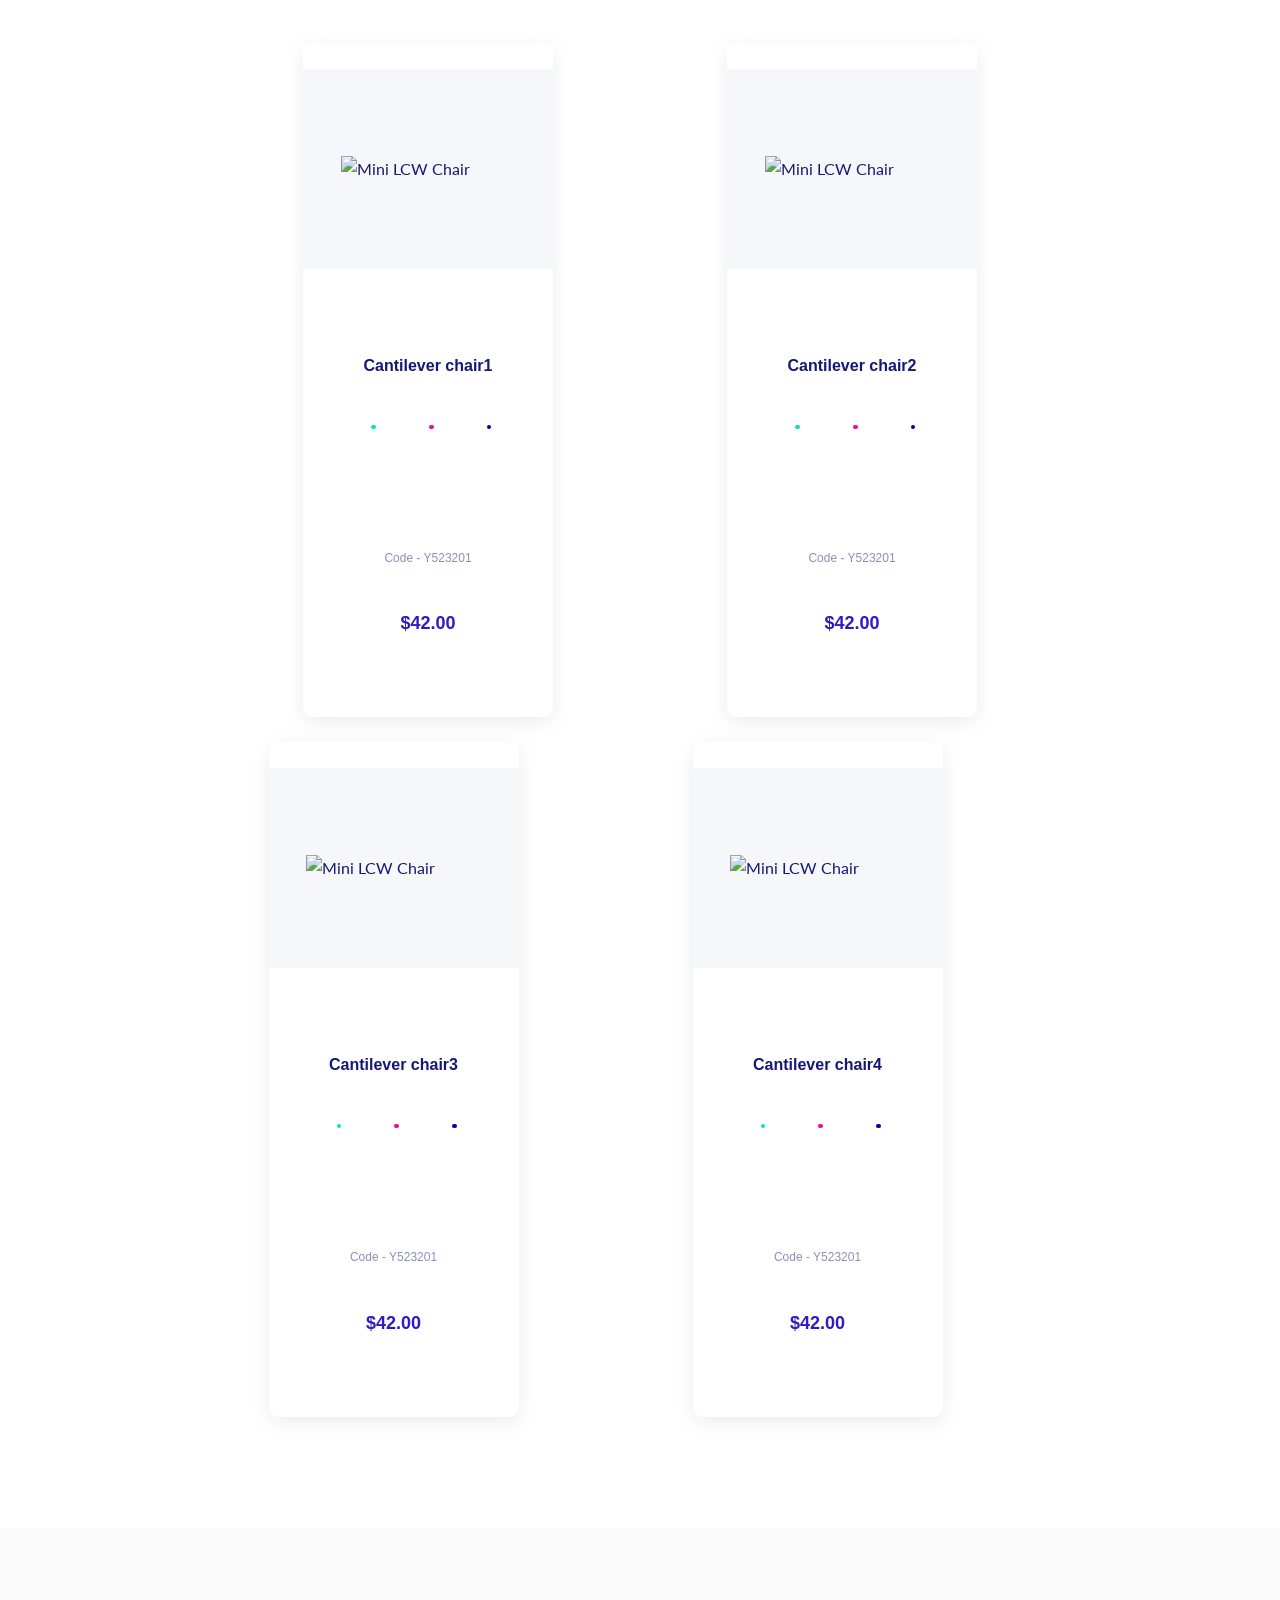
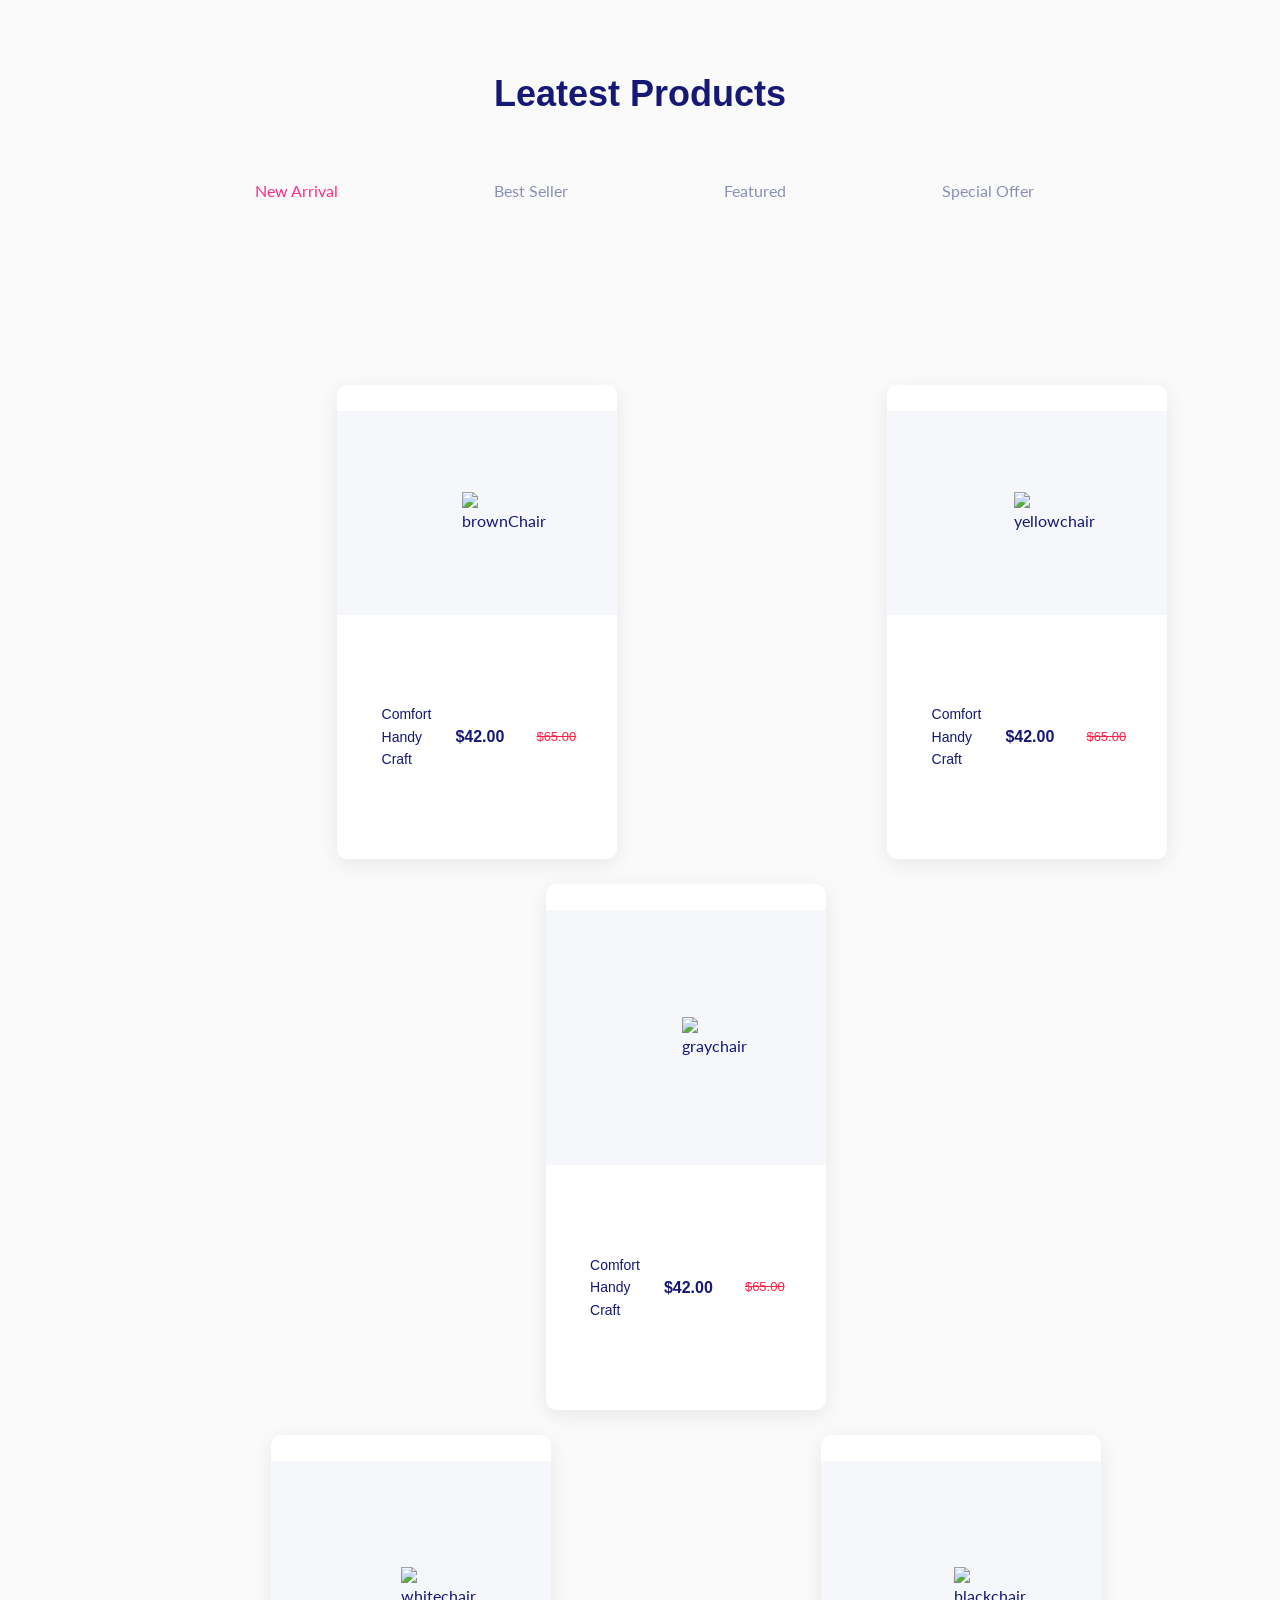
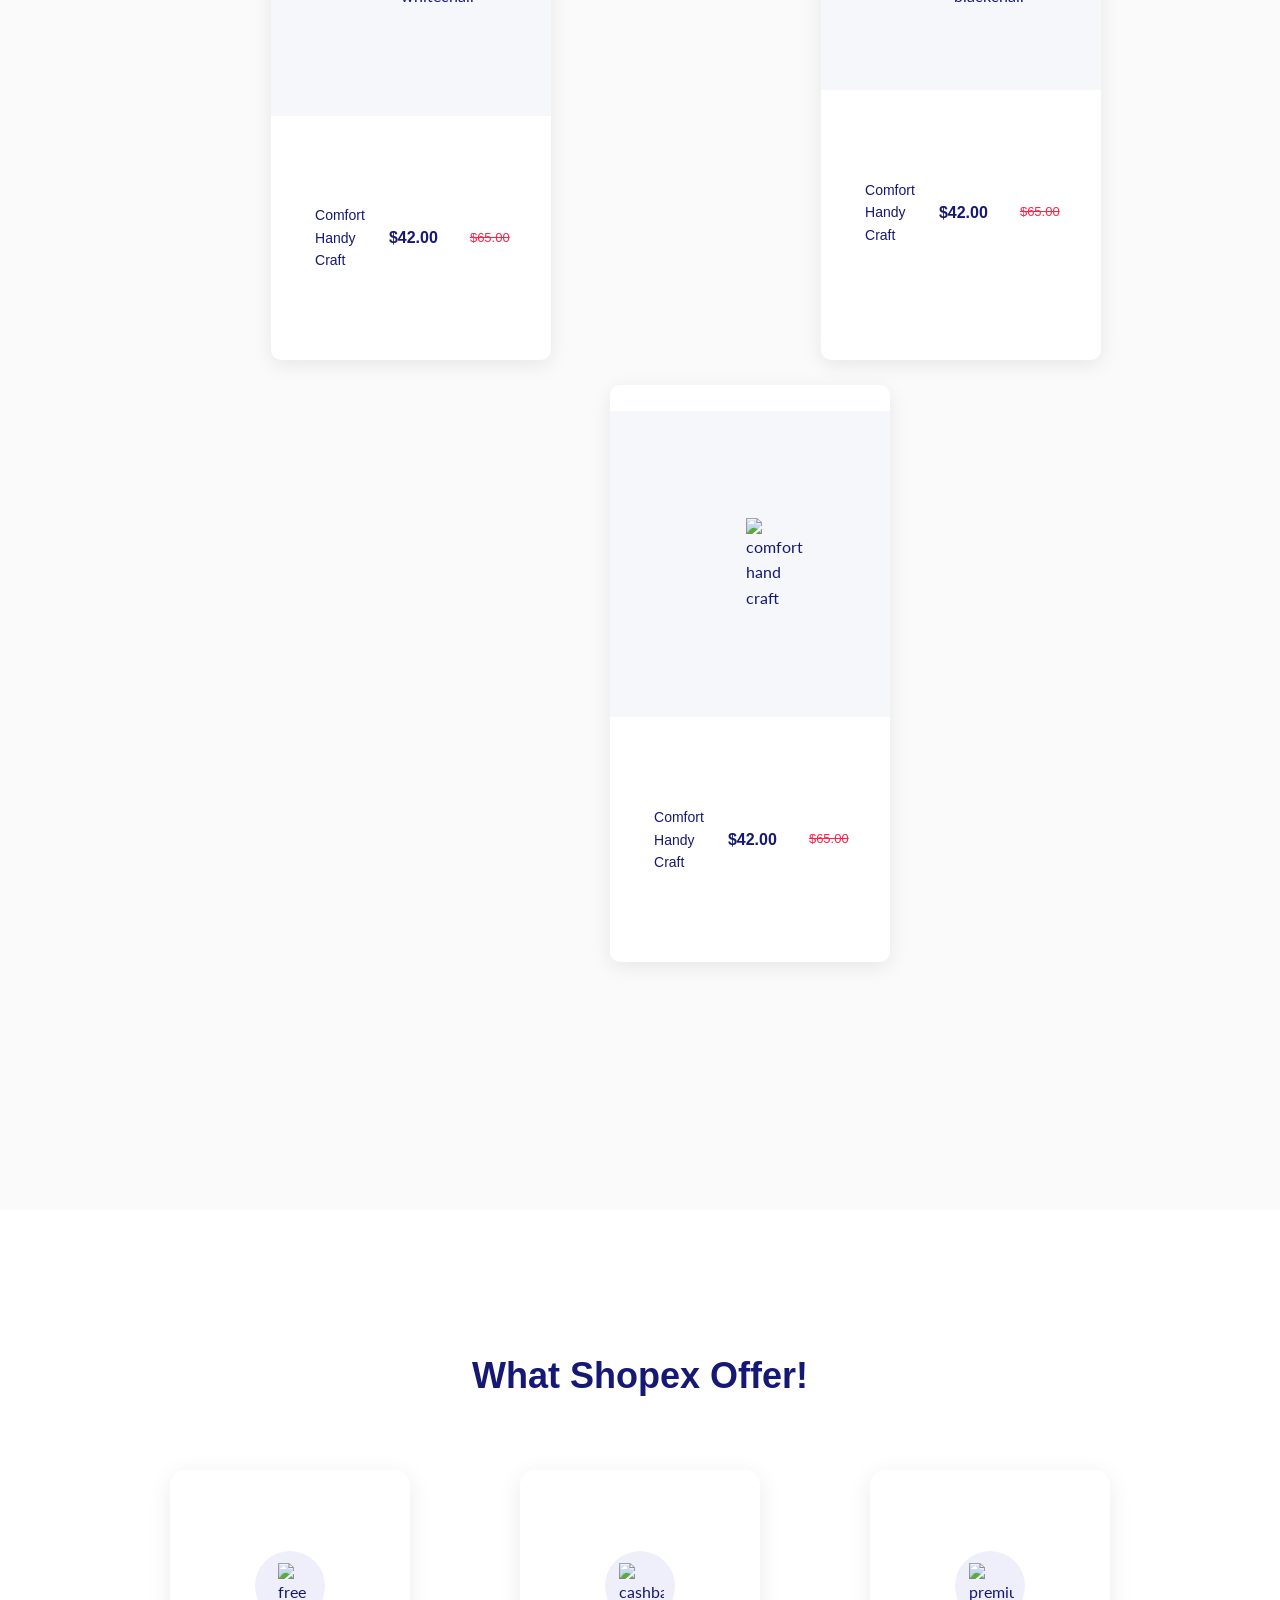
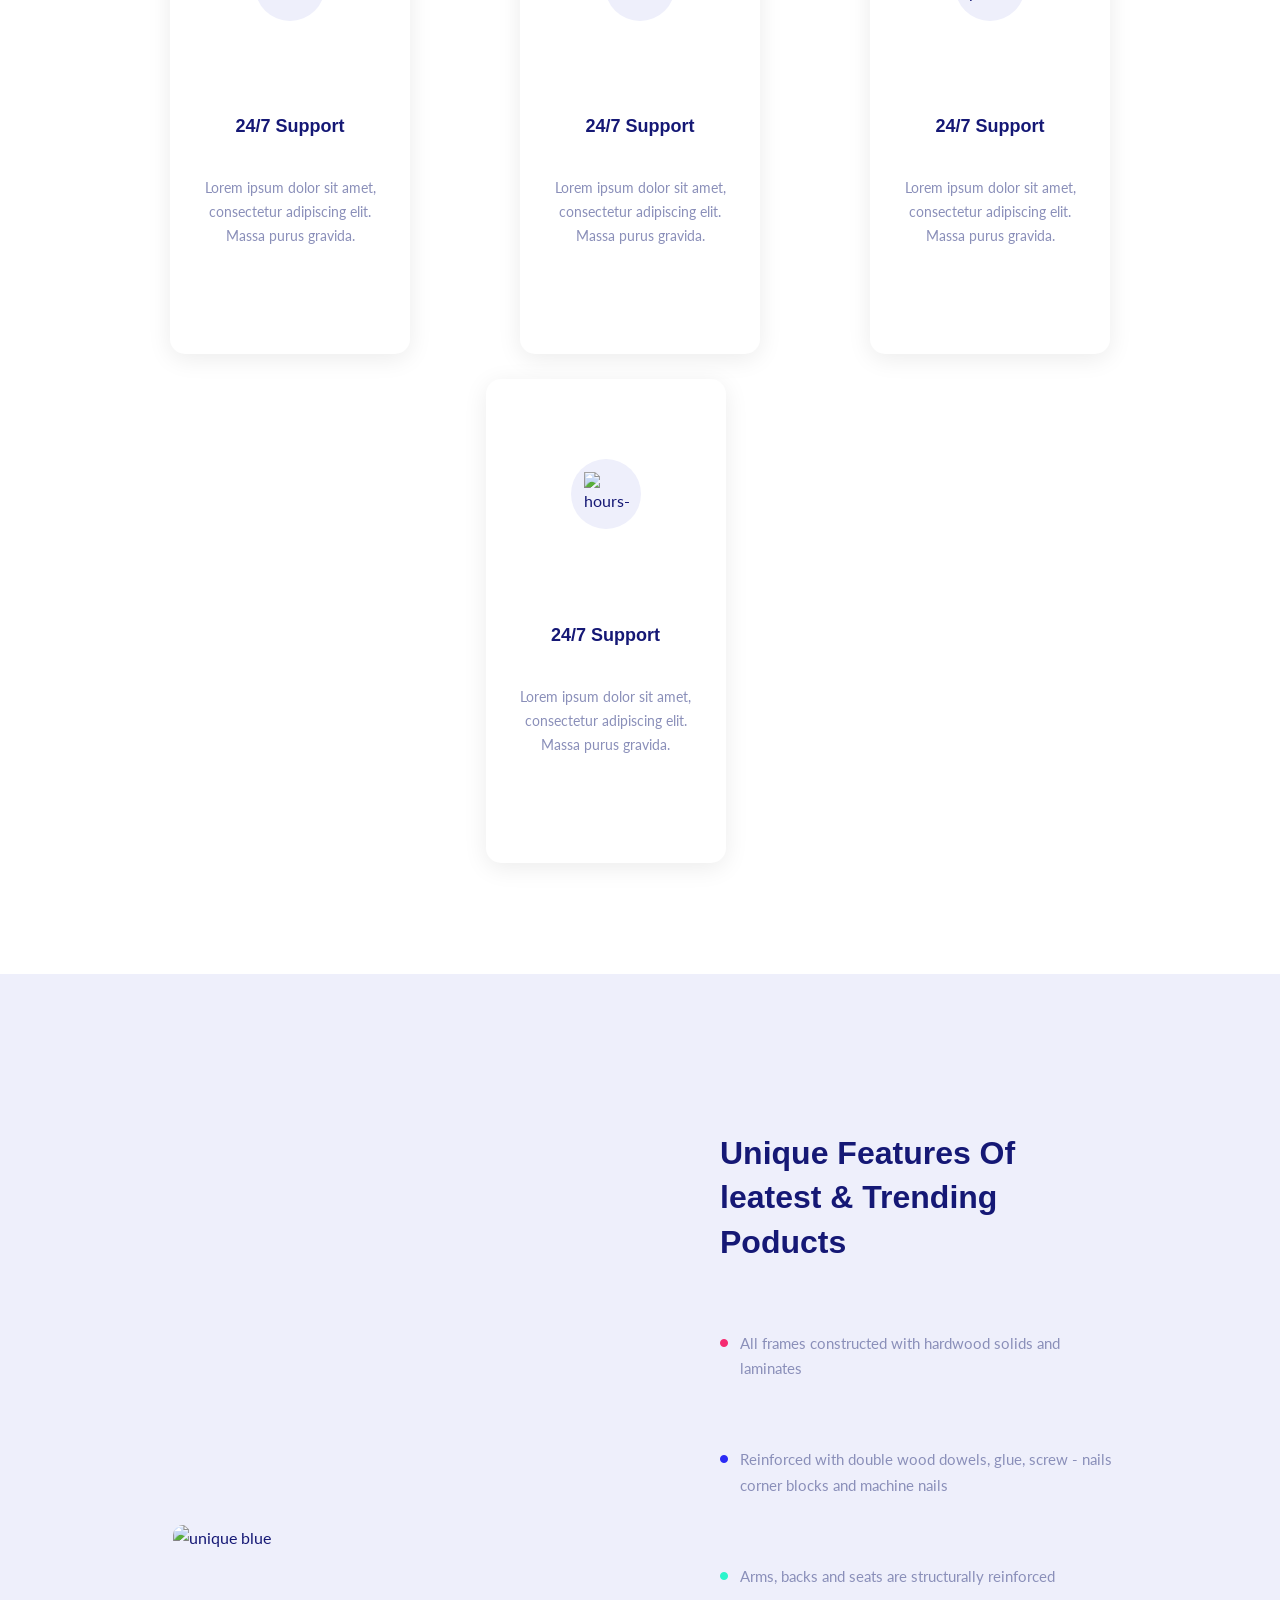
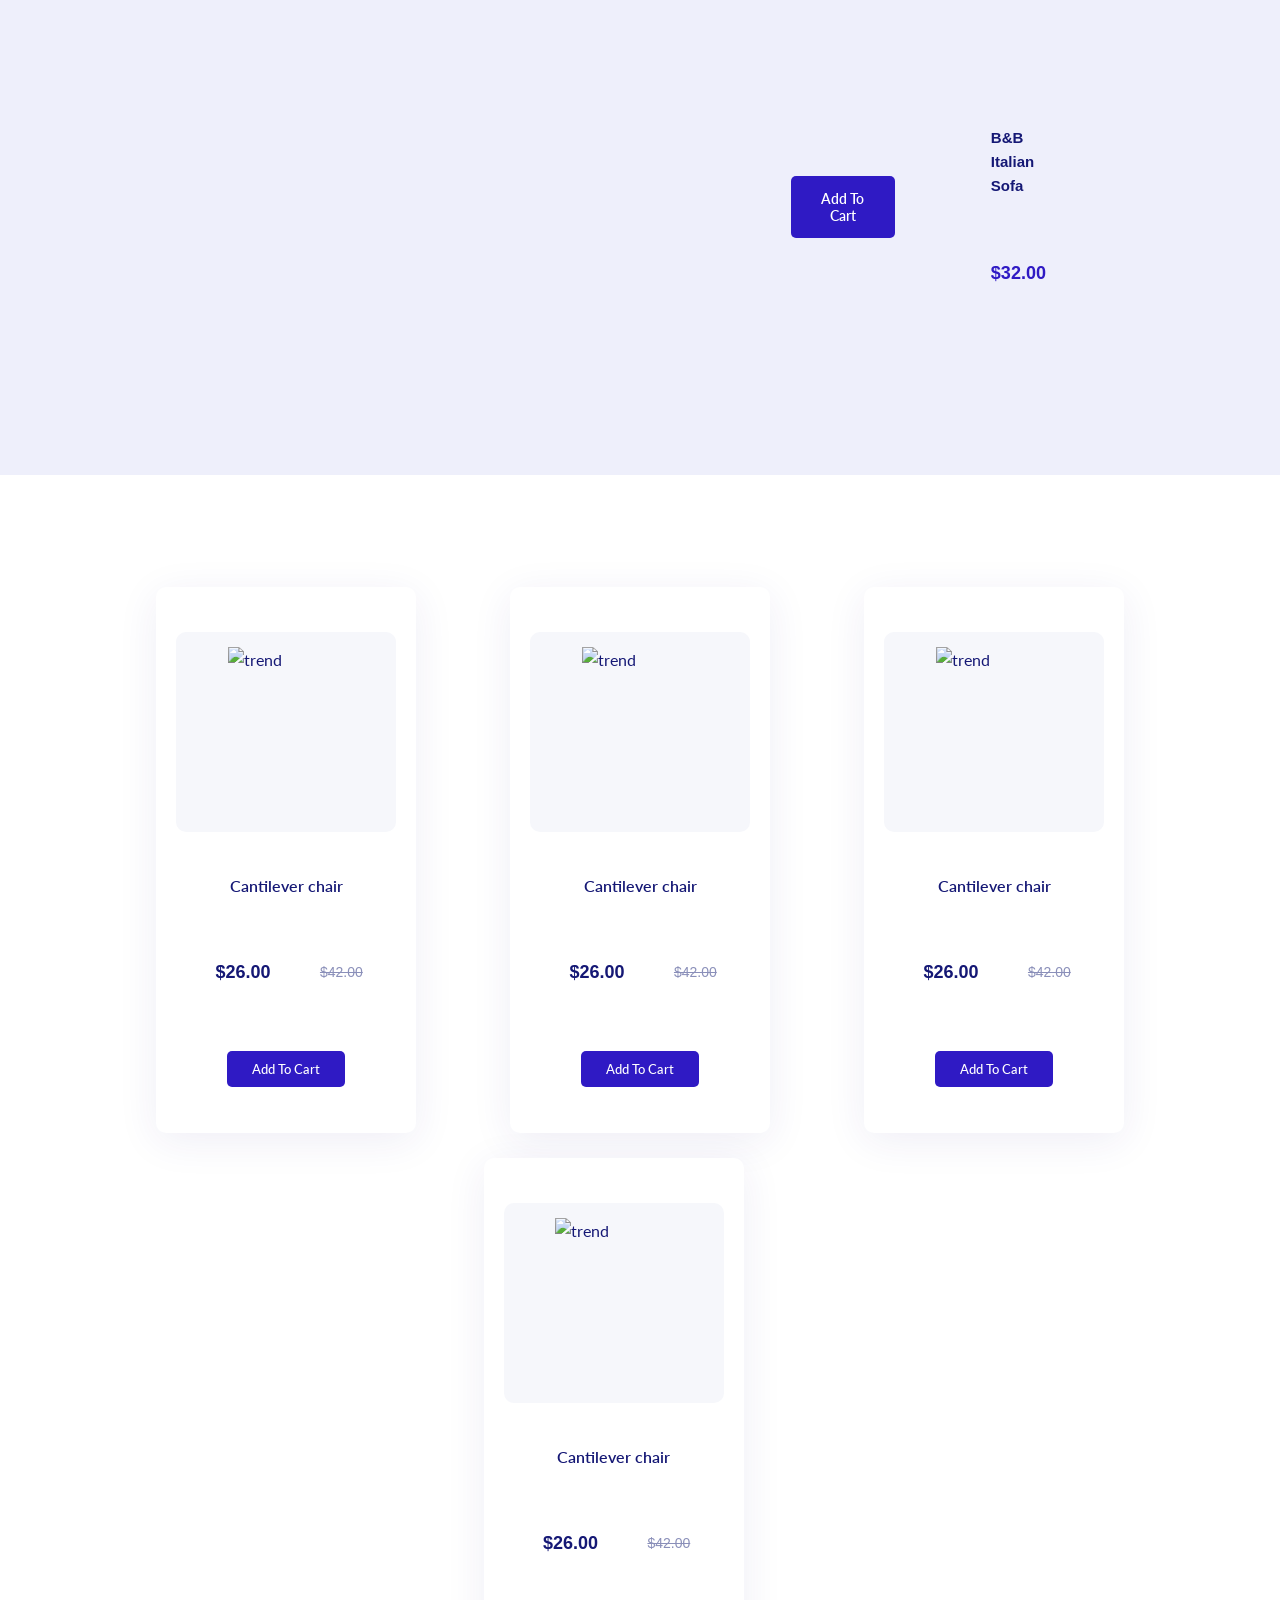
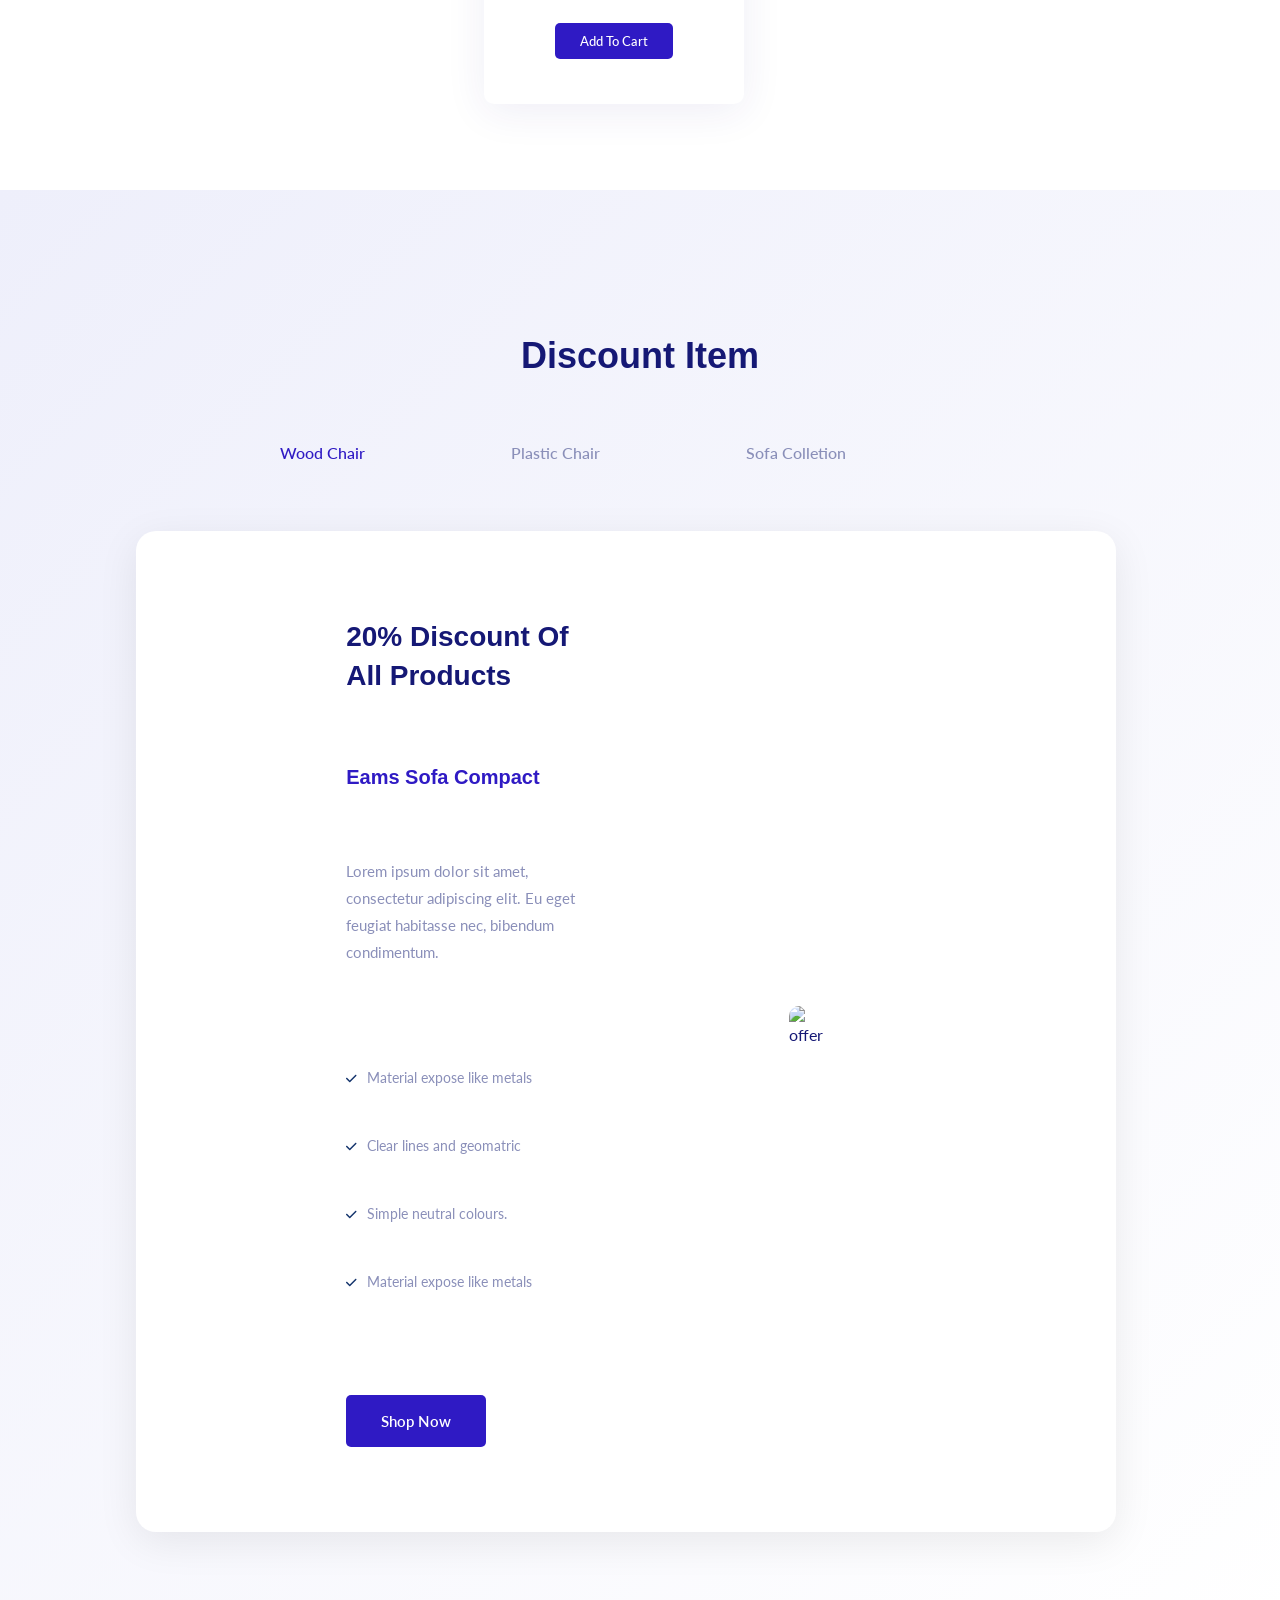
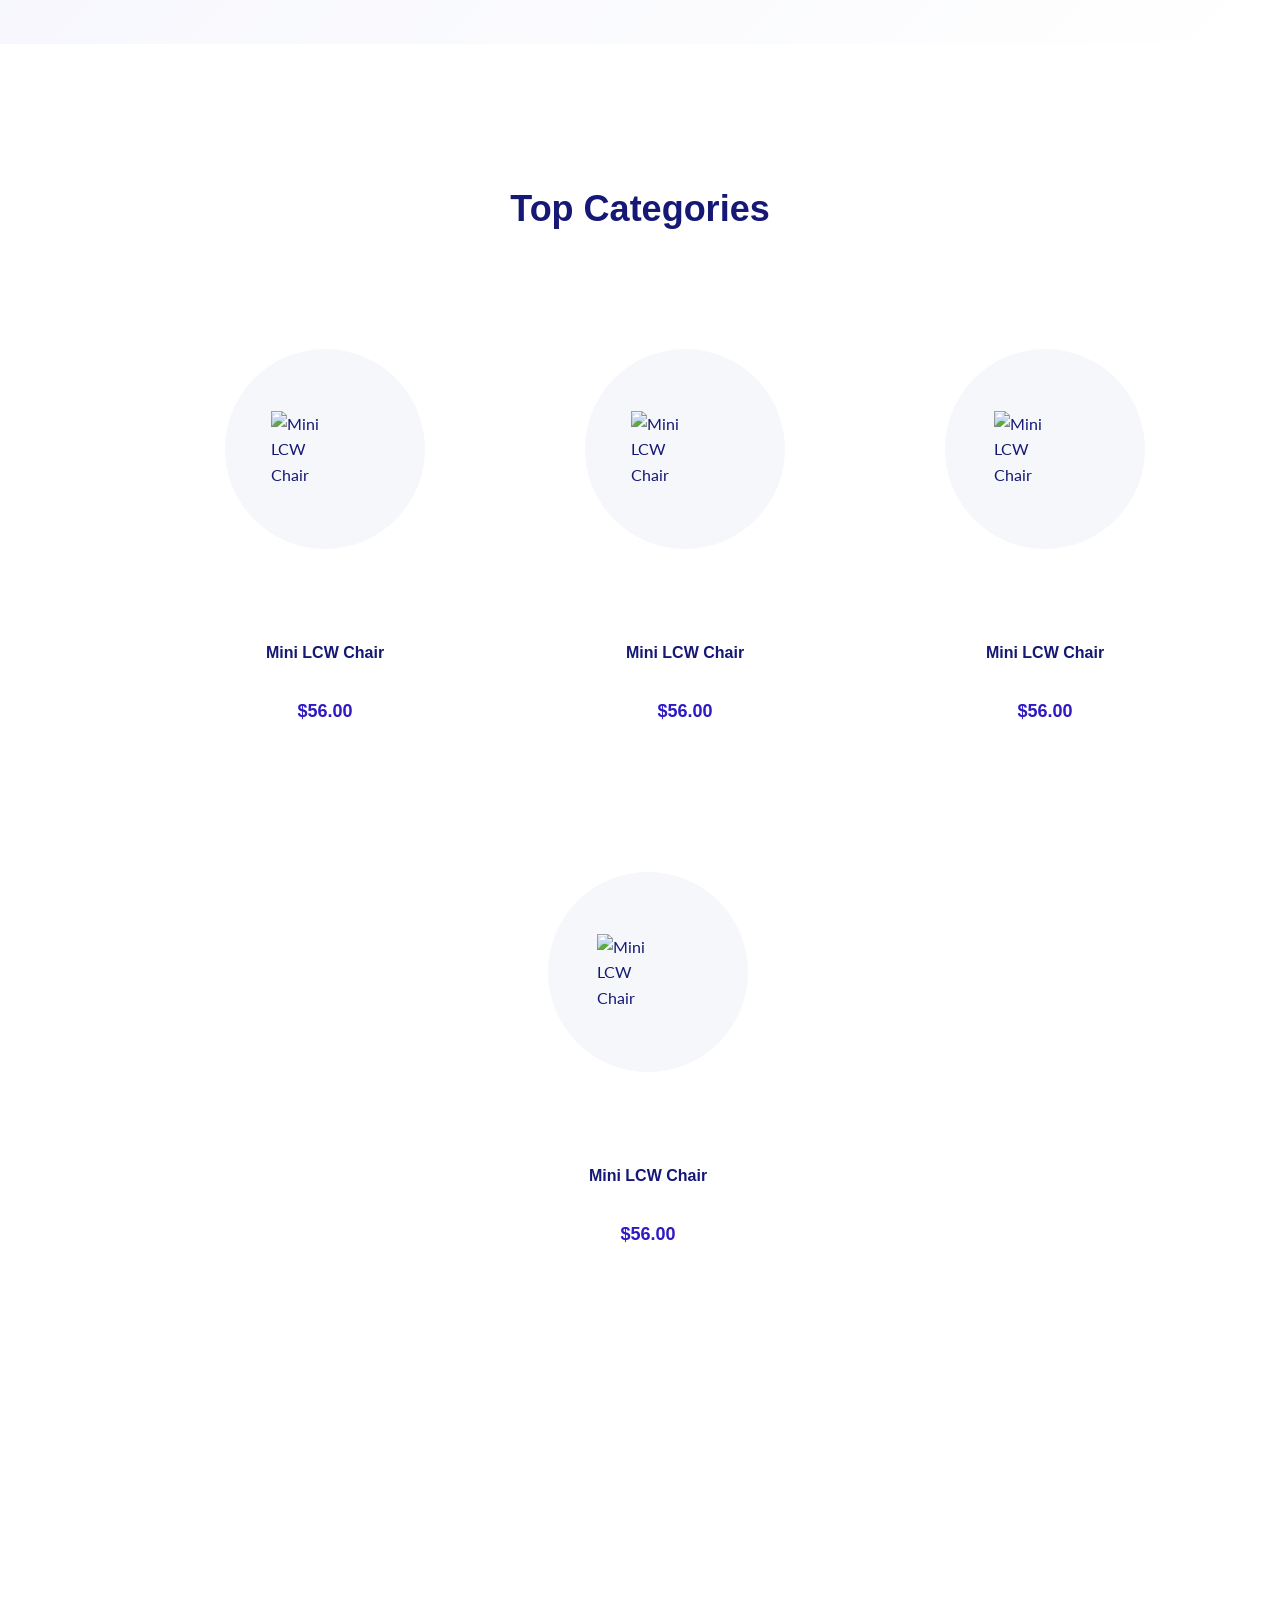
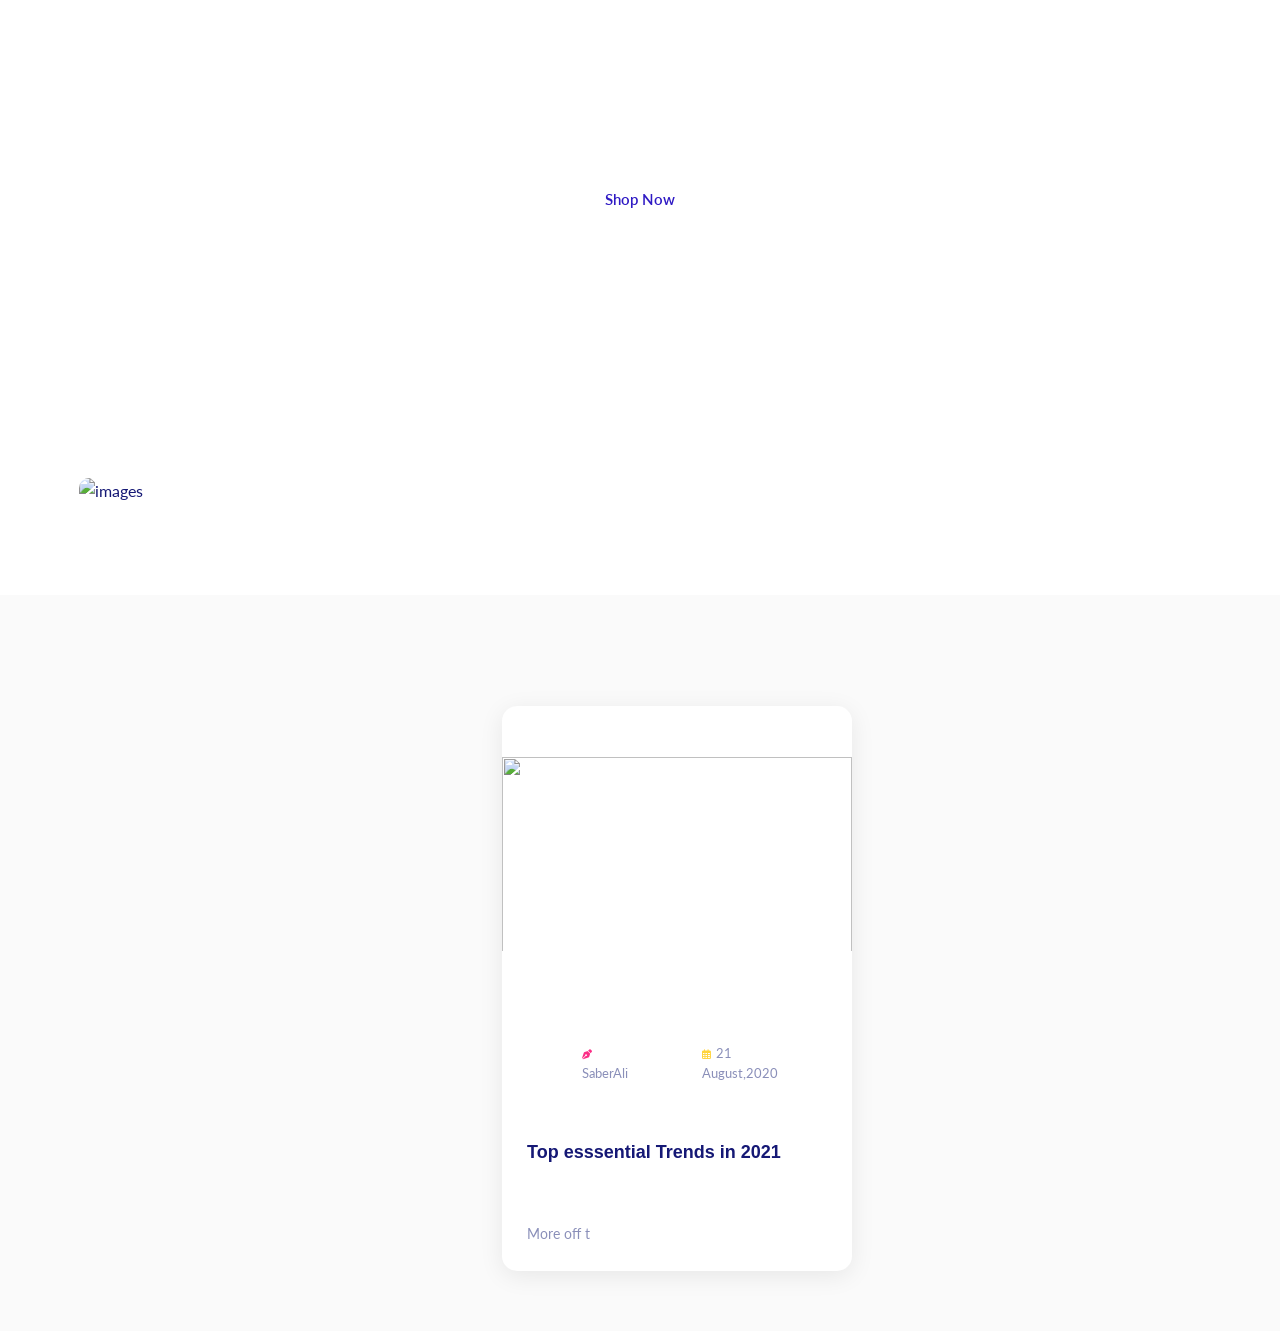
==== commit e3ad6d05: "Update index.html" ====
--- a/index.html
+++ b/index.html
@@ -1,395 +1,620 @@
 <!DOCTYPE html>
 <html lang="en">
 <head>
-    <meta charset="UTF-8">
-    <meta name="viewport" content="width=device-width, initial-scale=1.0">
-    <title>HEKTO</title> 
-    <link rel="stylesheet" href="https://cdnjs.cloudflare.com/ajax/libs/font-awesome/6.7.1/css/all.min.css" integrity="sha512-5Hs3dF2AEPkpNAR7UiOHba+lRSJNeM2ECkwxUIxC1Q/FLycGTbNapWXB4tP889k5T5Ju8fs4b1P5z/iB4nMfSQ==" crossorigin="anonymous" referrerpolicy="no-referrer" />
-    <link rel="stylesheet" href="base.css">
-    <link rel="stylesheet" href="main.css">
+    <meta charset="UTF-8">
+    <meta name="viewport" content="width=device-width, initial-scale=1.0">
+    <title>HEKTO</title> 
+    <link rel="stylesheet" href="https://cdnjs.cloudflare.com/ajax/libs/font-awesome/6.7.1/css/all.min.css" integrity="sha512-5Hs3dF2AEPkpNAR7UiOHba+lRSJNeM2ECkwxUIxC1Q/FLycGTbNapWXB4tP889k5T5Ju8fs4b1P5z/iB4nMfSQ==" crossorigin="anonymous" referrerpolicy="no-referrer" />
+<link rel="stylesheet" href="base.css">
+<link rel="stylesheet" href="main.css">
 </head>
 <body>
 
+     
 <header class="header">
-    <div class="container">
-        <div class="row">
-            <div class="logo"><img src="logo.svg" alt="hekto"/></div>
-            <nav class="nav">
-                <ul>
-                    <li><a href="#">Home</a></li>
-                    <li><a href="#">Pages</a></li>
-                    <li><a href="#">Products</a></li>
-                    <li><a href="#">Blog</a></li>
-                    <li><a href="#">Shop</a></li>
-                    <li><a href="#">Contact</a></li>
-                </ul>
-            </nav>
-            <div class="search">
-                <form>
-                    <input type="text" />
-                    <button type="submit">
-                        <img src="search.svg" alt="search">
-                    </button>
-                </form>
-            </div>
-
-            <div class="user-actions">
-                <form id="loginForm" class="login-form">
-                    <input type="text" id="username" placeholder="Username" required>
-                    <input type="password" id="password" placeholder="Password" required>
-                    <button type="submit">Login</button>
-                </form>
-                <a href="cart.html" class="cart-link">
-                    <i class="fa-solid fa-cart-shopping"></i>
-                    <span id="cart-count">(0)</span>
-                </a>
-            </div>
-
-            <svg width="17.5" height="20" class="bars" xmlns="http://www.w3.org/2000/svg" viewBox="0 0 448 512">
-                <path d="M0 96C0 78.3 14.3 64 32 64l384 0c17.7 0 32 14.3 32 32s-14.3 32-32 32L32 128C14.3 128 0 113.7 0 96zM0 256c0-17.7 14.3-32 32-32l384 0c17.7 0 32 14.3 32 32s-14.3 32-32 32L32 288c-17.7 0-32-14.3-32-32zM448 416c0 17.7-14.3 32-32 32L32 448c-17.7 0-32-14.3-32-32s14.3-32 32-32l384 0c17.7 0 32 14.3 32 32z"/>
-            </svg>
-        </div>
-    </div>
+    <div class="container">
+        <div class="row">
+            <div class="logo"><img src="logo.svg" alt="hekto"/></div>
+            <nav class="nav">
+                <ul>
+                    <li><a href="#">Home</a></li>
+                    <li><a href="#">Pages</a></li>
+                    <li><a href="#">Products</a></li>
+                    <li><a href="#">Blog</a></li>
+                    <li><a href="#">Shop</a></li>
+                    <li><a href="#">Contact</a></li>
+                </ul>
+            </nav>
+            <div class="search">
+                <form>
+                    <input type="text" />
+                    <button type="submit">
+    <img src="search.svg" alt="search">
+</button>
+                </form>
+            </div>
+
+            <!-- LOGIN + CART -->
+            <div class="user-actions">
+                <form id="loginForm" class="login-form" onsubmit="handleLogin(event)">
+                    <input type="text" id="username" placeholder="Username" required>
+                    <input type="password" id="password" placeholder="Password" required>
+                    <button type="submit">Login</button>
+                </form>
+                <a href="cart.html" class="cart-link">
+                    <i class="fa-solid fa-cart-shopping"></i>
+                    <span id="cart-count">(0)</span>
+                </a>
+            </div>
+
+            <svg width="17.5" height="20" class="bars" xmlns="http://www.w3.org/2000/svg" viewBox="0 0 448 512">
+                <path d="M0 96C0 78.3 14.3 64 32 64l384 0c17.7 0 32 14.3 32 32s-14.3 32-32 32L32 128C14.3 128 0 113.7 0 96zM0 256c0-17.7 14.3-32 32-32l384 0c17.7 0 32 14.3 32 32s-14.3 32-32 32L32 288c-17.7 0-32-14.3-32-32zM448 416c0 17.7-14.3 32-32 32L32 448c-17.7 0-32-14.3-32-32s14.3-32 32-32l384 0c17.7 0 32 14.3 32 32z"/>
+            </svg>
+        </div>
+    </div>
 </header>
-
+<!--end header-->
+
+<!--start section1 -->
 <main>
-<section class="hero"> 
-    <div class="container">
-        <div class="row"> 
-            <div class="hero-content">
-                <div class="hero-lamp">
-                  <img src="lamp.png" alt="lamp">
-                </div>
-                <div class="text-content">
-                    <p class="subtitle">Best Furniture For Your Castle....</p>
-                    <h1 class="title">New Furniture Collection Trends in 2020</h1>
-                    <p class="description">Lorem ipsum dolor sit amet, consectetur adipiscing elit. Magna in est adipiscing in phasellus non in justo.</p>
-                    <a href="#" class="shop-btn">Shop Now</a>
-                </div>
-            </div>
-            <div class="hero-image">
-                <img src="chair.png" alt="chair">
-            </div>
-        </div>
-    </div>
-</section>
-
+<section class="hero"> 
+    <div class="container">
+        <div class="row"> 
+            <div class="hero-content">
+                <div class="hero-lamp">
+                  <img src="lamp.png" alt="lamp">
+                </div>
+                <div class="text-content">
+                    <p class="subtitle">Best Furniture For Your Castle....</p>
+                    <h1 class="title">New Furniture Collection Trends in 2020</h1>
+                    <p class="description">Lorem ipsum dolor sit amet, consectetur adipiscing elit. Magna in est adipiscing in phasellus non in justo.</p>
+                    <a href="#" class="shop-btn">Shop Now</a>
+                </div>
+            </div>
+            <div class="hero-image">
+                <img src="chair.png" alt="chair">
+            </div>
+        </div>
+    </div>
+</section>
+<!--end section1-->
+
+<!--start sec2-->
 <section class="chaires">
-    <div class="container">
-        <div class="row">
-            <div class="top1">
-                <h2 class="header-chaires">Featured Products</h2>
-            </div>
-            <div class="down3">
-                <div class="property1">
-                    <div class="sec2">
-                        <div class="Icons">
-                            <div class="Icon"><i class="fa-solid fa-cart-shopping"></i></div>
-                            <div class="Icon"><i class="fa-regular fa-heart"></i></div>
-                            <div class="Icon"><i class="fa-solid fa-magnifying-glass-plus"></i></div>
-                        </div>
-                        <div class="property-image1">
-                            <img src="Top-categories3.png" alt="Mini LCW Chair">
-                        </div>
-                        <a href="#" class="View1">View Shop</a>
-                    </div>
-                    <div class="Info1">
-                        <h2 class="desc1">Cantilever chair1</h2>
-                        <div class="buttons">
-                            <button class="butt1"></button>
-                            <button class="butt2"></button>
-                            <button class="butt3"></button>
-                        </div>
-                        <p class="code">Code - Y523201</p>
-                        <p class="price1">$42.00</p>
-                    </div>
-                </div>
-
-                <div class="property1"> 
-                    <div class="sec2">
-                        <div class="Icons">
-                            <div class="Icon"><i class="fa-solid fa-cart-shopping"></i></div>
-                            <div class="Icon"><i class="fa-regular fa-heart"></i></div>
-                            <div class="Icon"><i class="fa-solid fa-magnifying-glass-plus"></i></div>
-                        </div>
-                        <div class="property-image1">
-                            <img src="cantilever-chair.png" alt="Mini LCW Chair">
-                        </div>
-                        <a href="#" class="View1">View Shop</a>
-                    </div>
-                    <div class="Info1">
-                        <h2 class="desc1">Cantilever chair2</h2>
-                        <div class="buttons">
-                            <button class="butt1"></button>
-                            <button class="butt2"></button>
-                            <button class="butt3"></button>
-                        </div>
-                        <p class="code">Code - Y523201</p>
-                        <p class="price1">$42.00</p>
-                    </div>
-                </div>
-
-                <div class="property1">
-                    <div class="sec2"> 
-                        <div class="Icons">
-                            <div class="Icon"><i class="fa-solid fa-cart-shopping"></i></div>
-                            <div class="Icon"><i class="fa-regular fa-heart"></i></div>
-                            <div class="Icon"><i class="fa-solid fa-magnifying-glass-plus"></i></div>
-                        </div>
-                        <div class="property-image1">
-                            <img src="cantilever-chair2.png" alt="Mini LCW Chair">
-                        </div>
-                        <a href="#" class="View1">View Shop</a>
-                    </div>
-                    <div class="Info1">
-                        <h2 class="desc1">Cantilever chair3</h2>
-                        <div class="buttons">
-                            <button class="butt1"></button>
-                            <button class="butt2"></button>
-                            <button class="butt3"></button>
-                        </div>
-                        <p class="code">Code - Y523201</p>
-                        <p class="price1">$42.00</p>
-                    </div>
-                </div>
-
-                <div class="property1">
-                    <div class="sec2"> 
-                        <div class="Icons">
-                            <div class="Icon"><i class="fa-solid fa-cart-shopping"></i></div>
-                            <div class="Icon"><i class="fa-regular fa-heart"></i></div>
-                            <div class="Icon"><i class="fa-solid fa-magnifying-glass-plus"></i></div>
-                        </div>
-                        <div class="property-image1">
-                            <img src="cantilever-chair3.png" alt="Mini LCW Chair">
-                        </div>
-                        <a href="#" class="View1">View Shop</a>
-                    </div>
-                    <div class="Info1">
-                        <h2 class="desc1">Cantilever chair4</h2>
-                        <div class="buttons">
-                            <button class="butt1"></button>
-                            <button class="butt2"></button>
-                            <button class="butt3"></button>
-                        </div>
-                        <p class="code">Code - Y523201</p>
-                        <p class="price1">$42.00</p>
-                    </div>
-                </div>
-            </div>
-        </div>
-    </div>
-</section>
-
-<section class="leatest-products"> 
-    <div class="container">
-        <div class="row">
-            <div class="up">
-                <h2 class="leatest-subtitle">Latest Products</h2>
-            </div>
-            <div class="leatest-options">
-                <div class="row">
-                    <a href="#" class="New-Arrival">New Arrival</a>
-                    <a href="#">Best Seller</a>
-                    <a href="#">Featured</a>
-                    <a href="#">Special Offer</a>
-                </div>
-            </div>
-            <div class="container">
-                <div class="leatest-products">
-                    <div class="row">
-                        <div class="parent1">
-                            <div class="child">
-                                <div class="grandsun">
-                                    <div class="icons">
-                                        <div class="icon"><i class="fa-solid fa-cart-shopping"></i></div>
-                                        <div class="icon"><i class="fa-regular fa-heart"></i></div>
-                                        <div class="icon"><i class="fa-solid fa-magnifying-glass-plus"></i></div>
-                                    </div>
-                                    <div class="sec3"> 
-                                        <img src="brownChair.png" alt="brownChair">
-                                    </div>
-                                </div>
-                                <div class="details">
-                                    <h2 class="detail">Comfort Handy Craft</h2>
-                                    <p class="first-price">$42.00</p>
-                                    <p class="second-price">$65.00</p>
-                                </div>
-                            </div>
-
-                            <div class="child">
-                                <div class="grandsun">
-                                    <div class="icons">
-                                        <div class="icon"><i class="fa-solid fa-cart-shopping"></i></div>
-                                    </div>
-                                    <div class="sec3">
-                                        <img src="yellowchair.png" alt="yellowchair">
-                                    </div>
-                                </div>
-                                <div class="details">
-                                    <h2 class="detail">Comfort Handy Craft</h2>
-                                    <p class="first-price">$42.00</p>
-                                    <p class="second-price">$65.00</p>
-                                </div>
-                            </div>
-
-                            <div class="child">
-                                <div class="grandsun">
-                                    <div class="sec3">
-                                        <img src="graychair.png" alt="graychair">
-                                    </div>
-                                </div>
-                                <div class="details">
-                                    <h2 class="detail">Comfort Handy Craft</h2>
-                                    <p class="first-price">$42.00</p>
-                                    <p class="second-price">$65.00</p>
-                                </div>
-                            </div>
-
-                            <div class="child"> 
-                                <div class="grandsun">
-                                    <div class="sec3">
-                                        <img src="whitechair.png" alt="whitechair"> 
-                                    </div>
-                                </div>
-                                <div class="details">
-                                    <h2 class="detail">Comfort Handy Craft</h2>
-                                    <p class="first-price">$42.00</p>
-                                    <p class="second-price">$65.00</p>
-                                </div>
-                            </div>
-
-                            <div class="child">
-                                <div class="grandsun">
-                                    <div class="sec3">
-                                        <img src="blackchair.png" alt="blackchair">
-                                    </div>
-                                </div>
-                                <div class="details">
-                                    <h2 class="detail">Comfort Handy Craft</h2>
-                                    <p class="first-price">$42.00</p>
-                                    <p class="second-price">$65.00</p>
-                                </div>
-                            </div>
-
-                            <div class="child">
-                                <div class="grandsun">
-                                    <div class="sec3">
-                                        <img src="bagechair.png" alt="comfort hand craft">
-                                    </div>
-                                </div>
-                                <div class="details">
-                                    <h2 class="detail">Comfort Handy Craft</h2>
-                                    <p class="first-price">$42.00</p>
-                                    <p class="second-price">$65.00</p>
-                                </div>
-                            </div>
-                        </div>
-                    </div>
-                </div>
-            </div>
-        </div>
-    </div>
-</section>
-
+    <div class="container">
+        <div class="row">
+            <div class="top1">
+                <h2 class="header-chaires">Featured Products</h2>
+            </div>
+            <div class="down3">
+                <!-- Product 1 -->
+                <div class="property1">
+                    <div class="sec2">
+                        <div class="Icons">
+                            <div class="Icon" onclick="addToCart('Cantilever Chair', 42.00)">
+                                <i class="fa-solid fa-cart-shopping"></i>
+                            </div>
+                            <div class="Icon"><i class="fa-regular fa-heart"></i></div>
+                            <div class="Icon"><i class="fa-solid fa-magnifying-glass-plus"></i></div>
+                        </div>
+                        <div class="property-image1">
+                        <img src="Top-categories3.png" alt="Mini LCW Chair">
+                        </div>
+                        <a href="#" class="View1">View Shop</a>
+                    </div>
+                    <div class="Info1">
+                        <h2 class="desc1">Cantilever chair1</h2>
+                        <div class="buttons">
+                            <button class="butt1" onclick="addToCart('Cantilever Chair', 42.00)"></button>
+                            <button class="butt2"></button>
+                            <button class="butt3"></button>
+                        </div>
+                        <p class="code">Code - Y523201</p>
+                        <p class="price1">$42.00</p>
+                    </div>
+                </div>
+
+                <!-- Product 2 -->
+                <div class="property1"> 
+                    <div class="sec2">
+                        <div class="Icons">
+                            <div class="Icon" onclick="addToCart('Cantilever Chair', 42.00)">
+                                <i class="fa-solid fa-cart-shopping"></i>
+                            </div>
+                            <div class="Icon"><i class="fa-regular fa-heart"></i></div>
+                            <div class="Icon"><i class="fa-solid fa-magnifying-glass-plus"></i></div>
+                        </div>
+                        <div class="property-image1">
+                            <img src="./assets/images/products/cantilever-chair.png" alt="Mini LCW Chair">
+                        </div>
+                        <a href="#" class="View1">View Shop</a>
+                    </div>
+                    <div class="Info1">
+                        <h2 class="desc1">Cantilever chair2</h2>
+                        <div class="buttons">
+                            <button class="butt1" onclick="addToCart('Cantilever Chair', 42.00)"></button>
+                            <button class="butt2"></button>
+                            <button class="butt3"></button>
+                        </div>
+                        <p class="code">Code - Y523201</p>
+                        <p class="price1">$42.00</p>
+                    </div>
+                </div>
+
+                <!-- Product 3 -->
+                <div class="property1">
+                    <div class="sec2"> 
+                        <div class="Icons">
+                            <div class="Icon" onclick="addToCart('Cantilever Chair', 42.00)">
+                                <i class="fa-solid fa-cart-shopping"></i>
+                            </div>
+                            <div class="Icon"><i class="fa-regular fa-heart"></i></div>
+                            <div class="Icon"><i class="fa-solid fa-magnifying-glass-plus"></i></div>
+                        </div>
+                        <div class="property-image1">
+                            <img src="./assets/images/products/cantilever-chair2.png" alt="Mini LCW Chair">
+                        </div>
+                        <a href="#" class="View1">View Shop</a>
+                    </div>
+                    <div class="Info1">
+                        <h2 class="desc1">Cantilever chair3</h2>
+                        <div class="buttons">
+                            <button class="butt1" onclick="addToCart('Cantilever Chair', 42.00)"></button>
+                            <button class="butt2"></button>
+                            <button class="butt3"></button>
+                        </div>
+                        <p class="code">Code - Y523201</p>
+                        <p class="price1">$42.00</p>
+                    </div>
+                </div>
+
+                <!-- Product 4 -->
+                <div class="property1">
+                    <div class="sec2"> 
+                        <div class="Icons">
+                            <div class="Icon" onclick="addToCart('Cantilever Chair', 42.00)">
+                                <i class="fa-solid fa-cart-shopping"></i>
+                            </div>
+                            <div class="Icon"><i class="fa-regular fa-heart"></i></div>
+                            <div class="Icon"><i class="fa-solid fa-magnifying-glass-plus"></i></div>
+                        </div>
+                        <div class="property-image1">
+                            <img src="./assets/images/products/cantilever-chair3.png" alt="Mini LCW Chair">
+                        </div>
+                        <a href="#" class="View1">View Shop</a>
+                    </div>
+                    <div class="Info1">
+                        <h2 class="desc1">Cantilever chair4</h2>
+                        <div class="buttons">
+                            <button class="butt1" onclick="addToCart('Cantilever Chair', 42.00)"></button>
+                            <button class="butt2"></button>
+                            <button class="butt3"></button>
+                        </div>
+                        <p class="code">Code - Y523201</p>
+                        <p class="price1">$42.00</p>
+                    </div>
+                </div>
+            </div>
+        </div>
+    </div>
+</section>
+<!--end sec2-->
+
+<!--start sec3-->
+<section class="leatest-products"> 
+    <div class="container">
+        <div class="row">
+            <div class="up">
+                <h2 class="leatest-subtitle">Leatest Products</h2>
+            </div>
+            <div class="leatest-options">
+                <div class="row">
+                    <a href="#" class="New-Arrival">New Arrival</a>
+                    <a href="#">Best Seller</a>
+                    <a href="#">Featured</a>
+                    <a href="#">Special Offer</a>
+                </div>
+            </div>
+            <svg width="17.5" height="20" class="bar-sec3" xmlns="http://www.w3.org/2000/svg" viewBox="0 0 448 512">
+                <path d="M0 96C0 78.3 14.3 64 32 64l384 0c17.7 0 32 14.3 32 32s-14.3 32-32 32L32 128C14.3 128 0 113.7 0 96zM0 256c0-17.7 14.3-32 32-32l384 0c17.7 0 32 14.3 32 32s-14.3 32-32 32L32 288c-17.7 0-32-14.3-32-32zM448 416c0 17.7-14.3 32-32 32L32 448c-17.7 0-32-14.3-32-32s14.3-32 32-32l384 0c17.7 0 32 14.3 32 32z"/>
+            </svg>
+            <div class="container">
+                <div class="leatest-products">
+                    <div class="row">
+                        <!-- Product 1 -->
+                        <div class="parent1">
+                            <div class="child">
+                                <div class="grandsun">
+                                    <div class="icons">
+                                        <div class="icon" onclick="addToCart('Comfort Handy Craft', 42.00)">
+                                            <i class="fa-solid fa-cart-shopping"></i>
+                                        </div>
+                                        <div class="icon"><i class="fa-regular fa-heart"></i></div>
+                                        <div class="icon"><i class="fa-solid fa-magnifying-glass-plus"></i></div>
+                                    </div>
+                                    <div class="sec3"> 
+                                        <img src="./assets/images/products/brownChair.png" alt="brownChair">
+                                    </div>
+                                </div>
+                                <div class="details">
+                                    <h2 class="detail">Comfort Handy Craft</h2>
+                                    <p class="first-price">$42.00</p>
+                                    <p class="second-price">$65.00</p>
+                                </div>
+                            </div>
+
+                            <!-- Product 2 -->
+                            <div class="child">
+                                <div class="grandsun">
+                                    <div class="icons">
+                                        <div class="icon" onclick="addToCart('Comfort Handy Craft', 42.00)">
+                                            <i class="fa-solid fa-cart-shopping"></i>
+                                        </div>
+                                        <div class="icon"><i class="fa-regular fa-heart"></i></div>
+                                        <div class="icon"><i class="fa-solid fa-magnifying-glass-plus"></i></div>
+                                    </div>
+                                    <div class="sec3">
+                                        <img src="./assets/images/products/yellowchair.png" alt="yellowchair">
+                                    </div>
+                                </div>
+                                <div class="details">
+                                    <h2 class="detail">Comfort Handy Craft</h2>
+                                    <p class="first-price">$42.00</p>
+                                    <p class="second-price">$65.00</p>
+                                </div>
+                            </div>
+
+                            <!-- Product 3 -->
+                            <div class="child">
+                                <div class="grandsun">
+                                    <div class="icons">
+                                        <div class="icon" onclick="addToCart('Comfort Handy Craft', 42.00)">
+                                            <i class="fa-solid fa-cart-shopping"></i>
+                                        </div>
+                                        <div class="icon"><i class="fa-regular fa-heart"></i></div>
+                                        <div class="icon"><i class="fa-solid fa-magnifying-glass-plus"></i></div>
+                                    </div>
+                                    <div class="sec3">
+                                        <img src="./assets/images/products/graychair.png" alt="graychair">
+                                    </div>
+                                </div>
+                                <div class="details">
+                                    <h2 class="detail">Comfort Handy Craft</h2>
+                                    <p class="first-price">$42.00</p>
+                                    <p class="second-price">$65.00</p>
+                                </div>
+                            </div>
+
+                            <!-- Product 4 -->
+                            <div class="child"> 
+                                <div class="grandsun">
+                                    <div class="icons">
+                                        <div class="icon" onclick="addToCart('Comfort Handy Craft', 42.00)">
+                                            <i class="fa-solid fa-cart-shopping"></i>
+                                        </div>
+                                        <div class="icon"><i class="fa-regular fa-heart"></i></div>
+                                        <div class="icon"><i class="fa-solid fa-magnifying-glass-plus"></i></div>
+                                    </div>
+                                    <div class="sec3">
+                                        <img src="./assets/images/products/whitechair.png" alt="whitechair"> 
+                                    </div>
+                                </div>
+                                <div class="details">
+                                    <h2 class="detail">Comfort Handy Craft</h2>
+                                    <p class="first-price">$42.00</p>
+                                    <p class="second-price">$65.00</p>
+                                </div>
+                            </div>
+
+                            <!-- Product 5 -->
+                            <div class="child">
+                                <div class="grandsun">
+                                    <div class="icons">
+                                        <div class="icon" onclick="addToCart('Comfort Handy Craft', 42.00)">
+                                            <i class="fa-solid fa-cart-shopping"></i>
+                                        </div>
+                                        <div class="icon"><i class="fa-regular fa-heart"></i></div>
+                                        <div class="icon"><i class="fa-solid fa-magnifying-glass-plus"></i></div>
+                                    </div>
+                                    <div class="sec3">
+                                        <img src="./assets/images/products/blackchair.png" alt="blackchair">
+                                    </div>
+                                </div>
+                                <div class="details">
+                                    <h2 class="detail">Comfort Handy Craft</h2>
+                                    <p class="first-price">$42.00</p>
+                                    <p class="second-price">$65.00</p>
+                                </div>
+                            </div>
+
+                            <!-- Product 6 -->
+                            <div class="child">
+                                <div class="grandsun">
+                                    <div class="icons">
+                                        <div class="icon" onclick="addToCart('Comfort Handy Craft', 42.00)">
+                                            <i class="fa-solid fa-cart-shopping"></i>
+                                        </div>
+                                        <div class="icon"><i class="fa-regular fa-heart"></i></div>
+                                        <div class="icon"><i class="fa-solid fa-magnifying-glass-plus"></i></div>
+                                    </div>
+                                    <div class="sec3">
+                                        <img src="./assets/images/products/bagechair.png" alt="comfort hand craft">
+                                    </div>
+                                </div>
+                                <div class="details">
+                                    <h2 class="detail">Comfort Handy Craft</h2>
+                                    <p class="first-price">$42.00</p>
+                                    <p class="second-price">$65.00</p>
+                                </div>
+                            </div>
+                        </div>
+                    </div>
+                </div>
+            </div>
+        </div>
+    </div>
+</section>
+<!--end sec3-->
+
+<!--start sec4-->
 <section class="shopex">
-    <div class="container">
-        <div class="row">
-            <div class="shopexheader">
-                <h2 class="shopexsubtitle">What Shopex Offer!</h2>
-            </div>
-            <div class="shopesbody">
-                <div class="card">
-                    <div class="cardimg"><img src="truckfree.png" alt="free"/></div>
-                    <div class="cardinfo">
-                        <h2 class="cardinfo-subtitle">24/7 Support</h2>
-                        <p class="shopexinfo">Lorem ipsum dolor sit amet, consectetur adipiscing elit.</p>
-                    </div>
-                </div>
-                <div class="card">
-                    <div class="cardimg"><img src="cashback.png" alt="cashback"/></div>
-                    <div class="cardinfo">
-                        <h2 class="cardinfo-subtitle">Cash Back</h2>
-                        <p class="shopexinfo">Lorem ipsum dolor sit amet, consectetur adipiscing elit.</p>
-                    </div>
-                </div>
-                <div class="card">
-                    <div class="cardimg"><img src="premium-quality.png" alt="quality"/></div>
-                    <div class="cardinfo">
-                        <h2 class="cardinfo-subtitle">Premium Quality</h2>
-                        <p class="shopexinfo">Lorem ipsum dolor sit amet, consectetur adipiscing elit.</p>
-                    </div>
-                </div>
-                <div class="card">
-                    <div class="cardimg"><img src="hours-support.png" alt="support"/></div>
-                    <div class="cardinfo">
-                        <h2 class="cardinfo-subtitle">24/7 Support</h2>
-                        <p class="shopexinfo">Lorem ipsum dolor sit amet, consectetur adipiscing elit.</p>
-                    </div>
-                </div>
-            </div>
-        </div>
-    </div>
-</section>
-
+    <div class="container">
+        <div class="row">
+            <div class="shopexheader">
+                <h2 class="shopexsubtitle">What Shopex Offer!</h2>
+            </div>
+            <div class="shopesbody">
+                <div class="card">
+                    <div class="cardimg">
+                        <img src="./assets/images/products/truckfree.png" alt="free"/>
+                    </div>
+                    <div class="cardinfo">
+                        <h2 class="cardinfo-subtitle">24/7 Support</h2>
+                        <p class="shopexinfo">Lorem ipsum dolor sit amet, consectetur adipiscing elit. Massa purus gravida.</p>
+                    </div>
+                </div>
+                <div class="card">
+                    <div class="cardimg">
+                        <img src="./assets/images/products/cashback.png" alt="cashback"/>
+                    </div>
+                    <div class="cardinfo">
+                        <h2 class="cardinfo-subtitle">24/7 Support</h2>
+                        <p class="shopexinfo">Lorem ipsum dolor sit amet, consectetur adipiscing elit. Massa purus gravida.</p>
+                    </div>
+                </div>
+                <div class="card">
+                    <div class="cardimg">
+                        <img src="./assets/images/products/premium-quality.png" alt="premium-quality"/>
+                    </div>
+                    <div class="cardinfo">
+                        <h2 class="cardinfo-subtitle">24/7 Support</h2>
+                        <p class="shopexinfo">Lorem ipsum dolor sit amet, consectetur adipiscing elit. Massa purus gravida.</p>
+                    </div>
+                </div>
+                <div class="card">
+                    <div class="cardimg">
+                        <img src="./assets/images/products/hours-support.png" alt="hours-support"/>
+                    </div>
+                    <div class="cardinfo">
+                        <h2 class="cardinfo-subtitle">24/7 Support</h2>
+                        <p class="shopexinfo">Lorem ipsum dolor sit amet, consectetur adipiscing elit. Massa purus gravida.</p>
+                    </div>
+                </div>
+            </div>
+        </div>
+    </div>
+</section>
+<!--end sec4-->
+
+<!--start sec 5-->
 <section class="unique">
-    <div class="container">
-        <div class="row">
-            <div class="unique-img">
-                <img src="blue.png" alt="unique blue"/>
-            </div>
-            <div class="unique-descreption">
-                <h2 class="unique-subtitle">Unique Features Of Latest & Trending Products</h2>
-                <div class="button-price">
-                    <button class="addtocart-btn">Add To Cart</button>
-                    <div class="pricc">
-                        <p class="pric">B&B Italian Sofa</p>
-                        <p class="pric2">$32.00</p>
-                    </div>
-                </div>
-            </div>
-        </div>
-    </div>
-</section>
-
+    <div class="container">
+        <div class="row">
+            <div class="unique-img">
+                <img src="./assets/images/products/blue.png" alt="unique blue"/>
+            </div>
+            <div class="unique-descreption">
+                <h2 class="unique-subtitle">Unique Features Of leatest & Trending Poducts</h2>
+                <p class="unique-desc"><i class="fa-solid fa-circle" style="color: #f52b70;"></i> All frames constructed with hardwood solids and laminates</p>
+                <p class="unique-desc"><i class="fa-solid fa-circle" style="color: #2B2BF5;"></i> Reinforced with double wood dowels, glue, screw - nails corner blocks and machine nails</p>
+                <p class="unique-desc"><i class="fa-solid fa-circle" style="color: #2BF5CC;"></i> Arms, backs and seats are structurally reinforced</p>
+                <div class="button-price">
+                    <button class="addtocart-btn" onclick="addToCart('B&B Italian Sofa', 32.00)">Add To Cart</button>
+                    <div class="pricc">
+                        <p class="pric">B&B Italian Sofa</p>
+                        <p class="pric2">$32.00</p>
+                    </div>
+                </div>
+            </div>
+        </div>
+    </div>
+</section>
+<!--end sec 5-->
+
+<!--start sec 5 part2-->
 <section class="trend-product">
-    <div class="container">
-        <div class="row">
-            <div class="chair1">
-                <div class="chair-img"><img src="trendchair1.png" alt="trend"></div>
-                <h2 class="trenddesc">Cantilever chair</h2>
-                <div class="prices"><p class="pr1">$26.00</p></div>
-            </div>
-            <div class="chair1">
-                <div class="chair-img"><img src="trendchair2.png" alt="trend"></div>
-                <h2 class="trenddesc">Cantilever chair</h2>
-                <div class="prices"><p class="pr1">$26.00</p></div>
-            </div>
-            <div class="chair1">
-                <div class="chair-img"><img src="trendchair3.png" alt="trend"></div>
-                <h2 class="trenddesc">Cantilever chair</h2>
-                <div class="prices"><p class="pr1">$26.00</p></div>
-            </div>
-            <div class="chair1">
-                <div class="chair-img"><img src="trendchair4.png" alt="trend"></div>
-                <h2 class="trenddesc">Cantilever chair</h2>
-                <div class="prices"><p class="pr1">$26.00</p></div>
-            </div>
-        </div>
-    </div>
-</section>
-
+    <div class="container">
+        <div class="row">
+            <div class="chair1">
+                <div class="chair-img">
+                    <img src="./assets/images/products/trendchair1.png" alt="trend">
+                </div>
+                <h2 class="trenddesc">Cantilever chair</h2>
+                <div class="prices">
+                    <p class="pr1">$26.00</p>
+                    <p class="pr2">$42.00</p>
+                </div>
+                <button onclick="addToCart('Cantilever Chair', 26.00)">Add To Cart</button>
+            </div>
+            <div class="chair1">
+                <div class="chair-img">
+                    <img src="./assets/images/products/trendchair2.png" alt="trend">
+                </div>
+                <h2 class="trenddesc">Cantilever chair</h2>
+                <div class="prices">
+                    <p class="pr1">$26.00</p>
+                    <p class="pr2">$42.00</p>
+                </div>
+                <button onclick="addToCart('Cantilever Chair', 26.00)">Add To Cart</button>
+            </div>
+            <div class="chair1">
+                <div class="chair-img">
+                    <img src="./assets/images/products/trendchair3.png" alt="trend">
+                </div>
+                <h2 class="trenddesc">Cantilever chair</h2>
+                <div class="prices">
+                    <p class="pr1">$26.00</p>
+                    <p class="pr2">$42.00</p>
+                </div>
+                <button onclick="addToCart('Cantilever Chair', 26.00)">Add To Cart</button>
+            </div>
+            <div class="chair1">
+                <div class="chair-img">
+                    <img src="./assets/images/products/trendchair4.png" alt="trend">
+                </div>
+                <h2 class="trenddesc">Cantilever chair</h2>
+                <div class="prices">
+                    <p class="pr1">$26.00</p>
+                    <p class="pr2">$42.00</p>
+                </div>
+                <button onclick="addToCart('Cantilever Chair', 26.00)">Add To Cart</button>
+            </div>
+        </div>
+    </div>
+</section>
+<!--end sec 5part2-->
+
+<!-- start section6-->
 <section class="discount">
-    <div class="container">
-        <div class="row">
-            <div class="up"><h2>Discount Item</h2></div>
-            <div class="offer">
-                <div class="row">
-                    <div class="product">
-                        <h2 class="offer-subtitle">20% Discount Of All Products</h2>
-                        <a href="#" class="shop-btn2">Shop Now</a>
-                    </div>
-                    <div class="offer-image">
-                        <img src="offer.png" alt="offer">
-                    </div>
-                </div>
+    <div class="container">
+        <div class="row">
+            <div class="up">
+                <h2>Discount Item</h2>
+            </div>
+            <div class="options">
+                <div class="row">
+                    <a href="#" class="wood">Wood Chair</a>
+                    <a href="#">Plastic Chair</a>
+                    <a href="#">Sofa Colletion</a>
+                </div> 
+                <svg width="17.5" height="20" class="bar" xmlns="http://www.w3.org/2000/svg" viewBox="0 0 448 512">
+                    <path d="M0 96C0 78.3 14.3 64 32 64l384 0c17.7 0 32 14.3 32 32s-14.3 32-32 32L32 128C14.3 128 0 113.7 0 96zM0 256c0-17.7 14.3-32 32-32l384 0c17.7 0 32 14.3 32 32s-14.3 32-32 32L32 288c-17.7 0-32-14.3-32-32zM448 416c0 17.7-14.3 32-32 32L32 448c-17.7 0-32-14.3-32-32s14.3-32 32-32l384 0c17.7 0 32 14.3 32 32z"/>
+                </svg>
+            </div>
+            <div class="container">
+                <div class="offer">
+                    <div class="row">
+                        <div class="product">
+                            <h2 class="offer-subtitle">20% Discount Of All Products</h2>
+                            <p class="compact">Eams Sofa Compact</p>
+                            <p class="ipsum">Lorem ipsum dolor sit amet, consectetur adipiscing elit. Eu eget feugiat habitasse nec, bibendum condimentum.</p>
+                            <div class="checks">
+                                <div class="check"><svg width="10.5" height="15" xmlns="http://www.w3.org/2000/svg" viewBox="0 0 448 512"><path fill="#14346c" d="M438.6 105.4c12.5 12.5 12.5 32.8 0 45.3l-256 256c-12.5 12.5-32.8 12.5-45.3 0l-128-128c-12.5-12.5-12.5-32.8 0-45.3s32.8-12.5 45.3 0L160 338.7 393.4 105.4c12.5-12.5 32.8-12.5 45.3 0z"/></svg>Material expose like metals</div>
+                                <div class="check"><svg width="10.5" height="15" xmlns="http://www.w3.org/2000/svg" viewBox="0 0 448 512"><path fill="#14346c" d="M438.6 105.4c12.5 12.5 12.5 32.8 0 45.3l-256 256c-12.5 12.5-32.8 12.5-45.3 0l-128-128c-12.5-12.5-12.5-32.8 0-45.3s32.8-12.5 45.3 0L160 338.7 393.4 105.4c12.5-12.5 32.8-12.5 45.3 0z"/></svg>Clear lines and geomatric</div>
+                                <div class="check"><svg width="10.5" height="15" xmlns="http://www.w3.org/2000/svg" viewBox="0 0 448 512"><path fill="#14346c" d="M438.6 105.4c12.5 12.5 12.5 32.8 0 45.3l-256 256c-12.5 12.5-32.8 12.5-45.3 0l-128-128c-12.5-12.5-12.5-32.8 0-45.3s32.8-12.5 45.3 0L160 338.7 393.4 105.4c12.5-12.5 32.8-12.5 45.3 0z"/></svg>Simple neutral colours.</div> 
+                                <div class="check"><svg width="10.5" height="15" xmlns="http://www.w3.org/2000/svg" viewBox="0 0 448 512"><path fill="#14346c" d="M438.6 105.4c12.5 12.5 12.5 32.8 0 45.3l-256 256c-12.5 12.5-32.8 12.5-45.3 0l-128-128c-12.5-12.5-12.5-32.8 0-45.3s32.8-12.5 45.3 0L160 338.7 393.4 105.4c12.5-12.5 32.8-12.5 45.3 0z"/></svg>Material expose like metals</div>
+                            </div>
+                            <svg width="17.5" height="20" class="chevron-down" xmlns="http://www.w3.org/2000/svg" viewBox="0 0 512 512">
+                                <path d="M233.4 406.6c12.5 12.5 32.8 12.5 45.3 0l192-192c12.5-12.5 12.5-32.8 0-45.3s-32.8-12.5-45.3 0L256 338.7 86.6 169.4c-12.5-12.5-32.8-12.5-45.3 0s-12.5 32.8 0 45.3l192 192z"/>
+                            </svg>
+                            <a href="#" class="shop-btn2" onclick="addToCart('Eams Sofa Compact', 42.00)">Shop Now</a>
+                        </div>
+                        <div class="offer-image">
+                            <img src="./assets/images/products/offer.png" alt="offer">
+                        </div>
+                    </div>
+                </div>
+            </div>
+        </div>
+    </div>
+</section>
+
+<section class="catogary">
+    <div class="container">
+        <div class="row">
+            <div class="top">
+                <h2 class="header-catogery">Top Categories</h2>
+            </div>
+            <div class="down2">
+                <div class="property">
+                    <div class="sec1">
+                        <div class="property-image">
+                            <img src="./assets/images/products/Top-catagories1.png" alt="Mini LCW Chair">
+                        </div>
+                        <a href="#" class="View">View Shop</a>
+                    </div>
+                    <div class="Info">
+                        <h2 class="desc">Mini LCW Chair</h2>
+                        <p class="price">$56.00</p>
+                    </div>
+                </div>
+                <div class="property"> 
+                    <div class="sec1">
+                        <div class="property-image">
+                            <img src="./assets/images/products/Top-catagories2.png" alt="Mini LCW Chair">
+                        </div>
+                        <a href="#" class="View">View Shop</a>
+                    </div>
+                    <div class="Info">
+                        <h2 class="desc">Mini LCW Chair</h2>
+                        <p class="price">$56.00</p>
+                    </div>
+                </div>
+                <div class="property">
+                    <div class="sec1"> 
+                        <div class="property-image">
+                            <img src="./assets/images/products/Top-catagories3.png" alt="Mini LCW Chair">
+                        </div>
+                        <a href="#" class="View">View Shop</a>
+                    </div>
+                    <div class="Info">
+                        <h2 class="desc">Mini LCW Chair</h2>
+                        <p class="price">$56.00</p>
+                    </div>
+                </div>
+                <div class="property">
+                    <div class="sec1"> 
+                        <div class="property-image">
+                            <img src="./assets/images/products/Top-catagories1.png" alt="Mini LCW Chair">
+                        </div>
+                        <a href="#" class="View">View Shop</a>
+                    </div>
+                    <div class="Info">
+                        <h2 class="desc">Mini LCW Chair</h2>
+                        <p class="price">$56.00</p>
+                    </div>
+                </div>
+            </div>
+        </div>
+    </div>
+</section>
+
+<section class="leatest-update" style="background-image: url('./assets/images/products/background.png');">
+    <div class="parent">
+        <h2 class="leatest-header">Get Leatest Update By Subscribe Our Newslater</h2>
+        <a href="#" class="shop-btn3">Shop Now</a>
+    </div>
+</section>
+
+<section class="imgbar">
+    <div class="container">
+        <div class="row">
+            <div class="imagebar"><img src="./assets/images/products/imagesbar.png" alt="images"></div>
+        </div>
+    </div>
+</section>
+
+<section class="blog">
+    <div class="container">
+        <div class="row">
+            <div class="leatestblogs">
+                <div class="blogimg">
+                    <img src="./assets/images/products/Frame1.png" alt="">
+                </div>
+                <div class="bloginformation">
+                    <div class="date-creator">
+                        <p class="creator"><i class="fa-solid fa-pen-nib" style="color: #FB2E86;font-size: 10px;"></i>SaberAli</p>
+                        <p class="date"><i class="fa-regular fa-calendar-days" style="color: #FFD43B;font-size: 10px;"></i>21 August,2020</p>
+                    </div>
+                    <h2 class="topessential">Top esssential Trends in 2021</h2>
+                    <p class="topessentialpar">More off t
